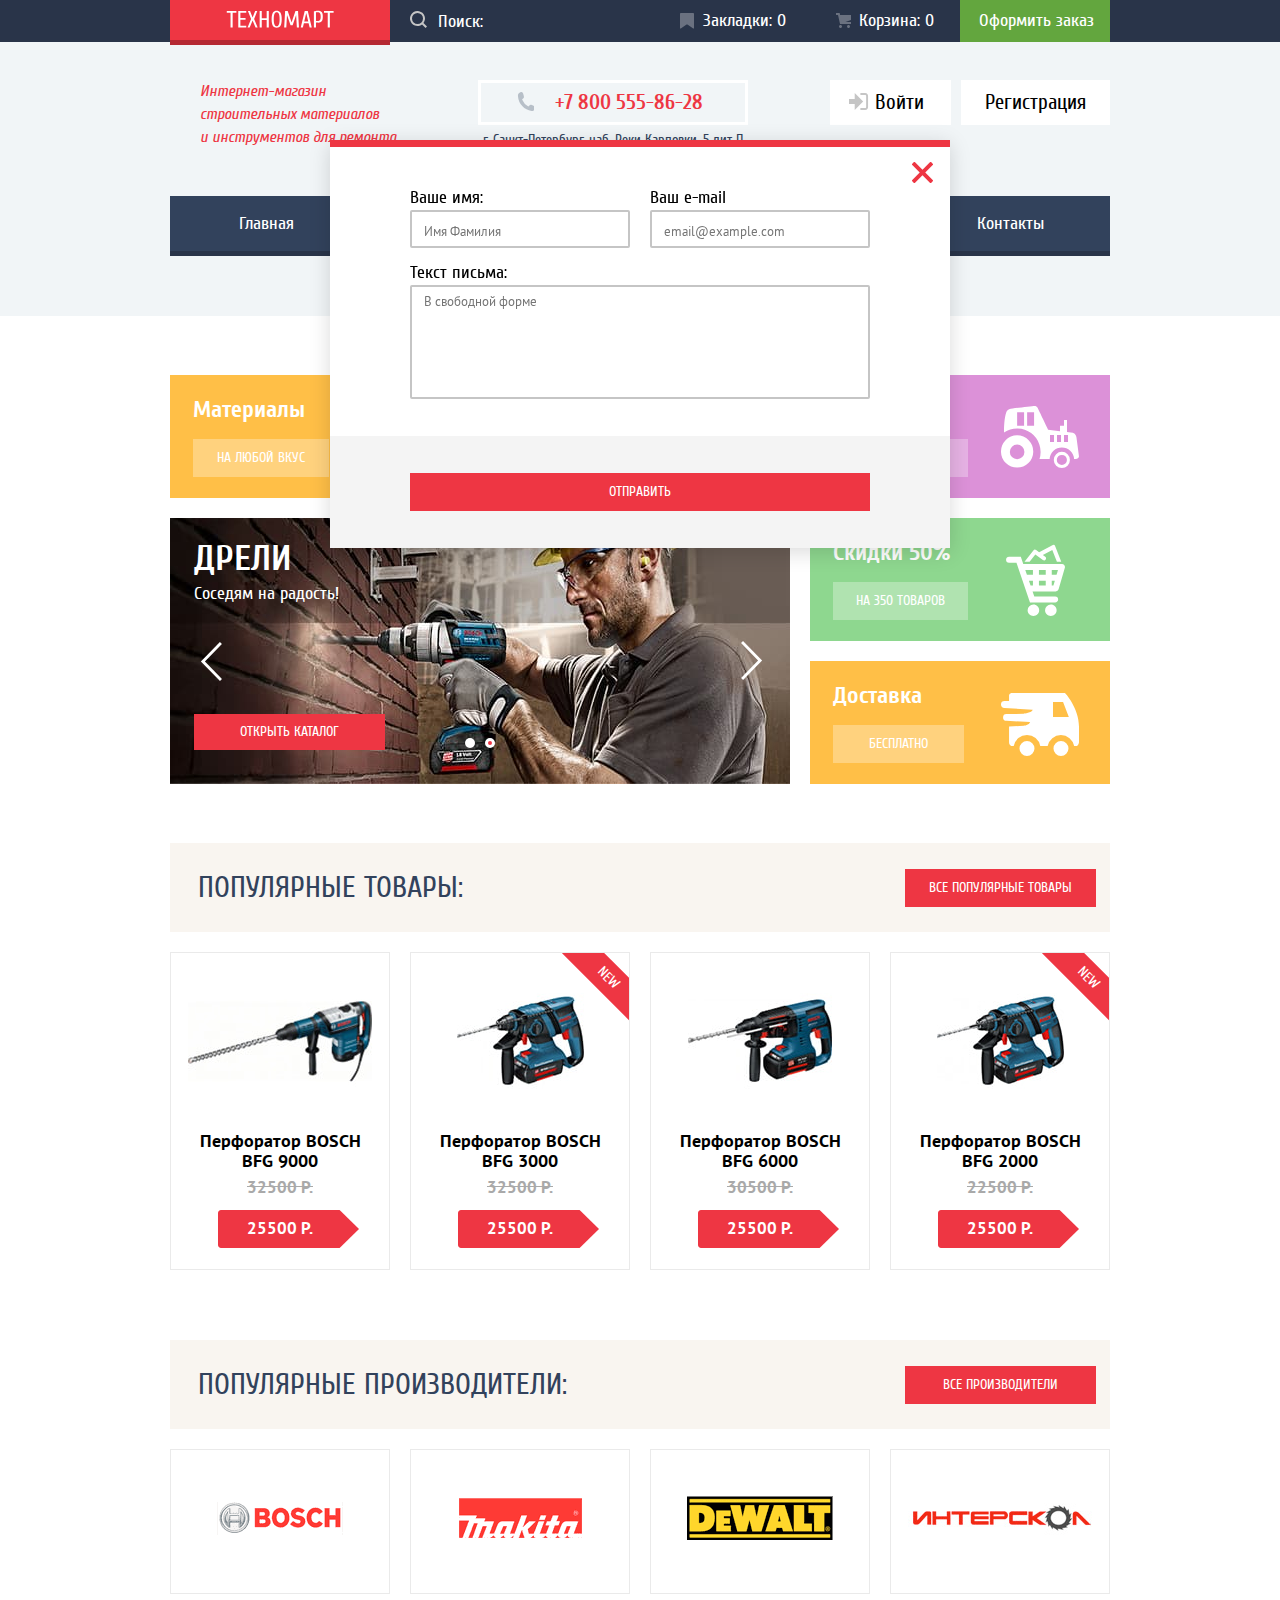
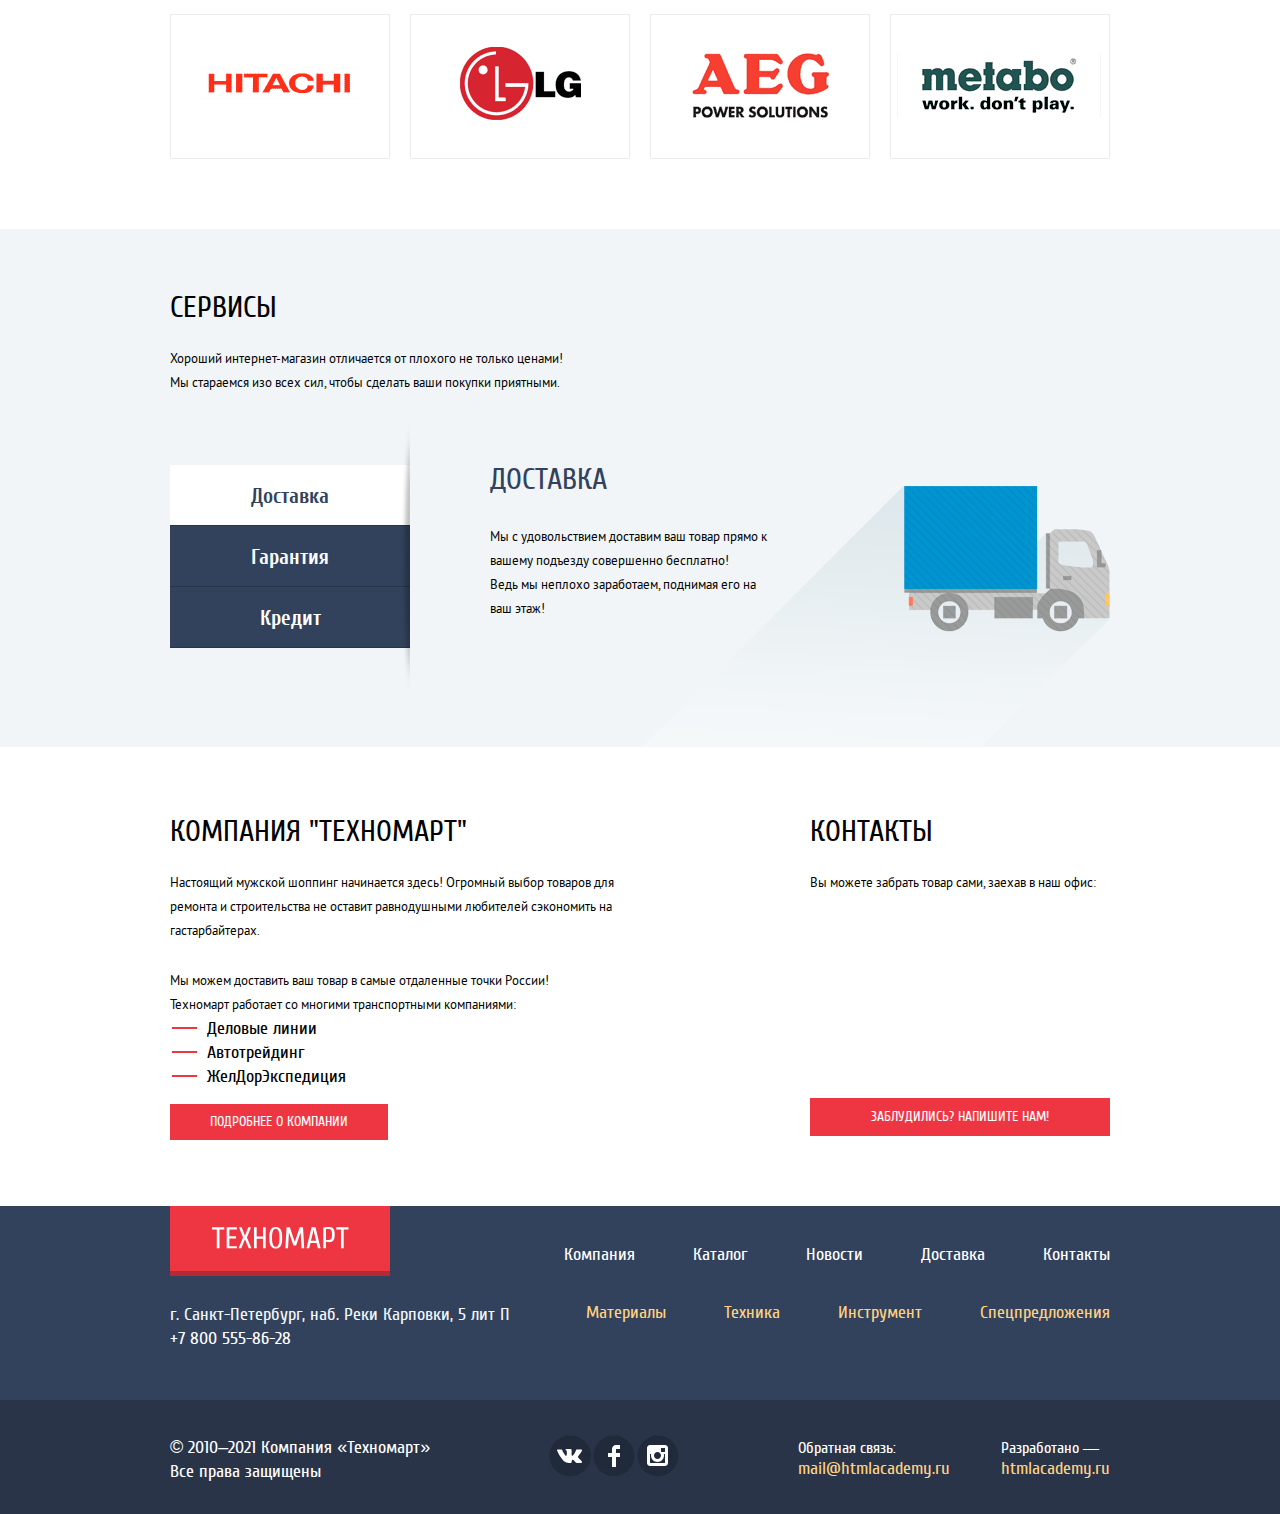
==== index.html @ d6c37f9c "Модальные окна + Доступность" ====
<!DOCTYPE html>
<html class="page" lang="ru">

<head>

  <meta charset="utf-8">
  <title>Техномарт. Главная страница</title>
  <link rel="stylesheet" href="css/style.css">
  <link rel="stylesheet" href="css/normalize.css">
  <link rel="icon" href="favicon.ico">
  <link rel="icon" href="favicon/icon.svg" type="image/svg+xml">
  <link rel="apple-touch-icon" href="favicon/180.png" type="image/svg+xml">
  <link rel="manifest" href="manifest.webmanifest">
</head>

<body class="page-body">
  <header class="page-header">
    <div class="header-top-bar">
      <div class="header-top-wrapper container">
        <a class="logo">
          <svg xmlns="http://www.w3.org/2000/svg" width="108" height="18" viewBox="0 0 108 18" fill="none"
            aria-hidden="true" focusable="false">
            <path fill-rule="evenodd" clip-rule="evenodd"
              d="M103.847 2.65852V17.4498H101.734V2.65852H97.9779V1.01504H107.604V2.65852H103.847ZM95.7123 11.3572C95.3444 11.819 94.8827 12.1477 94.3271 12.3433C93.7714 12.539 93.1101 12.6368 92.3431 12.6368C91.9831 12.6368 91.5762 12.6133 91.1223 12.5663C90.6684 12.5194 90.2927 12.4646 89.9953 12.402V17.4498H87.8823V1.24983C88.4771 1.07765 89.0758 0.956348 89.6784 0.885913C90.281 0.815478 90.9344 0.780261 91.6388 0.780261C92.5779 0.780261 93.3762 0.878087 94.0336 1.07374C94.691 1.26939 95.2231 1.59417 95.6301 2.04809C96.0371 2.502 96.3344 3.10461 96.5223 3.85591C96.7101 4.60722 96.804 5.53852 96.804 6.64983C96.804 7.79243 96.714 8.74722 96.534 9.51417C96.354 10.2811 96.0801 10.8955 95.7123 11.3572ZM94.5149 4.53678C94.3975 3.9733 94.2136 3.52722 93.9631 3.19852C93.7127 2.86983 93.3957 2.63896 93.0123 2.50591C92.6288 2.37287 92.171 2.30635 91.6388 2.30635H89.9953V10.9933H91.6388C92.171 10.9933 92.6288 10.9268 93.0123 10.7937C93.3957 10.6607 93.7127 10.4298 93.9631 10.1011C94.2136 9.77244 94.3975 9.32635 94.5149 8.76287C94.6323 8.19939 94.691 7.49504 94.691 6.64983C94.691 5.80461 94.6323 5.10026 94.5149 4.53678ZM82.5997 13.2237H77.904L76.8475 17.4498H74.7344L78.7257 1.01504H81.7779L85.7692 17.4498H83.6562L82.5997 13.2237ZM80.2988 3.36287H80.2049L78.2562 11.5803H82.2475L80.2988 3.36287ZM70.1562 5.24113H70.0388L66.6344 15.3368H64.5214L61.1171 5.24113H60.9997L60.2953 17.4498H58.1823L59.1214 1.01504H61.704L65.531 12.2846H65.6249L69.4518 1.01504H72.0344L72.9736 17.4498H70.8605L70.1562 5.24113ZM54.3788 15.9237C53.9405 16.5655 53.4123 17.0194 52.794 17.2855C52.1757 17.5516 51.4675 17.6846 50.6692 17.6846C49.871 17.6846 49.1627 17.5516 48.5444 17.2855C47.9262 17.0194 47.3979 16.5655 46.9597 15.9237C46.5214 15.282 46.1888 14.4172 45.9618 13.3294C45.7349 12.2416 45.6214 10.8759 45.6214 9.23244C45.6214 7.58896 45.7349 6.2233 45.9618 5.13548C46.1888 4.04765 46.5214 3.18287 46.9597 2.54113C47.3979 1.89939 47.9262 1.44548 48.5444 1.17939C49.1627 0.913305 49.871 0.780261 50.6692 0.780261C51.4675 0.780261 52.1757 0.913305 52.794 1.17939C53.4123 1.44548 53.9405 1.89939 54.3788 2.54113C54.8171 3.18287 55.1497 4.04765 55.3766 5.13548C55.6036 6.2233 55.7171 7.58896 55.7171 9.23244C55.7171 10.8759 55.6036 12.2416 55.3766 13.3294C55.1497 14.4172 54.8171 15.282 54.3788 15.9237ZM53.3575 5.75765C53.1931 4.84983 52.9779 4.12983 52.7118 3.59765C52.4457 3.06548 52.1327 2.69765 51.7727 2.49417C51.4127 2.2907 51.0449 2.18896 50.6692 2.18896C50.2936 2.18896 49.9257 2.2907 49.5657 2.49417C49.2057 2.69765 48.8927 3.06548 48.6266 3.59765C48.3605 4.12983 48.1453 4.84983 47.981 5.75765C47.8166 6.66548 47.7344 7.82374 47.7344 9.23244C47.7344 10.6411 47.8166 11.7994 47.981 12.7072C48.1453 13.615 48.3605 14.335 48.6266 14.8672C48.8927 15.3994 49.2057 15.7672 49.5657 15.9707C49.9257 16.1742 50.2936 16.2759 50.6692 16.2759C51.0449 16.2759 51.4127 16.1742 51.7727 15.9707C52.1327 15.7672 52.4457 15.3994 52.7118 14.8672C52.9779 14.335 53.1931 13.615 53.3575 12.7072C53.5218 11.7994 53.604 10.6411 53.604 9.23244C53.604 7.82374 53.5218 6.66548 53.3575 5.75765ZM40.691 9.93678H35.7605V17.4498H33.6475V1.01504H35.7605V8.2933H40.691V1.01504H42.804V17.4498H40.691V9.93678ZM29.5396 17.4498L26.6048 10.4063L23.67 17.4498H21.557L25.0787 8.99765L21.9091 1.01504H24.0222L26.6048 7.58896L29.1874 1.01504H31.3004L28.1309 8.99765L31.6526 17.4498H29.5396ZM12.283 1.01504H20.2657V2.65852H14.3961V8.05852H19.5613V9.702H14.3961V15.8063H20.2657V17.4498H12.283V1.01504ZM6.64827 17.4498H4.53522V2.65852H0.778702V1.01504H10.4048V2.65852H6.64827V17.4498Z"
              fill="white" />
          </svg>
        </a>
        <form class="search">
          <input type="text" id="search" placeholder="Поиск:" class="input-search">
          <svg width="17" height="17" xmlns="http://www.w3.org/2000/svg" class="icon-search" aria-hidden="true"
            focusable="false">
            <path fill-rule="evenodd" clip-rule="evenodd"
              d="M13.46 12.04L17 15.6 15.59 17l-3.55-3.54a7.5 7.5 0 111.41-1.41zM7.5 2a5.5 5.5 0 10.01 11.01A5.5 5.5 0 007.5 2z" />
          </svg>
          <label for="search" class="visually-hidden">Форма поиска</label>
        </form>
        <ul class="nav-profile">
          <li class="nav-profile-item">
            <a href="#" class="bookmarks">
              Закладки: 0
            </a>
          </li>
          <li class="nav-profile-item">
            <a href="#" class="cart">
              Корзина: 0
            </a>
          <li class="nav-profile-item">
            <a href="#" class="arrange">Оформить заказ</a>
          </li>
        </ul>
      </div>
    </div>
    <div class="container">
      <div class="header-bottom">
        <h1 class="desc">Интернет-магазин<br>строительных материалов<br>и инструментов для ремонта</h1>
        <div class="contacts-header">
          <div class="phone-header">
            <a href="tel:+78005558628" class="phone">
              +7 800 555-86-28
            </a>
          </div>
          <p class="address">г. Санкт-Петербург, наб. Реки Карповки, 5 лит П</p>
        </div>
        <ul class="btn-user-list">
          <li class="btn-enter">
            <a href="#" class="btn-user-link btn-enter-link">
              <svg width="20" height="17" viewBox="0 0 20 17" fill="none"
                xmlns="http://www.w3.org/2000/svg aria-hidden=" true" focusable="false""
                class=" icon-enter">
                <path d="M14.1667 8.5L5.71429 0V6H0V11H5.71429V17L14.1667 8.5Z" />
                <path
                  d="M16.1771 15.01H11.3895V17H16.1771C18.2514 17 19.0381 15.19 19.0619 13.974V3.028C19.0381 1.811 18.2514 0 16.1771 0H11.3895V1.99H16.1771C16.9762 1.99 17.1219 2.671 17.1391 3.047V13.951C17.1229 14.327 16.9762 15.01 16.1771 15.01Z" />
              </svg>
              Войти
            </a>
          </li>
          <li>
            <a href="#" class="btn-user-link">Регистрация</a>
          </li>
        </ul>
      </div>
      <nav class="nav">
        <ul class="nav-list">
          <li><a class="nav-link">Главная</a></li>
          <li><a href="#" class="nav-link">Компания</a></li>
          <li><a href="catalog.html" class="nav-link">Каталог</a></li>
          <li><a href="#" class="nav-link">Новости</a></li>
          <li><a href="#" class="nav-link">Спецпредложения</a></li>
          <li><a href="#" class="nav-link">Доставка</a></li>
          <li><a href="#" class="nav-link">Контакты</a></li>
        </ul>
      </nav>
    </div>
  </header>
  <main class="page-main">
    <section class="container">
      <div class="menu">
        <h2 class="visually-hidden">Меню</h2>
        <ul class="menu-list">
          <li class="block-menu materials">
            <span class="new">NEW</span>
            <h3 class="title-menu">Материалы</h3>
            <a href="#" class="btn-menu">На любой вкус</a>
          </li>
          <li class="block-menu tools">
            <h3 class="title-menu">Инструмент</h3>
            <a href="#" class="btn-menu">На все случаи</a>
          </li>
          <li class="block-menu technic">
            <h3 class="title-menu">Техника</h3>
            <a href="#" class="btn-menu">Для стройки</a>
          </li>
          <li class="block-menu discounts">
            <h3 class="title-menu">Скидки 50%</h3>
            <a href="#" class="btn-menu">На 350 товаров</a>
          </li>
          <li class="block-menu delivery">
            <h3 class="title-menu">Доставка</h3>
            <a href="#" class="btn-menu">Бесплатно</a>
          </li>
          <li class="slider">
            <button type="button" class="btn-slider-left" aria-label="Перелистнуть слайд влево">
              <svg width="22" height="40" fill="none" aria-hidden="true" focusable="false"
                xmlns="http://www.w3.org/2000/svg">
                <path d="M19.92.94l2 2.05L4.91 20.44l17.07 17.5-2 2.05L.9 20.44 19.92.94z" fill="#fff" />
              </svg>
            </button>
            <button type="button" class="btn-slider-right" aria-label="Перелистнуть слайд вправо">
              <svg width="22" height="40" fill="none" aria-hidden="true" focusable="false"
                xmlns="http://www.w3.org/2000/svg">
                <path d="M2.08 39.06L.08 37l17.01-17.45L.02 2.06l2-2.05L21.1 19.56 2.08 39.06z" fill="#fff" />
              </svg>
            </button>
            <ul class="pages-slider">
              <li class="slide slide-perforator">
                <h2 class="slider-title">Перфораторы</h2>
                <p class="slider-desc">Настоящие мужские игрушки</p>
                <!-- <img src="image/slider-perforator.jpg" alt="Перфораторы" width="620" height="266"> -->
                <a href="catalog.html" class="button button-slider">Открыть каталог</a>
              </li>
              <li class="slide slide-drill slide-current">
                <h2 class="slider-title">Дрели</h2>
                <p class="slider-desc">Соседям на радость!</p>
                <a href="catalog.html" class="button button-slider">Открыть каталог</a>
              </li>
            </ul>
            <div class="slider-controls">
              <button type="button" class="button-slider-controls" aria-label="Первый слайд"></button>
              <button type="button" class="button-slider-controls slider-controls-current"
                aria-label="Второй слайд"></button>
            </div>
          </li>
        </ul>
      </div>
    </section>
    <section class="pop-products container">
      <div class="top-section">
        <h2 class="title">Популярные товары:</h2>
        <a href="#" class="button top-section-button">Все популярные товары</a>
      </div>
      <ul class="list-products">
        <li class="product">
          <ul class="buttons-catalog-item">
            <li>
              <button type="button" class="button-buy" aria-label="Добавить товар в корзину">
                Купить
              </button>
            </li>
            <li><button type="button" class="button-bookmarks" aria-label="Добавить товар в закладки">В Закладки</button></li>
          </ul>
          <p class="product-image-wrapper">
            <img src="image/bfg9000.jpg" alt="Синий перфоратор Bosch bfg9000 с длинным сверлом" width="184" height="164"
              class="catalog-item-image">
          </p>
          <h4 class="name-product">Перфоратор BOSCH BFG 9000</h4>
          <span class="price">32500 Р.</span>
          <div class="disc-div">
            <p class="disc">25500 Р.</p>
            <svg width="141" height="38" viewBox="0 0 141 38" fill="none" xmlns="http://www.w3.org/2000/svg"
              aria-hidden="true" focusable="false">
              <path d="M121.632 0H3C1.35 0 0 1.35 0 3V35C0 36.65 1.35 38 3 38H121.632L141 19L121.632 0Z"
                fill="#EE3643" />
            </svg>
          </div>
        </li>
        <li class="product">
          <span class="new">new</span>
          <ul class="buttons-catalog-item">
            <li>
              <button type="button" class="button-buy" aria-label="Добавить товар в корзину">
                Купить
              </button>
            </li>
            <li><button type="button" class="button-bookmarks" aria-label="Добавить товар в закладки">В Закладки</button></li>
          </ul>
          <p class="product-image-wrapper">
            <img src="image/bfg3000.jpg" alt="Синий перфоратор Bosch BFG 3000 с коротким сверлом" width="127"
              height="112" class="catalog-item-image">
          </p>
          <h4 class="name-product">Перфоратор BOSCH BFG 3000</h4>
          <span class="price">32500 Р.</span>
          <div class="disc-div">
            <p class="disc">25500 Р.</p>
            <svg width="141" height="38" viewBox="0 0 141 38" fill="none" xmlns="http://www.w3.org/2000/svg"
              aria-hidden="true" focusable="false">
              <path d="M121.632 0H3C1.35 0 0 1.35 0 3V35C0 36.65 1.35 38 3 38H121.632L141 19L121.632 0Z"
                fill="#EE3643" />
            </svg>
          </div>
        </li>
        <li class="product">
          <ul class="buttons-catalog-item">
            <li>
              <button type="button" class="button-buy" aria-label="Добавить товар в корзину">
                Купить
              </button>
            </li>
            <li><button type="button" class="button-bookmarks" aria-label="Добавить товар в закладки">В Закладки</button></li>
          </ul>
          <p class="product-image-wrapper">
            <img src="image/bfg6000.jpg" alt="Синий перфоратор Bosch BFG 6000 с коротким сверлом" width="144"
              height="128" class="catalog-item-image">
          </p>
          <h4 class="name-product">Перфоратор BOSCH BFG 6000</h4>
          <span class="price">30500 Р.</span>
          <div class="disc-div">
            <p class="disc">25500 Р.</p>
            <svg width="141" height="38" viewBox="0 0 141 38" fill="none" xmlns="http://www.w3.org/2000/svg"
              aria-hidden="true" focusable="false">
              <path d="M121.632 0H3C1.35 0 0 1.35 0 3V35C0 36.65 1.35 38 3 38H121.632L141 19L121.632 0Z"
                fill="#EE3643" />
            </svg>
          </div>
        </li>
        <li class="product">
          <span class="new">NEW</span>
          <ul class="buttons-catalog-item">
            <li>
              <button type="button" class="button-buy" aria-label="Добавить товар в корзину">
                Купить
              </button>
            </li>
            <li><button type="button" class="button-bookmarks" aria-label="Добавить товар в закладки">В Закладки</button></li>
          </ul>
          <p class="product-image-wrapper">
            <img src="image/bfg2000.jpg" alt="Синий перфоратор BOSCH BFG 2000 с коротким сверлом" width="127"
              height="112" class="catalog-item-image">
          </p>
          <h4 class="name-product">Перфоратор BOSCH BFG 2000</h4>
          <span class="price">22500 Р.</span>
          <div class="disc-div">
            <p class="disc">25500 Р.</p>
            <svg width="141" height="38" viewBox="0 0 141 38" fill="none" xmlns="http://www.w3.org/2000/svg"
              aria-hidden="true" focusable="false">
              <path d="M121.632 0H3C1.35 0 0 1.35 0 3V35C0 36.65 1.35 38 3 38H121.632L141 19L121.632 0Z"
                fill="#EE3643" />
            </svg>
          </div>
        </li>
      </ul>
    </section>
    <section class="pop-manufacturer container">
      <div class="top-section">
        <h2 class="title">Популярные производители:</h2>
        <a href="#" class="button top-section-button top-section-button-manufacturer" aria-label="Перейти ко всем производителям">Все производители</a>
      </div>
      <ul class="manufacturer-list">
        <li class="manufacturer">
          <a href="#" aria-label="Компания 'Bosch'">
            <img src="image/bosch.png" alt="Bosch" width="126" height="37" aria-hidden="true">
          </a>
        </li>
        <li class="manufacturer">
          <a href="#" aria-label="Компания 'Makita'">
            <img src="image/makita.png" alt="Makita" width="123" height="40" aria-hidden="true">
          </a>
        </li>
        <li class="manufacturer">
          <a href="#" aria-label="Компания 'Dewalt'">
            <img src="image/dewalt.png" alt="Dewalt" width="146" height="44" aria-hidden="true">
          </a>
        </li>
        <li class="manufacturer">
          <a href="#" aria-label="Компания 'Интерскол'">
            <img src="image/interskol.png" alt="Интерскол" width="200" height="76" aria-hidden="true">
          </a>
        </li>
        <li class="manufacturer">
          <a href="#" aria-label="Компания 'Hitachi'">
            <img src="image/hitachi.png" alt="Hitachi" width="169" height="31" aria-hidden="true">
          </a>
        </li>
        <li class="manufacturer">
          <a href="#" aria-label="Компания 'LG'">
            <img src="image/lg.png" alt="LG" width="121" height="73" aria-hidden="true">
          </a>
        </li>
        <li class="manufacturer">
          <a href="#" aria-label="Компания 'AEG'">
            <img src="image/aeg.png" alt="AEG" width="151" height="98" aria-hidden="true">
          </a>
        </li>
        <li class="manufacturer">
          <a href="#" aria-label="Компания 'Metado'">
            <img src="image/metado.png" alt="metado" width="206" height="73" aria-hidden="true">
          </a>
        </li>
      </ul>
    </section>
    <section class="service">
      <div class="container">
        <h2 class="title-section">Сервисы</h2>
        <p class="service-desc">Хороший интернет-магазин отличается от плохого не только ценами!</p>
        <p class="service-desc">Мы стараемся изо всех сил, чтобы сделать ваши покупки приятными.</p>
        <div class="unification-service">
          <ul class="buttons-services">
            <li class="button-service button-service-active"><button type="button" aria-label="Перейти к сервису Доставка">Доставка</button></li>
            <li class="button-service"><button type="button" aria-label="Перейти к сервису Гарантия">Гарантия</button></li>
            <li class="button-service"><button type="button" aria-label="Перейти к сервису Кредит">Кредит</button></li>
          </ul>
          <ul class="block-services">
            <li class="block-serivce block-service-delivery">
              <h3 class="service-title">Доставка</h3>
              <div class="services-desc">
                <p class="service-desc">Мы с удовольствием доставим ваш товар прямо к вашему подъезду совершенно
                  бесплатно!
                </p>
                <p class="service-desc">Ведь мы неплохо заработаем, поднимая его на ваш этаж!</p>
              </div>
            </li>
            <!-- <li class="block-serivce block-service-gurantee">
          <h3 class="service-title">Гарантия</h3>
          <p class="service-desc">Если купленный у нас товар поломается или заискрит, а также в случае пожара,
            спровоцированного его
            возгоранием, вы всегда можете быть уверены в нашей гарантии. Мы обменяем сгоревший товар на новый. </p>
          <p class="service-desc">Дом уж восстановите как-нибудь сами.</p>
        </li>
        <li class="block-serivce block-service-credit">
          <h3 class="service-title">Кредит</h3>
          <p class="service-desc">Залезть в долговую яму стало проще! </p>
          <p class="service-desc">Кредитные консультанты придут вам на помощь.</p>
          <button type="button" class="button block-service-button" aria-label="Отправить заявку на кредит">Отправить заявку</button>
        </li> -->
          </ul>
        </div>
      </div>
    </section>

    <div class="unification container">
      <section class="section-delivery">
        <h2 class="title-section">Компания "Техномарт"</h2>
        <p class="promo-info promo-info-1">Настоящий мужской шоппинг начинается здесь! Огромный выбор товаров для
          ремонта и
          строительства не оставит
          равнодушными любителей сэкономить на гастарбайтерах.</p>
        <p class="promo-info promo-info-2">Мы можем доставить ваш товар в самые отдаленные точки России!</p>
        <p class="promo-info promo-info-3">Техномарт работает со многими транспортными компаниями:</p>
        <ul class="transport-companies">
          <li>Деловые линии</li>
          <li>Автотрейдинг</li>
          <li>ЖелДорЭкспедиция</li>
        </ul>
        <a href="#" class="button more-detailed-button">Подробнее о компании</a>
      </section>
      <section class="section-contacts">
        <h2 class="title-section">Контакты</h2>
        <p class="office-map">Вы можете забрать товар сами, заехав в наш офис:</p>
        <iframe
          src="https://www.google.com/maps/embed?pb=!1m16!1m12!1m3!1d998.4065430922053!2d30.31572183827801!3d59.96842393060886!2m3!1f0!2f0!3f0!3m2!1i1024!2i768!4f13.1!2m1!1zLiDQodCw0L3QutGCLdCf0LXRgtC10YDQsdGD0YDQsywg0L3QsNCxLiDQoNC10LrQuCDQmtCw0YDQv9C-0LLQutC4LCA1INC70LjRgiDQnyA!5e0!3m2!1sru!2sru!4v1621802501862!5m2!1sru!2sru"
          width="300" height="158" style="border:0;" allowfullscreen="" loading="lazy" class="map"></iframe>
        <button type="button" class="button contacts-button">Заблудились? Напишите нам!</button>
      </section>
    </div>
  </main>
  <footer class="page-footer">
    <div class="footer-top-bar">
      <section class="footer-top container">
        <h2 class="visually-hidden">Адрес и навигация</h2>
        <div class="footer-section-top">
          <a class="logo-footer">
            <svg xmlns="http://www.w3.org/2000/svg" width="138" height="23" viewBox="0 0 138 23" fill="none"
              aria-hidden="true" focusable="false">
              <path fill-rule="evenodd" clip-rule="evenodd"
                d="M132.694 3.39708V22.2971H129.994V3.39708H125.194V1.29708H137.494V3.39708H132.694ZM122.299 14.5121C121.829 15.1021 121.239 15.5221 120.529 15.7721C119.819 16.0221 118.974 16.1471 117.994 16.1471C117.534 16.1471 117.014 16.1171 116.434 16.0571C115.854 15.9971 115.374 15.9271 114.994 15.8471V22.2971H112.294V1.59707C113.054 1.37707 113.819 1.22207 114.589 1.13207C115.359 1.04207 116.194 0.99707 117.094 0.99707C118.294 0.99707 119.314 1.12207 120.154 1.37207C120.994 1.62207 121.674 2.03707 122.194 2.61707C122.714 3.19707 123.094 3.96707 123.334 4.92707C123.574 5.88707 123.694 7.07707 123.694 8.49707C123.694 9.95707 123.579 11.1771 123.349 12.1571C123.119 13.1371 122.769 13.9221 122.299 14.5121ZM120.769 5.79706C120.619 5.07706 120.384 4.50706 120.064 4.08706C119.744 3.66706 119.339 3.37206 118.849 3.20206C118.359 3.03206 117.774 2.94706 117.094 2.94706H114.994V14.0471H117.094C117.774 14.0471 118.359 13.9621 118.849 13.7921C119.339 13.6221 119.744 13.3271 120.064 12.9071C120.384 12.4871 120.619 11.9171 120.769 11.1971C120.919 10.4771 120.994 9.57706 120.994 8.49706C120.994 7.41706 120.919 6.51706 120.769 5.79706ZM105.544 16.8971H99.544L98.194 22.2971H95.494L100.594 1.29708H104.494L109.594 22.2971H106.894L105.544 16.8971ZM102.604 4.29706H102.484L99.994 14.7971H105.094L102.604 4.29706ZM89.644 6.69708H89.494L85.144 19.5971H82.444L78.094 6.69708H77.944L77.044 22.2971H74.344L75.544 1.29708H78.844L83.734 15.6971H83.854L88.744 1.29708H92.044L93.244 22.2971H90.544L89.644 6.69708ZM69.484 20.3471C68.924 21.1671 68.249 21.7471 67.459 22.0871C66.669 22.4271 65.764 22.5971 64.744 22.5971C63.724 22.5971 62.819 22.4271 62.029 22.0871C61.239 21.7471 60.564 21.1671 60.004 20.3471C59.444 19.5271 59.019 18.4221 58.729 17.0321C58.439 15.6421 58.294 13.8971 58.294 11.7971C58.294 9.69707 58.439 7.95207 58.729 6.56207C59.019 5.17207 59.444 4.06707 60.004 3.24707C60.564 2.42707 61.239 1.84707 62.029 1.50707C62.819 1.16707 63.724 0.99707 64.744 0.99707C65.764 0.99707 66.669 1.16707 67.459 1.50707C68.249 1.84707 68.924 2.42707 69.484 3.24707C70.044 4.06707 70.469 5.17207 70.759 6.56207C71.049 7.95207 71.194 9.69707 71.194 11.7971C71.194 13.8971 71.049 15.6421 70.759 17.0321C70.469 18.4221 70.044 19.5271 69.484 20.3471ZM68.179 7.35707C67.969 6.19707 67.694 5.27707 67.354 4.59707C67.014 3.91707 66.614 3.44707 66.154 3.18707C65.694 2.92707 65.224 2.79707 64.744 2.79707C64.264 2.79707 63.794 2.92707 63.334 3.18707C62.874 3.44707 62.474 3.91707 62.134 4.59707C61.794 5.27707 61.519 6.19707 61.309 7.35707C61.099 8.51707 60.994 9.99707 60.994 11.7971C60.994 13.5971 61.099 15.0771 61.309 16.2371C61.519 17.3971 61.794 18.3171 62.134 18.9971C62.474 19.6771 62.874 20.1471 63.334 20.4071C63.794 20.6671 64.264 20.7971 64.744 20.7971C65.224 20.7971 65.694 20.6671 66.154 20.4071C66.614 20.1471 67.014 19.6771 67.354 18.9971C67.694 18.3171 67.969 17.3971 68.179 16.2371C68.389 15.0771 68.494 13.5971 68.494 11.7971C68.494 9.99707 68.389 8.51707 68.179 7.35707ZM51.994 12.6971H45.694V22.2971H42.994V1.29708H45.694V10.5971H51.994V1.29708H54.694V22.2971H51.994V12.6971ZM37.745 22.2971L33.995 13.2971L30.245 22.2971H27.545L32.045 11.4971L27.995 1.29708H30.695L33.995 9.69708L37.295 1.29708H39.995L35.945 11.4971L40.445 22.2971H37.745ZM15.695 1.29708H25.895V3.39708H18.395V10.2971H24.995V12.3971H18.395V20.1971H25.895V22.2971H15.695V1.29708ZM8.495 22.2971H5.795V3.39708H0.994995V1.29708H13.295V3.39708H8.495V22.2971Z"
                fill="white" />
            </svg>
          </a>
          <nav class="nav-footer">
            <ul class="nav-footer-list">
              <li><a href="#" class="nav-footer-link">Компания</a></li>
              <li><a href="catalog.html" class="nav-footer-link">Каталог</a></li>
              <li><a href="#" class="nav-footer-link">Новости</a></li>
              <li><a href="#" class="nav-footer-link">Доставка</a></li>
              <li><a href="#" class="nav-footer-link">Контакты</a></li>
            </ul>
          </nav>
        </div>
        <div class="footer-section-bottom">
          <div class="footer-address">
            <p>г. Санкт-Петербург, наб. Реки Карповки, 5 лит П</p>
            <a href="tel:+78005558628" class="phone-footer">+7 800 555-86-28</a>
          </div>
          <ul class="index-nav">
            <li><a href="#" class="index-nav-link">Материалы</a></li>
            <li><a href="#" class="index-nav-link">Техника</a></li>
            <li><a href="#" class="index-nav-link">Инструмент</a></li>
            <li><a href="#" class="index-nav-link">Спецпредложения</a></li>
          </ul>
        </div>
      </section>
    </div>
    <div class="footer-bottom-bar">
      <section class="footer-bottom container">
        <h2 class="visually-hidden">Контактная информация</h2>
        <div class="about-rights">
          <p>© 2010–2021 Компания «Техномарт»</p>
          <p>Все права защищены</p>
        </div>
        <ul class="footer-social">
          <li>
            <a href="#" class="btn-social">
              <span class="visually-hidden">ВКонтакте</span>
              <svg width="44" height="44" viewBox="0 0 44 44" xmlns="http://www.w3.org/2000/svg" aria-hidden="true"
                focusable="false">
                <path fill-rule="evenodd" clip-rule="evenodd"
                  d="M22.1627 1.4839C33.6533 1.4839 42.9683 10.5873 42.9683 21.8169C42.9683 33.0461 33.6533 42.1494 22.1627 42.1494C10.6721 42.1494 1.35714 33.0461 1.35714 21.8169C1.35714 10.5873 10.6721 1.4839 22.1627 1.4839Z"
                  class="btn-social-circle" />
                <path
                  d="M24.5403 25.7281C25.4609 25.4384 26.6395 27.6406 27.8943 28.4834C28.836 29.1219 29.5573 28.9841 29.5573 28.9841L32.9017 28.9372C32.9017 28.9372 34.6495 28.8322 33.8232 27.4803C33.7549 27.3678 33.3389 26.4781 31.334 24.6472C29.2376 22.7319 29.5217 23.0422 32.0456 19.7309C33.5835 17.7125 34.1988 16.4797 34.0062 15.9547C33.8213 15.4494 32.6918 15.5806 32.6918 15.5806L28.9237 15.6059C28.5568 15.6069 28.2458 15.7175 28.1042 16.0887C28.1013 16.0925 27.5062 17.6506 26.7127 18.9753C25.0362 21.7775 24.3669 21.9266 24.0896 21.7512C23.4531 21.3453 23.6139 20.1228 23.6139 19.2537C23.6139 16.5378 24.0299 15.4053 22.7992 15.1128C22.388 15.0153 22.0876 14.9516 21.0389 14.9422C19.6985 14.9225 18.5603 14.9422 17.9151 15.2506C17.4866 15.4597 17.1582 15.9181 17.3575 15.9444C17.6079 15.9772 18.1693 16.0944 18.4697 16.4937C18.8559 17.0112 18.8443 18.1709 18.8443 18.1709C18.8443 18.1709 19.0649 21.3687 18.3243 21.7653C17.8159 22.0372 17.1206 21.4822 15.6252 18.9378C14.8615 17.6366 14.2847 16.1984 14.2847 16.1984C14.2847 16.1984 14.173 15.9312 13.9708 15.785C13.73 15.6116 13.393 15.5562 13.393 15.5562L9.81656 15.5787C9.81656 15.5787 9.27923 15.5937 9.08182 15.8244C8.90656 16.0287 9.06738 16.4506 9.06738 16.4506C9.06738 16.4506 11.8686 22.9016 15.0406 26.1509C17.9488 29.1341 21.2537 28.9362 21.2537 28.9362H22.7511C22.7511 28.9362 23.2027 28.8856 23.4338 28.6437C23.6495 28.4187 23.6399 27.9959 23.6399 27.9959C23.6399 27.9959 23.61 26.0187 24.5403 25.7281Z"
                  fill="white" />
              </svg>
            </a>
          </li>
          <li>
            <a href="#" class="btn-social">
              <span class="visually-hidden">Фейсбук</span>
              <svg width="44" height="44" viewBox="0 0 44 44" fill="none" xmlns="http://www.w3.org/2000/svg"
                aria-hidden="true" focusable="false">
                <path fill-rule="evenodd" clip-rule="evenodd"
                  d="M21.8938 1.4839C33.1232 1.4839 42.2265 10.5873 42.2265 21.8169C42.2265 33.0461 33.1232 42.1494 21.8938 42.1494C10.6643 42.1494 1.56108 33.0461 1.56108 21.8169C1.56108 10.5873 10.6643 1.4839 21.8938 1.4839Z"
                  class="btn-social-circle" />
                <path d="M28 15V11H24C21.7909 11 20 12.7909 20 15V19H16V23H20V33H24V23H28V19H24V15H28Z" fill="white" />
              </svg>
            </a>
          </li>
          <li>
            <a href="#" class="btn-social">
              <span class="visually-hidden">Инстаграм</span>
              <svg width="44" height="44" viewBox="0 0 44 44" fill="none" xmlns="http://www.w3.org/2000/svg"
                aria-hidden="true" focusable="false">
                <path fill-rule="evenodd" clip-rule="evenodd"
                  d="M21.8938 1.4839C33.1233 1.4839 42.2265 10.5873 42.2265 21.8169C42.2265 33.0461 33.1233 42.1494 21.8938 42.1494C10.6643 42.1494 1.56112 33.0461 1.56112 21.8169C1.56112 10.5873 10.6643 1.4839 21.8938 1.4839Z"
                  class="btn-social-circle" />
                <path fill-rule="evenodd" clip-rule="evenodd"
                  d="M14 11H29C30.65 11 32 12.35 32 14V29C32 30.65 30.65 32 29 32H14C12.35 32 11 30.65 11 29V14C11 12.35 12.35 11 14 11ZM25 21.5C25 19.57 23.43 18 21.5 18C19.57 18 18 19.57 18 21.5C18 23.43 19.57 25 21.5 25C23.43 25 25 23.43 25 21.5ZM14 29V20H15.181C15.0626 20.4913 15.0019 20.9947 15 21.5C15 25.0899 17.9101 28 21.5 28C25.0899 28 28 25.0899 28 21.5C27.9986 20.9946 27.9379 20.4912 27.819 20H29V29H14ZM25 18H29V14H25V18Z"
                  fill="white" />
              </svg>
            </a>
          </li>
        </ul>
        <ul class="contact-info">
          <li class="footer-mail">
            <p>Обратная связь:</p>
            <a href="mailto:mail@htmlacademy.ru">mail@htmlacademy.ru</a>
          </li>
          <li class="footer-copyright">
            <p>Разработано —</p>
            <a href="htmlacademy.ru">htmlacademy.ru</a>
          </li>
        </ul>
      </section>
    </div>
  </footer>
  <section class="modal modal-feedback">
    <h2 class="visually-hidden">Обратная связь</h2>
    <button type="button" class="btn-close" aria-label="Закрыть">
      <svg width="21" height="21" fill="none" xmlns="http://www.w3.org/2000/svg" aria-hidden="true" focusable="false">
        <path
          d="M13.27 10.5l7.42-7.42a1 1 0 000-1.42L19.34.3a1 1 0 00-1.42 0L10.5 7.73 3.08.3a1 1 0 00-1.42 0L.3 1.66a1 1 0 000 1.42l7.43 7.42L.3 17.92a1 1 0 000 1.42l1.35 1.35a1 1 0 001.42 0l7.42-7.42 7.42 7.42a1 1 0 001.42 0l1.36-1.35a1 1 0 000-1.42l-7.43-7.42z"
          fill="#EE3643" />
      </svg>
    </button>
    <form action="https://echo.htmlacademy.ru" method="post" class="form-modal">
      <div class="modal-group modal-group-left">
        <label for="name">Ваше имя:</label>
        <input type="text" placeholder="Имя Фамилия" id="name" class="input-name">
      </div>
      <div class="modal-group modal-group-right">
        <label for="email">Ваш e-mail</label>
        <input type="email" placeholder="email@example.com" id="email" class="input-email">
      </div>
      <div class="modal-letter">
        <label for="letter">Текст письма:</label>
        <input type="text" placeholder="В свободной форме" id="letter" class="input-letter">
      </div>
    </form>
    <div class="modal-button">
      <button type="submit" class="button submit">Отправить</button>
    </div>
  </section>
  <section class="modal modal-map">
    <h2 class="visually-hidden">Карта</h2>
    <iframe
      src="https://www.google.com/maps/embed?pb=!1m18!1m12!1m3!1d1996.818026615573!2d30.31519231606414!3d59.96834198188698!2m3!1f0!2f0!3f0!3m2!1i1024!2i768!4f13.1!3m3!1m2!1s0x4696315bc4e8ce61%3A0xe703c377f3424272!2sStudio%20212!5e0!3m2!1sru!2sru!4v1625308982533!5m2!1sru!2sru"
      width="943" height="442" style="border:0;" allowfullscreen="" loading="lazy"></iframe>
    <button type="button" class="btn-close" aria-label="Закрыть">
      <svg width="21" height="21" fill="none" xmlns="http://www.w3.org/2000/svg" aria-hidden="true" focusable="false">
        <path
          d="M13.27 10.5l7.42-7.42a1 1 0 000-1.42L19.34.3a1 1 0 00-1.42 0L10.5 7.73 3.08.3a1 1 0 00-1.42 0L.3 1.66a1 1 0 000 1.42l7.43 7.42L.3 17.92a1 1 0 000 1.42l1.35 1.35a1 1 0 001.42 0l7.42-7.42 7.42 7.42a1 1 0 001.42 0l1.36-1.35a1 1 0 000-1.42l-7.43-7.42z"
          fill="#EE3643" />
      </svg>
    </button>
  </section>
</body>

</html>
---- css/style.css ----
@font-face {
  font-family: "Cuprum";
  src: local("Cuprum Regular"), local("Cuprum-Regular"), url("../fonts/cuprum.woff") format("woff"), url("../fonts/cuprum.woff2") format("woff2");
  font-weight: normal;
  font-style: normal;
}

@font-face {
  font-family: "Cuprum";
  src: local("Cuprum Bold"), local("Cuprum-Bold"), url("../fonts/cuprumbold.woff") format("woff"), url("../fonts/cuprumbold.woff2") format("woff2");
  font-weight: bold;
  font-style: normal;
}

@font-face {
  font-family: "Cuprum";
  src: local("Cuprum Italic"), local("Cuprum-Italic"), url("../fonts/cuprumitalic.woff") format("woff"), url("../fonts/cuprumitalic.woff2") format("woff2");
  font-weight: normal;
  font-style: italic;
}

@font-face {
  font-family: "Cuprum";
  src: local("Cuprum Bold Italic"), local("Cuprum-BoldItalic"), url("../fonts/cuprumbolditalic.woff") format("woff"), url("../fonts/cuprumbolditalic.woff2") format("woff2");
  font-weight: bold;
  font-style: italic;
}

@font-face {
  font-family: "PTSans";
  src: local("PTSans Regular"), local("PTSans-Regular"), url("../fonts/ptsans.woff") format("woff"), url("../fonts/ptsans.woff2") format("woff2");
  font-weight: normal;
  font-style: normal;
}

@font-face {
  font-family: "PTSans";
  src: local("PTSans Bold"), local("PTSans-Bold"), url("../fonts/ptsansbold.woff") format("woff"), url("../fonts/ptsansbold.woff2") format("woff2");
  font-weight: bold;
  font-style: normal;
}

:root {
  --basic-red: #EE3643;
  --basic-green: #63a63e;
  --basic-icon: #c5c5c5;
  --basic-neutral: #e5e5e5;
  --basic-white: #ffffff;
  --basic-yellow: #ffbf47;
  --basic-blue: #3bbce3;
  --basic-pink: #dc91d8;
  --basic-light-green: #8ed78f;
  --basic-dark-blue: #32425c;
  --basic-background: #f1f5f7;
  --basic-black: #000;
  --basic-very-dark-blue: #293449;
  --basic-light-yellow: #f9f5f0;
  --basic-gray: #a9a9a9;
  --basic-yellow-footer: #ffd180;
  --basic-icon-blue: #3d546f;
  --basic-gray-light: #c5c5c5;
  --basic-gray-button: #f4f4f4;
  --basic-beige: #f7f3ec;

}



* {
  box-sizing: border-box;
}


body {
  min-width: 960px;
  margin: 0;
  padding: 0;
  font-family: "Cuprum", Arial, sans-serif;
  font-size: 18px;
  line-height: 24px;
  font-weight: 400;
  background-color: var(--basic-white);

  display: grid;
  min-height: 100%;
  grid-template-rows: min-content 1fr min-content;
  align-content: start;
}

.page {
  height: 100%;
}

.visually-hidden {
  position: absolute;
  width: 1px;
  height: 1px;
  margin: -1px;
  border: 0;
  padding: 0;
  white-space: nowrap;
  clip-path: inset(100%);
  clip: rect(0 0 0 0);
  overflow: hidden;
}

.page-header {
  background-color: var(--basic-background);
  margin-bottom: 59px;
  padding-bottom: 60px;
}

.header-top-bar {
  background-color: var(--basic-very-dark-blue);
}

.header-top-wrapper {
  display: flex;
  align-items: center;
  height: 42px;
  justify-content: space-between;
}

.header-bottom {
  display: flex;
  justify-content: space-between;
  align-items: flex-start;
  margin-top: 37.5px;
  margin-bottom: 44.5px;
  margin-left: 30px;
}

.header-bottom-catalog {
  display: flex;
  justify-content: space-between;
  align-items: flex-start;
  margin-top: 37.5px;
  margin-bottom: 44.5px;
  margin-left: 30px;
}

.logo {
  background: var(--basic-red);
  box-shadow: inset 0px -5px 0px rgba(0, 0, 0, 0.24);
  padding: 12px 56px;
  padding-bottom: 17px;
  display: flex;
}

.logo:active,
.logo-footer:active {
  background: #BA2732;
}

.search {
  border: 0px;
  height: 100%;
  display: flex;
  flex-direction: row-reverse;
  justify-content: flex-end;
  align-items: center;
  flex-grow: 1;
  position: relative;
}

.input-search {
  width: 100%;
  height: 100%;
  border: none;
  padding: 0;
  margin: 0;
  padding-left: 48px;
  background: var(--basic-very-dark-blue);
  outline: none;
}

.search:hover .icon-search {
  fill: var(--basic-white);
}



.input-search:focus+.icon-search {
  fill: var(--basic-red);
}

.input-search:focus {
  background: var(--basic-white);
}

.unification {
  display: grid;
  grid-template-columns: 460px 300px;
  gap: 180px;
}

.input-search::placeholder {
  color: var(--basic-white);
}

.icon-search {
  fill: var(--basic-icon);
  position: absolute;
  top: 11px;
  left: 20px;
}

.nav-profile {
  margin: 0;
  padding: 0;
  list-style-type: none;
  display: flex;
  height: 100%;
  align-items: center;
}

.nav-profile-item {
  height: 100%;
  display: flex;
  align-items: center;
}

.bookmarks {
  text-decoration: none;
  color: var(--basic-white);
  height: 100%;
  display: flex;
  align-items: center;
  position: relative;
  padding-left: 43px;
  padding-right: 24px;
}

.bookmarks::before {
  content: " ";
  position: absolute;
  width: 14px;
  height: 16px;
  background: url(../image/icon-bookmarks.svg) no-repeat;
  background-position: 0 0;
  top: 13px;
  left: 20px;
  opacity: 0.3;
}

.cart {
  text-decoration: none;
  color: var(--basic-white);
  display: flex;
  align-items: center;
  height: 100%;
  padding-left: 49px;
  padding-right: 26px;
  position: relative;
}

.cart::before {
  content: " ";
  position: absolute;
  width: 15px;
  height: 15px;
  background: url(../image/icon-cart.svg) no-repeat;
  background-position: 0 0;
  top: 13px;
  left: 26px;
  opacity: 0.3;
}


.icon-cart-catalog {
  fill: var(--basic-white);
  position: absolute;
  left: 26px;
  top: 13px;
}

.bookmarks:hover::before {
  opacity: 1;
}

.cart:hover::before {
  opacity: 1;
}

.bookmarks:active {
  background: #161D29;
  color: rgba(255, 255, 255, 0.5);
}

.cart:active {
  background: #161D29;
  color: rgba(255, 255, 255, 0.5);
}


.cart-catalog {
  background: var(--basic-red);
}

.arrange {
  background: var(--basic-green);
  text-decoration: none;
  color: var(--basic-white);
  padding-right: 16px;
  padding-left: 19px;
  display: flex;
  align-items: center;
  height: 100%;
}

.arrange:hover {
  background: #5FBB2D;
}

.arrange:active {
  color: rgba(255, 255, 255, 0.5);

}

.desc {
  font-style: italic;
  font-size: 16px;
  line-height: 23px;
  font-weight: normal;
  color: var(--basic-red);
  margin: 0;
  padding: 0;
  height: 71px;
}

.phone {
  color: var(--basic-red);
  text-decoration: none;
  font-family: Cuprum;
  font-weight: bold;
  font-size: 21px;
  line-height: 30px;
  display: flex;
  align-items: center;
  position: relative;
  flex-grow: 1;
  padding-left: 74px;
}

.phone::before {
  content: " ";
  background: url(../image/icon-phone.svg) no-repeat;
  background-position: 0 0;
  width: 17px;
  height: 19px;
  top: 5px;
  left: 36px;
  position: absolute;
}


.icon-phone {
  fill: var(--basic-icon);
  position: absolute;
  left: -35px;
}

.phone-header {
  width: 270px;
  height: 45px;
  border: 3px solid var(--basic-white);
  display: flex;
  justify-content: center;
  align-items: center;
}

.contacts-header {
  display: flex;
  flex-direction: column;
  align-items: center;
}

.address {
  font-size: 14px;
  color: var(--basic-dark-blue);
  margin: 0;
  padding: 0;
  margin-top: 3px;
}

.btn-user-list {
  display: flex;
  margin: 0;
  padding: 0;
  list-style-type: none;
}



.btn-user-link {
  display: block;
  color: var(--basic-black);
  background-color: var(--basic-white);
  text-decoration: none;
  padding: 12px 24px;
  font-family: Cuprum;
  font-style: normal;
  font-weight: normal;
  font-size: 21px;
  line-height: 21px;
}

.btn-user-link:hover {
  color: var(--basic-red);
}

.icon-enter {
  fill: #c5c5c5;
  position: absolute;
  top: 13px;
  left: 19px;
}

.btn-user-link:hover svg {
  fill: var(--basic-icon-blue);
}

.btn-user-link:active {
  color: var(--basic-icon);
}

.icon-login {
  fill: var(--basic-gray-light);
}

.btn-enter {
  margin-right: 10px;
  position: relative;
}

.btn-enter-link {
  padding: 12px 27px;
  padding-left: 45px;
}



.nav {
  background-color: var(--basic-dark-blue);
  color: var(--basic-white);
  box-shadow: inset 0px -5px 0px var(--basic-very-dark-blue);
}

.nav-list {
  display: flex;
  flex-wrap: wrap;
  padding: 0;
  margin: 0;
  justify-content: center;
  list-style-type: none;
  height: 100%;
}

.nav-link {
  display: block;
  color: var(--basic-white);
  text-decoration: none;
  height: 100%;
  padding: 16px 24px 20px 27px;
}

.nav-link-active {}

.nav-link:hover {
  background: var(--basic-very-dark-blue);
}

.nav-link:active {
  background: #1d2739;
  color: #fff;
  opacity: 50%;
}

.new {
  font-size: 14px;
  line-height: 18px;
  background-color: var(--basic-red);
  color: var(--basic-white);
  transform: rotate(45deg);
  text-transform: uppercase;
  width: 100px;
  height: 30px;
  display: flex;
  justify-content: center;
  align-items: center;
  position: absolute;
  right: -29px;
  top: 10px;
}

.container {
  width: 960px;
  margin: 0 auto;
  padding: 0 10px;
}

.menu {
  margin-bottom: 59px;
}

.menu-list {
  list-style-type: none;
  display: grid;
  grid-template-columns: 300px 300px 300px;
  grid-template-rows: 123px 123px 123px;
  gap: 20px;
  margin: 0;
  padding: 0;
}

.block-menu {
  position: relative;
  overflow: hidden;
  display: flex;
  flex-wrap: wrap;
  align-items: flex-start;
  flex-direction: column;
}

.materials {
  background-color: var(--basic-yellow);
  grid-column-start: 1;
  grid-column-end: 2;
  grid-row-start: 1;
  grid-row-end: 2;
}

.materials::after {
  content: " ";
  background: url(../image/materials.svg) no-repeat;
  background-position: 0 0;
  width: 44px;
  height: 65px;
  position: absolute;
  top: 31px;
  right: 43px;
}

.title-menu {
  font-weight: bold;
  font-size: 24px;
  line-height: 30px;
  color: var(--basic-white);
  margin: 0;
  padding: 0;
  margin-left: 23px;
  margin-top: 20px;
  margin-bottom: 14px;
}

.tools {
  background: var(--basic-blue);
  grid-column-start: 2;
  grid-column-end: 3;
  grid-row-start: 1;
  grid-row-end: 2;
}

.tools::after {
  content: " ";
  background: url(../image/tools.svg) no-repeat;
  background-position: 0 0;
  width: 75px;
  height: 61px;
  position: absolute;
  top: 34px;
  right: 31px;
}

.technic {
  background: var(--basic-pink);
  grid-column-start: 3;
  grid-column-end: 4;
  grid-row-start: 1;
  grid-row-end: 2;
}

.technic::after {
  content: " ";
  background: url(../image/technic.svg) no-repeat;
  background-position: 0 0;
  width: 78px;
  height: 62px;
  position: absolute;
  top: 31px;
  right: 31px;
}

.discounts {
  background: var(--basic-light-green);
  grid-column-start: 3;
  grid-column-end: 4;
  grid-row-start: 2;
  grid-row-end: 3;
}

.discounts::after {
  content: "";
  background: url(../image/discounts.svg) no-repeat;
  background-position: 0 0;
  width: 59px;
  height: 72px;
  position: absolute;
  top: 26px;
  right: 45px;
}

.delivery {
  background: var(--basic-yellow);
  grid-column-start: 3;
  grid-column-end: 4;
  grid-row-start: 3;
  grid-row-end: 4;
}

.delivery::after {
  content: " ";
  background: url(../image/delivery.svg) no-repeat;
  background-position: 0 0;
  width: 78px;
  height: 63px;
  position: absolute;
  top: 32px;
  right: 31px;
}

.slider {
  grid-column-start: 1;
  grid-column-end: 3;
  grid-row-start: 2;
  grid-row-end: 4;
  position: relative;
}

.btn-menu {
  background: rgba(255, 255, 255, 0.3);
  text-transform: uppercase;
  font-size: 14px;
  line-height: 18px;
  text-decoration: none;
  color: var(--basic-white);
  margin-left: 23px;
}

.materials>.btn-menu {
  padding: 10px 24px;
}

.tools>.btn-menu {
  padding: 10px 26px;
}

.technic>.btn-menu {
  padding: 10px 30px;
}

.discounts>.btn-menu {
  padding: 10px 23px;
}

.delivery>.btn-menu {
  padding: 10px 36px;
}

.btn-menu:hover {
  background: rgba(196, 196, 196, 0.3);
}

.btn-menu:active {
  background: rgba(169, 169, 169, 0.3);
}

.icon-menu {
  fill: var(--basic-white);
  position: relative;
  top: 30px;
  right: -84px;
}

.slide {
  height: 100%;
  display: none;
}

.slide-current {
  display: block;
}

.slide-perforator {
  background: url(../image/slider-perforator.jpg) no-repeat center;
}

.slide-drill {
  background: url(../image/slider-drill.jpg) no-repeat center;
}

.btn-slider-left,
.btn-slider-right {
  border: none;
  background: none;
  position: absolute;
  cursor: pointer;
}

.btn-slider-left {
  top: 122px;
  left: 24px;
}

.btn-slider-right {
  top: 122px;
  right: 21px;
}

.pages-slider {
  list-style-type: none;
  height: 100%;
  margin: 0;
  padding: 0;
}

.slide {
  padding-top: 23px;
  padding-left: 24px;
}

.slider-title {
  text-transform: uppercase;
  color: var(--basic-white);
  margin: 0;
  padding: 0;
  margin-bottom: 5px;
  font-size: 36px;
  line-height: 36px;
}

.slider-desc {
  color: var(--basic-white);
  margin: 0;
  padding: 0;
  font-size: 18px;
  line-height: 24px;
  margin-bottom: 113px;
}

.slider-controls {
  position: absolute;
  bottom: 36px;
  left: 295px;
  z-index: 20;
  display: flex;
  width: 30px;
  justify-content: space-between;
}

.button-slider-controls {
  outline: none;
  padding: 0;
  width: 10px;
  height: 10px;
  background: var(--basic-white);
  border-radius: 50%;
  border: none;
  cursor: pointer;
}

.slider-controls-current {
  width: 10px;
  height: 10px;
  background: var(--basic-red);
  border-radius: 50%;
  border: 3px solid var(--basic-white);
}

.pop-products {
  margin-bottom: 70px;
}

.button {
  background: var(--basic-red);
  font-size: 14px;
  line-height: 18px;
  border: 0px;
  color: var(--basic-white);
  text-transform: uppercase;
  text-decoration: none;
}

.button-slider {
  padding: 10px 46px;
}

.button:hover {
  background: #ca2c37;
}

.button:active {
  background: #ba2732;
}

.top-section-button {
  text-decoration: none;
  margin-right: 14px;
  padding: 10px 24px;
}

.top-section-button-manufacturer {
  padding: 10px 38px;
}

.block-services {
  flex-grow: 1;
  list-style-type: none;
  margin: 0;
  padding: 0;
}

.block-service {
  flex-grow: 1;
}

.block-service-button {
  padding: 10px 42px;
  border-radius: 3px;
}

.more-detailed-button {
  padding: 10px 40px;
}

.contacts-button {
  padding: 10px 61px;
}

.list-products {
  list-style-type: none;
  padding: 0;
  margin: 0;
  display: grid;
  grid-template-columns: 220px 220px 220px 220px;
  grid-template-rows: 318px;
  gap: 20px;
}

.list-products-catalog {
  list-style-type: none;
  margin: 0;
  padding: 0;
  display: grid;
  grid-template-columns: 220px 220px 220px;
  grid-template-rows: 318px 318px 318px;
  gap: 20px;
}


.top-section {
  background: var(--basic-light-yellow);
  text-transform: uppercase;
  margin-bottom: 20px;
  display: flex;
  justify-content: space-between;
  align-items: center;
  height: 89px;


}

.title {
  font-family: Cuprum;
  font-style: normal;
  font-weight: normal;
  font-size: 30px;
  line-height: 30px;
  color: var(--basic-dark-blue);
  margin: 0;
  margin-left: 28px;

}

.service-title {
  font-weight: normal;
  font-size: 30px;
  line-height: 30px;
  color: var(--basic-dark-blue);
  text-transform: uppercase;
  margin: 0;
  padding: 0;
  margin-bottom: 30px;
}

.product {
  border: 1px solid #EAEAEA;
  display: flex;
  flex-direction: column;
  align-items: center;
  text-align: center;
  position: relative;
  overflow: hidden;
}

.product:hover .buttons-catalog-item {
  display: block;
}

.product:hover .product-image-wrapper {
  display: none;
}

.product:hover {
  box-shadow: 0px 4px 20px rgba(0, 0, 0, 0.15);
}

.product-image-wrapper {
  width: 184px;
  height: 164px;
  display: flex;
  justify-content: center;
  align-items: center;
  margin: 0;
  padding: 0;
  margin-top: 6px;
  margin-bottom: 8px;
}

.product-image-wrapper img {
  object-fit: contain;
}



.name-product {
  font-family: PTSans, Arial, sans-serif;
  font-weight: bold;
  font-size: 18px;
  line-height: 20px;
  color: var(--basic-black);
  width: 190px;
  margin: 0;
  padding: 0;
  margin-bottom: 7px;
}

.name-product-no-disc {
  margin-bottom: 49px;
}

.catalog-item-image {}

.price {
  font-family: PTSans, Arial, sans-serif;
  font-weight: bold;
  font-size: 17px;
  line-height: 18px;
  text-decoration: line-through;
  color: var(--basic-gray);
  margin-bottom: 23px;
}

.disc-div {
  position: relative;
  z-index: 0;
}

.disc-div svg {
  z-index: -1;
  position: absolute;
  right: -46px;
  top: -9px;
}

.disc {
  font-family: PTSans, Arial, sans-serif;
  font-weight: bold;
  font-size: 17px;
  line-height: 18px;
  color: var(--basic-white);
  margin: 0;
  padding: 0;
  margin-bottom: 31px;
}



.buttons-catalog-item {
  display: none;
  list-style-type: none;
  margin: 0;
  padding: 0;
  margin-top: 38px;
  margin-bottom: 54px;
}

.button-buy {
  margin: 0;
  padding: 0;
  border: 0px;
  background: var(--basic-green);
  outline: none;
  box-shadow: inset 0px -3px 0px #367315;
  border-radius: 2px;
  color: var(--basic-white);
  text-transform: uppercase;
  font-size: 14px;
  line-height: 18px;
  padding: 10px 40px 10px 53px;
  margin-bottom: 10px;
  position: relative;
  cursor: pointer;
}

.button-buy::before {
  content: " ";
  background: url(../image/icon-cart.svg) no-repeat;
  background-position: 0 0;
  width: 15px;
  height: 15px;
  position: absolute;
  top: 10px;
  left: 30px;
  opacity: 0.3;
}

.button-buy:hover {
  background: #5fbb2d;
}

.button-buy:active {
  background: #518534;
}

.button-bookmarks {
  margin: 0;
  padding: 0;
  border: 3px solid var(--basic-green);
  border-radius: 2px;
  font-family: Cuprum;
  font-style: normal;
  font-weight: normal;
  font-size: 14px;
  line-height: 18px;
  text-transform: uppercase;
  color: var(--basic-dark-blue);
  background: none;
  padding: 8px 31px 6px 30px;
  cursor: pointer;
}

.button-bookmarks:hover {
  border: 3px solid var(--basic-dark-blue);
}

.button-bookmarks:active {
  border: 3px solid var(--basic-dark-blue);
  opacity: 0.5;
}

.pop-manufacturer {
  margin-bottom: 70px;
}



.manufacturer-list {
  list-style-type: none;
  display: grid;
  grid-template-columns: 220px 220px 220px 220px;
  grid-template-rows: 145px;
  gap: 20px;
  margin: 0;
  padding: 0;
}

.manufacturer {
  border: 1px solid #EAEAEA;
  display: flex;
  justify-content: center;
  align-items: center;
  width: 220px;
  height: 145px;
}

.manufacturer img {
  max-width: 220px;
  max-height: 145px;
  object-fit: contain;
}

.manufacturer:hover {
  box-shadow: 0px 4px 20px rgba(0, 0, 0, 0.15);
}

.manufacturer:active {
  opacity: 0.5;
  box-shadow: 0px 4px 20px rgba(0, 0, 0, 0.15);
}

.service {
  background: var(--basic-background);
  padding-bottom: 99px;
  padding-top: 64px;
}

.unification-service {
  display: flex;
  margin-top: 70px;
}

.title-section {
  font-family: Cuprum;
  font-weight: normal;
  font-size: 30px;
  line-height: 30px;
  text-transform: uppercase;
  color: var(--basic-black);
  margin: 0;
  padding: 0;
  margin-bottom: 24px;
}

.title-section-catalog {
  font-family: Cuprum;
  font-style: normal;
  font-weight: normal;
  font-size: 30px;
  line-height: 30px;
  text-transform: uppercase;
  color: var(--basic-black);
  margin: 0;
  padding: 0;
  padding-top: 64px;
  margin-bottom: 25px;
}

.service-desc {
  font-family: PTSans, Arial, sans-serif;
  font-size: 13px;
  line-height: 24px;
  color: var(--basic-black);
  margin: 0;
  padding: 0;
}

.button-service button {
  width: 240px;
  height: 61px;
  background: #32425C;
  color: var(--basic-white);
  border: 0px;
  font-family: Cuprum;
  font-style: normal;
  font-weight: bold;
  font-size: 21px;
  line-height: 30px;
  padding: 0;
  margin: 0;
  box-shadow: inset 0px 1px 0px #405069;
  box-shadow: inset 0px -1px 0px #293449;
  cursor: pointer;

}

.button-service button:focus {
  background: var(--basic-white);
  box-shadow: 0px 1px 0px var(--basic-white);
  font-weight: bold;
  font-size: 21px;
  line-height: 30px;
  color: var(--basic-dark-blue)
}

.buttons-services {
  list-style-type: none;
  margin: 0;
  padding: 0;
  margin-right: 80px;
  position: relative;
}

.buttons-services::after {
  content: " ";
  background: url(../image/shadow.png) no-repeat;
  background-position: 0 0;
  width: 10px;
  height: 279px;
  position: absolute;
  top: -47px;
  right: 0;
}

.button-service button:hover {
  background: #293449;
}

.button-service-active button {
  background: var(--basic-white);
  color: var(--basic-dark-blue);
}

.block-service-delivery {
  position: relative;
}

.block-service-delivery::after {
  content: " ";
  background: url(../image/btn-delivery.png) no-repeat;
  z-index: 0;
  width: 468px;
  height: 261px;
  position: absolute;
  top: 21px;
  right: 0;
}

.block-service-gurantee {
  background: url(../image/btn-gurantee.png) no-repeat;
  background-position: 0 0;
}

.block-service-credit {
  background: url(../image/btn-credit.png) no-repeat;
  background-position: 0 0;

}

.services-desc {
  width: 283px;
  z-index: 1;
}

.promo-info {
  font-family: PTSans, Arial, sans-serif;
  font-size: 13px;
  line-height: 24px;
  color: var(--basic-black);
  margin: 0;
}

.promo-info-1 {
  margin-bottom: 26px;
}

.transport-companies {
  font-family: Cuprum;
  font-style: normal;
  font-weight: normal;
  font-size: 18px;
  line-height: 24px;
  color: var(--basic-black);
  padding: 0;
  margin: 0;
  margin-bottom: 20px;
  list-style-type: none;
  padding-left: 0;
  margin-left: 37px;

}

.transport-companies li {
  position: relative;
}

.transport-companies li::before {
  position: absolute;
  margin-right: 12px;
  /* margin-bottom: 10px; */
  content: ' ';
  width: 25px;
  height: 2px;
  background: var(--basic-red);
  top: 10px;
  left: -35px;
}

.map {
  margin-bottom: 25px;
}

.section-contacts {
  margin-top: 70px;
}

.section-delivery {
  margin-top: 70px;
}

.office-map {
  font-family: PTSans, Arial, sans-serif;
  font-size: 13px;
  line-height: 24px;
  color: var(--basic-black);
}

.footer-top {
  padding-bottom: 54px;
}

.footer-top-bar {
  background: var(--basic-dark-blue);
}

.logo-footer {
  background: var(--basic-red);
  box-shadow: inset 0px -5px 0px rgba(0, 0, 0, 0.24);
  display: flex;
  padding: 20px 41px;
  padding-bottom: 25px;
}

.footer-section-top {
  display: flex;
  justify-content: space-between;
  height: 70px;
}

.footer-section-bottom {
  display: flex;
  justify-content: space-between;
  height: 70px;

}


.footer-address {
  color: #f3f7f9;
  font-family: Cuprum;
  font-style: normal;
  font-weight: normal;
  font-size: 18px;
  line-height: 24px;
  padding-top: 27px;
}

.footer-address p {
  margin: 0;
  padding: 0;
}

.phone-footer {
  text-decoration: none;
  color: var(--basic-white);
}

.nav-footer-link {
  text-decoration: none;
  color: var(--basic-white);
}

.nav-footer {
  margin-top: 37px;
}



.nav-footer-list {
  list-style-type: none;
  display: flex;
  margin: 0;
  padding: 0;
  width: 546px;
  justify-content: space-between;
  flex-wrap: wrap;
}


.nav-footer-link:hover {
  text-decoration: underline;
}

.nav-footer-link:active {
  text-decoration: underline;
  opacity: 0.5;
}

.index-nav {
  list-style-type: none;
  display: flex;
  justify-content: space-between;
  margin: 0;
  padding: 0;
  width: 524px;
  height: 24px;
  margin-top: 25px;
}

.index-nav-link {
  text-decoration: none;
  color: var(--basic-yellow-footer);
}

.index-nav-link:hover {
  text-decoration: underline;
}

.index-nav-link:active {
  opacity: 0.5;
}

.footer-bottom {
  display: flex;
  justify-content: space-between;
  align-items: center;
  padding-top: 34px;
  padding-bottom: 29px;
}

.footer-bottom-bar {
  background: var(--basic-very-dark-blue);
}

.about-rights {
  color: var(--basic-white);
}

.about-rights p {
  margin: 0;
  padding: 0;
}

.footer-social {
  list-style-type: none;
  display: flex;
  padding: 0;
  margin: 0;
}

.footer-social a {
  margin: 0;
  padding: 0;
}


.contact-info {
  list-style-type: none;
  display: flex;
  margin: 0;
  padding: 0;
  justify-content: space-between;
}

.contact-info li:first-child {
  margin-right: 51px;
}

.contact-info p {
  font-family: Cuprum;
  font-style: normal;
  font-weight: normal;
  font-size: 16px;
  line-height: 18px;
  color: var(--basic-white);
  margin: 0;
  padding: 0;
}

.contact-info a {
  color: var(--basic-yellow-footer);
  text-decoration: none;
}

.contact-info a:hover {
  text-decoration: underline;
}

.contact-info a:active {
  text-decoration: none;
  color: var(--basic-red);
}

.footer-copyright {}

.btn-close {
  position: absolute;
  border: none;
  background: none;
  cursor: pointer;
}

.modal-cart>.btn-close {
  top: 11px;
  right: 11px;
}

.modal-feedback>.btn-close {
  top: 14px;
  right: 11px;
}

.modal-map>.btn-close {
  top: 10px;
  right: 6px;
}

.modal {
  position: fixed;
  top: 0;
  right: 0;
  bottom: 0;
  left: 0;
  margin: auto;
  box-shadow: 0px 4px 20px rgba(0, 0, 0, 0.15);
  z-index: 100;
  border-top: 7px solid var(--basic-red);
}

.modal-cart {
  background: var(--basic-white);
  width: 620px;
  top: 655px;
  bottom: auto;
  display: none;
}

.modal-cart-title {
  font-weight: bold;
  font-size: 24px;
  line-height: 30px;
  display: flex;
  justify-content: center;
  margin-top: 66px;
  margin-bottom: 67px;
}

.modal-cart-title::before {
  content: "";
  background: url(../image/icon-mark.svg) no-repeat;
  background-position: 0 0;
  width: 66px;
  height: 66px;
  position: absolute;
  top: 48px;
  left: 81px;

}

.modal-cart-list {
  margin: 0;
  padding: 0;
  display: flex;
  justify-content: center;
  list-style-type: none;
  background: #f1f1f1;
  padding-bottom: 37px;
  padding-top: 37px;
}

.modal-button-arrange {
  padding: 10px 46px;
  margin-right: 10px;
  cursor: pointer;
}

.modal-group {
  width: 220px;
  margin-top: 39px;
}

.modal-group-left {
  margin-right: 20px;
  margin-bottom: 13px;
}

.modal-letter {
  width: 460px;
  margin-bottom: 37px;
}


.modal-feedback {
  top: auto;
  width: 620px;
  bottom: 352px;
  padding-top: 39px;
  display: flex;
  flex-direction: column;
  align-items: center;
  padding: 0 80px;
  background: var(--basic-white);

}

.modal-map {
  top: auto;
  bottom: 110px;
  width: 943px;
  display: none;
}

.modal-feedback input {
  font-family: PTSans, Arial, sans-serif;
  font-style: normal;
  font-weight: normal;
  font-size: 13px;
  line-height: 24px;
  border: 2px solid var(--basic-gray-light);
  border-radius: 2px;
  background: var(--basic-white);
}

.modal-feedback input::placeholder {
  font-family: PTSans;
  font-style: normal;
  font-weight: normal;
  font-size: 13px;
  line-height: 24px;
}

.input-name {
  width: 220px;
  height: 38px;
  padding-top: 5px;
  padding-left: 12px;
}

.input-email {
  width: 220px;
  height: 38px;
  padding-top: 5px;
  padding-left: 12px;
}

.input-letter {
  width: 460px;
  height: 114px;
  padding-bottom: 83px;
  padding-left: 12px;
}

.form-modal {
  width: 460px;
  display: flex;
  flex-wrap: wrap;
}

.submit {
  font-family: Cuprum;
  font-style: normal;
  font-weight: normal;
  font-size: 14px;
  line-height: 18px;
  background: var(--basic-red);
  border: 0px;
  outline: none;
  color: var(--basic-white);
  padding: 10px 199px;
  cursor: pointer;
}

.modal-button {
  display: flex;
  justify-content: center;
  align-items: center;
  width: 620px;
  height: 112px;
  background: var(--basic-gray-button);
}



.block-user {
  background: var(--basic-white);
  width: 299px;
  height: 45px;
  display: flex;
  align-items: center;
  justify-content: center;
  position: relative;
}

.nav-profile-catalog {
  display: flex;
  flex-direction: column;
}

.nav-profile-catalog a {
  text-decoration: none;
}

.user-name:hover svg {
  fill: var(--basic-icon-blue);
}

.logout {
  background: none;
  border: none;
}

.logout:hover svg {
  fill: var(--basic-icon-blue);
}

.user-name:active {
  color: var(--basic-gray-light);
}

.icon-user {
  fill: var(--basic-icon);
  position: absolute;
  top: 13px;
  left: 15px;
}

.icon-logout {
  fill: var(--basic-icon);
  position: absolute;
  top: 14px;
  right: 17px;
}

.user-name {
  color: var(--basic-black);
  font-size: 21px;
  line-height: 21px;
  border: none;
  outline: none;
  background: none;
}

.menu-profile {
  list-style-type: none;
  display: flex;
  justify-content: center;
  margin: 0;
  padding: 0;
}

.btn-profile {
  color: var(--basic-dark-blue);
  font-size: 16px;
  line-height: 18px;
  margin-right: 29px;
  position: relative;
}

.btn-profile::after {
  content: " ";
  background: url(../image/circle.svg) no-repeat;
  background-position: 0 0;
  width: 6px;
  height: 7px;
  position: absolute;
  top: 7px;
  right: -18px;
}

.btn-profile-last {
  margin-right: 0;
}

.btn-profile-last::after {
  display: none;
}

.btn-profile:hover {
  color: var(--basic-red);
}

.btn-profile:active {
  color: var(--basic-gray-light);
}

.breadcrumbs {
  list-style-type: none;
  margin: 0;
  padding: 0;
  display: flex;
  margin-bottom: 20px;
}

.breadcrumbs li {
  position: relative;
  margin-right: 41px;
}

.breadcrumbs li::after {
  content: " ";
  width: 8px;
  height: 12px;
  background: url(../image/arrow.svg) no-repeat;
  position: absolute;
  top: 7px;
  right: -25px;
}

.breadcrumbs-current::after {
  display: none;
}

.breadcrumbs-link {
  font-family: PTSans, Arial, sans-serif;
  font-style: normal;
  font-weight: normal;
  font-size: 13px;
  line-height: 18px;
  color: var(--basic-black);
  text-decoration: none;
  text-transform: uppercase;
}

.page-nav {
  list-style-type: none;
  margin: 0;
  padding: 0;
  display: flex;
  margin-top: 48px;
  margin-bottom: 59px;
}

.page-main {
  margin-bottom: 70px;
}

.page-nav-link {
  background: var(--basic-white);
  border: 1px solid var(--basic-neutral);
  box-sizing: border-box;
  border-radius: 2px;
  font-family: PTSans, Arial, sans-serif;
  font-style: normal;
  font-weight: normal;
  font-size: 13px;
  line-height: 18px;
  color: var(--basic-black);
  text-decoration: none;
  padding: 10px 15px;

}

.page-nav-active {
  background: var(--basic-red);
  color: var(--basic-white);
  border: none;
}

.page-nav li {
  margin-right: 10px;
}

.page-nav li:last-child {
  margin-right: 0;
}

.page-nav-link:hover {
  border: 1px solid var(--basic-icon);
}

.page-nav-link:active {
  border: 1px solid var(--basic-red);
}


.about-punchers {
  background: var(--basic-background);
  padding-bottom: 68px;
}

.btn-show {
  background: var(--basic-white);
  border: 1px solid var(--basic-neutral);
  box-sizing: border-box;
  font-family: PTSans, Arial, sans-serif;
  font-style: normal;
  font-weight: normal;
  font-size: 13px;
  line-height: 18px;
  text-transform: uppercase;
  width: 100%;
  padding: 10px 0;
}

.button-continue-shop {
  border: 0;
  background: var(--basic-white);
  font-size: 14px;
  line-height: 18px;
  color: var(--basic-black);
  text-transform: uppercase;
  padding: 10px 31px;
  cursor: pointer;
}

.manufacturers-catalog {
  font-family: PTSans, Arial, sans-serif;
  font-style: normal;
  font-weight: normal;
  font-size: 15px;
  line-height: 19px;
  text-transform: uppercase;
  color: var(--basic-black);
}

.sorting {
  display: flex;
  background: var(--basic-beige);
  justify-content: space-between;
  align-items: center;
  padding: 10px 19px;
  padding-right: 14px;
  margin-bottom: 28px;
  height: 38px;
  border-radius: 3px;
}

.sorting h2 {
  font-family: PTSans, Arial, sans-serif;
  font-style: normal;
  font-weight: normal;
  font-size: 13px;
  line-height: 18px;
  text-transform: uppercase;
  margin: 0;
  padding: 0;
}

.but-up-down {
  list-style-type: none;
  margin: 0;
  padding: 0;
  display: flex;
  width: 43px;
  justify-content: space-between;
}

.but-up-down-active {
  fill: var(--basic-red);
}

.unification-sorting {
  display: flex;
  align-items: center;
}

.but-up,
.but-down {
  border: 0px;
  background: none;
  fill: var(--basic-icon);
  padding: 0;
  margin: 0;
}

.but-up:hover,
.but-down:hover {
  fill: var(--basic-black);
}

.but-up:focus,
.but-down:focus {
  fill: var(--basic-red);
}

.but-sort-list {
  list-style-type: none;
  margin: 0;
  padding: 0;
  display: flex;
  width: 354px;
  justify-content: space-between;
  margin-right: 46px;
}

.but-sort {
  font-family: PTSans, Arial, sans-serif;
  font-style: normal;
  font-weight: normal;
  font-size: 13px;
  line-height: 18px;
  text-transform: uppercase;
  margin: 0;
  padding: 0;
}

.but-sort {
  border: 0px;
  border-bottom: 1px dotted var(--basic-red);
  background: none;
}

.but-sort-active {
  border: 0px;
  color: var(--basic-red);
}


.but-sort button:hover {
  color: var(--basic-black);
  border-bottom: 1px solid var(--basic-red);
}

.but-sort button:focus {
  border: 0px;
  color: var(--basic-red);
}

.but-up {
  transform: rotate(-180deg);
}

.btn-social-circle {
  fill: #212A3A;
}

.btn-social:hover .btn-social-circle {
  fill: var(--basic-red);
}

.top-section-catalog {
  background: var(--basic-background);
  text-transform: uppercase;
  margin-bottom: 20px;
  display: flex;

  align-items: center;
  height: 89px;
}

.unification-catalog {
  display: grid;
  grid-template-columns: 220px 700px;
  gap: 20px;
}

.filter-title {
  font-family: PTSans, Arial, sans-serif;
  font-style: normal;
  font-weight: normal;
  font-size: 13px;
  line-height: 18px;
  text-transform: uppercase;
  margin: 0;
  padding: 10px 18px;
  padding-right: 0;
  background: var(--basic-beige);
  margin-bottom: 14.5px;

}

.price-filter {
  border: none;
  margin: 0;
  padding: 0;
  padding-bottom: 25px;
  margin-bottom: 16px;
  border-bottom: 1px solid rgba(0, 0, 0, 0.1);
}

.range-controls {
  height: 80px;
  background: var(--basic-beige);
  margin-bottom: 9px;
  border-radius: 6px;
  padding: 39px 20px;
  position: relative;
}

.range-controls .scale {
  height: 2px;
  background: var(--basic-gray-light);
}

.range-controls .bar {
  width: 84%;
  height: 2px;
  background: var(--basic-green);
}

.toggle {
  cursor: pointer;
  position: absolute;
  top: 30px;
  left: 0;
  width: 4px;
  height: 4px;
  padding: 0;
  background: #ababab;
  border: 8px solid var(--basic-white);
  border-radius: 50%;
  box-shadow: 0 2px 0px 0 #cfcfcf;
}

.toggle-min {
  left: 17px;
}

.toggle-max {
  left: 160px;
}

.manufacturers-filter {
  border: none;
  margin: 0;
  padding: 0;
  padding-bottom: 25px;
  margin-bottom: 18px;
  border-bottom: 1px solid rgba(0, 0, 0, 0.1);
}


.charging-filter {
  border: none;
  margin: 0;
  padding: 0;
  margin-bottom: 37.15px;
}

.manufacturers-filter-list {
  list-style-type: none;
  margin: 0;
  padding: 0;
}

.charging-filter-list {
  list-style-type: none;
  margin: 0;
  padding: 0;
}

.dash {
  font-family: PTSans;
  font-style: normal;
  font-weight: normal;
  font-size: 16px;
  line-height: 18px;
  margin: 0;
}

.min-price {
  width: 91px;
  height: 36px;
  border: none;
  background: var(--basic-beige);
  text-align: center;
  outline: none;
  border-radius: 3px;
}

.max-price {
  width: 91px;
  height: 36px;
  border: none;
  background: var(--basic-beige);
  text-align: center;
  outline: none;
  border-radius: 3px;
}

.filter-settings legend {
  font-family: PTSans;
  font-style: normal;
  font-weight: bold;
  font-size: 17px;
  line-height: 30px;
  text-transform: uppercase;
}

.legend-price {
  margin-bottom: 10.85px;
}

.legend-manufacturers {
  margin-bottom: 17.5px;
}

.legend-charging {
  margin-bottom: 23.35px;
}

.filter-option {
  margin-left: 35px;
  margin-bottom: 20px;
}

.filter-option-radio {
  margin-bottom: 22.5px;
  display: flex;
}

.filter-option label {
  position: relative;
  display: block;
  cursor: pointer;
  user-select: none;
  font-family: PTSans;
  font-style: normal;
  font-weight: normal;
  font-size: 15px;
  line-height: 19px;
  text-transform: uppercase;
}

.filter-input-checkbox+label::before {
  content: "";
  position: absolute;
  top: -4px;
  left: -36px;
  width: 19px;
  height: 19px;
  border: 2px solid var(--basic-icon);
  border-radius: 3px;
}

.filter-input-checkbox:checked+label::after {
  content: "";
  background: url(../image/checkbox-on.svg) no-repeat;
  width: 27px;
  height: 23px;
  position: absolute;
  top: -4px;
  left: -36px;
}

.filter-input-checkbox:checked+label::before {
  display: none;
}

.page-header-catalog {
  margin-bottom: 21px;
}

.filter-price {
  display: flex;
  justify-content: space-between;
  align-items: center;
}

.filter-input-radio {
  position: relative;
}

.filter-input-radio+label::before {
  content: "";
  position: absolute;
  left: 0;
  top: 0;
  width: 17px;
  height: 17px;
  border: 4px solid var(--basic-icon);
  border-radius: 50%;
  top: -5px;
  left: -36px;
}

.filter-input-radio:checked+label::after {
  content: "";
  position: absolute;
  left: 0;
  top: 0;
  width: 9px;
  height: 9px;
  border-radius: 50%;
  background: var(--basic-icon);
  top: 3px;
  left: -28px;
}
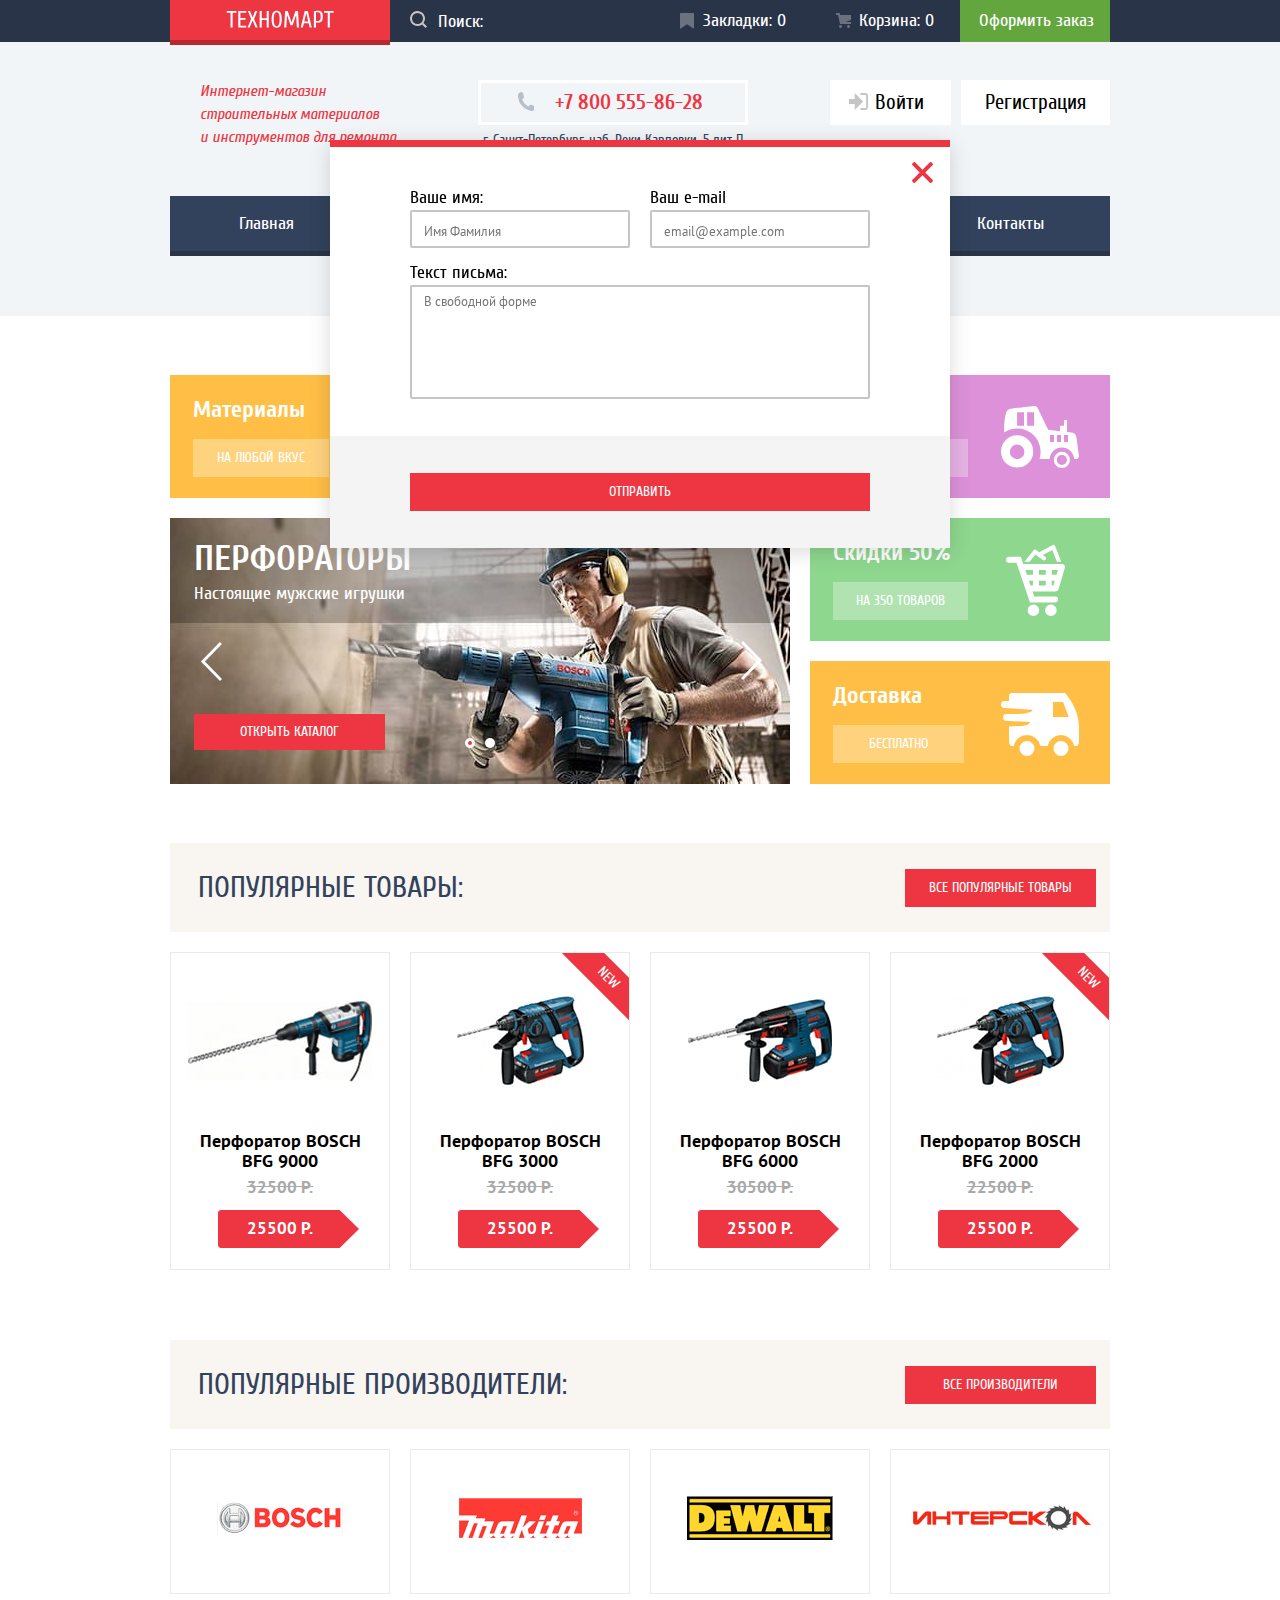
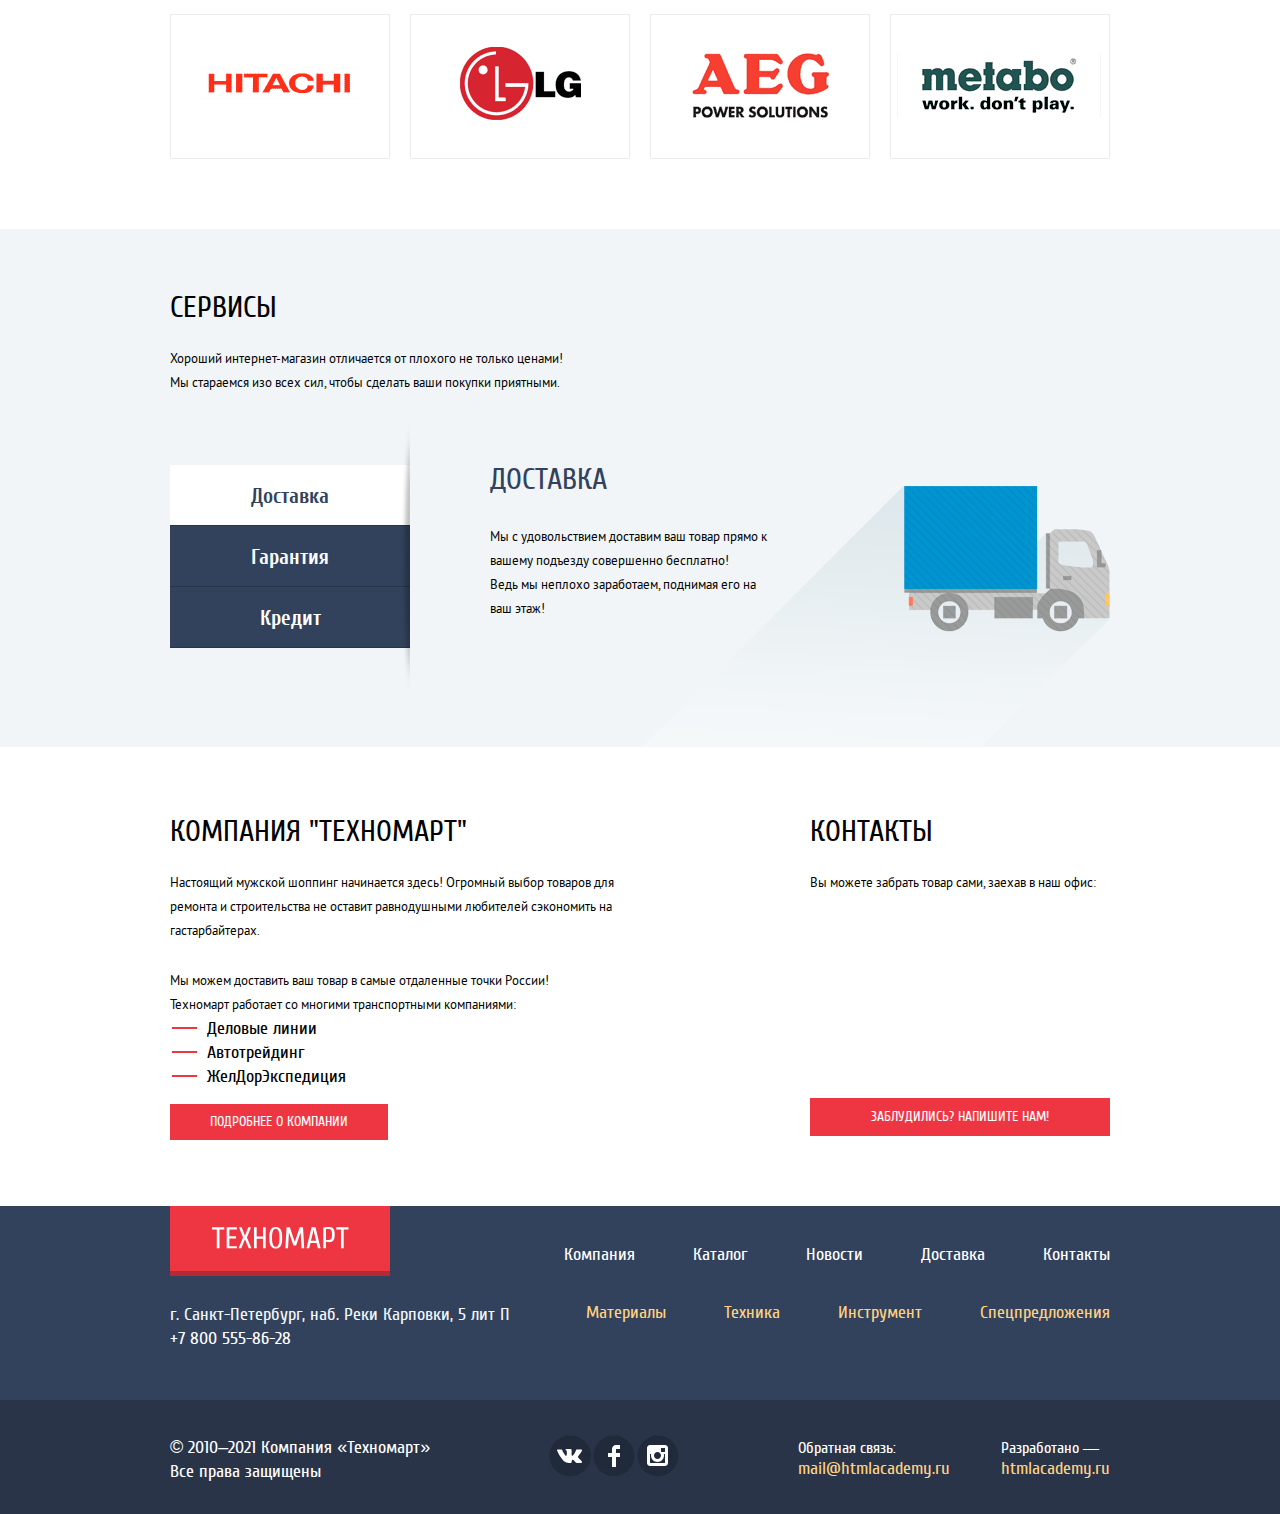
==== commit c151b654: "Фикс ошибок" ====
--- a/index.html
+++ b/index.html
@@ -132,21 +132,21 @@
               </svg>
             </button>
             <ul class="pages-slider">
-              <li class="slide slide-perforator">
+              <li class="slide slide-perforator slide-current">
                 <h2 class="slider-title">Перфораторы</h2>
                 <p class="slider-desc">Настоящие мужские игрушки</p>
                 <!-- <img src="image/slider-perforator.jpg" alt="Перфораторы" width="620" height="266"> -->
                 <a href="catalog.html" class="button button-slider">Открыть каталог</a>
               </li>
-              <li class="slide slide-drill slide-current">
+              <li class="slide slide-drill">
                 <h2 class="slider-title">Дрели</h2>
                 <p class="slider-desc">Соседям на радость!</p>
                 <a href="catalog.html" class="button button-slider">Открыть каталог</a>
               </li>
             </ul>
             <div class="slider-controls">
-              <button type="button" class="button-slider-controls" aria-label="Первый слайд"></button>
-              <button type="button" class="button-slider-controls slider-controls-current"
+              <button type="button" class="button-slider-controls slider-controls-current" aria-label="Первый слайд"></button>
+              <button type="button" class="button-slider-controls"
                 aria-label="Второй слайд"></button>
             </div>
           </li>
@@ -314,7 +314,7 @@
         <p class="service-desc">Мы стараемся изо всех сил, чтобы сделать ваши покупки приятными.</p>
         <div class="unification-service">
           <ul class="buttons-services">
-            <li class="button-service button-service-active"><button type="button" aria-label="Перейти к сервису Доставка">Доставка</button></li>
+            <li class="button-service-active"><button type="button" aria-label="Перейти к сервису Доставка">Доставка</button></li>
             <li class="button-service"><button type="button" aria-label="Перейти к сервису Гарантия">Гарантия</button></li>
             <li class="button-service"><button type="button" aria-label="Перейти к сервису Кредит">Кредит</button></li>
           </ul>
--- a/css/style.css
+++ b/css/style.css
@@ -1161,7 +1161,6 @@
   box-shadow: inset 0px 1px 0px #405069;
   box-shadow: inset 0px -1px 0px #293449;
   cursor: pointer;
-
 }
 
 .button-service button:focus {
@@ -1199,6 +1198,18 @@
 .button-service-active button {
   background: var(--basic-white);
   color: var(--basic-dark-blue);
+  width: 240px;
+  height: 61px;
+  border: 0px;
+  font-family: Cuprum;
+  font-style: normal;
+  font-weight: bold;
+  font-size: 21px;
+  line-height: 30px;
+  box-shadow: inset 0px 1px 0px #405069;
+  box-shadow: inset 0px -1px 0px #293449;
+  cursor: pointer;
+
 }
 
 .block-service-delivery {
@@ -1534,7 +1545,6 @@
   position: absolute;
   top: 48px;
   left: 81px;
-
 }
 
 .modal-cart-list {
@@ -1580,7 +1590,6 @@
   align-items: center;
   padding: 0 80px;
   background: var(--basic-white);
-
 }
 
 .modal-map {
@@ -2071,10 +2080,10 @@
 .toggle {
   cursor: pointer;
   position: absolute;
-  top: 30px;
+  top: 29px;
   left: 0;
-  width: 4px;
-  height: 4px;
+  width: 20px;
+  height: 20px;
   padding: 0;
   background: #ababab;
   border: 8px solid var(--basic-white);
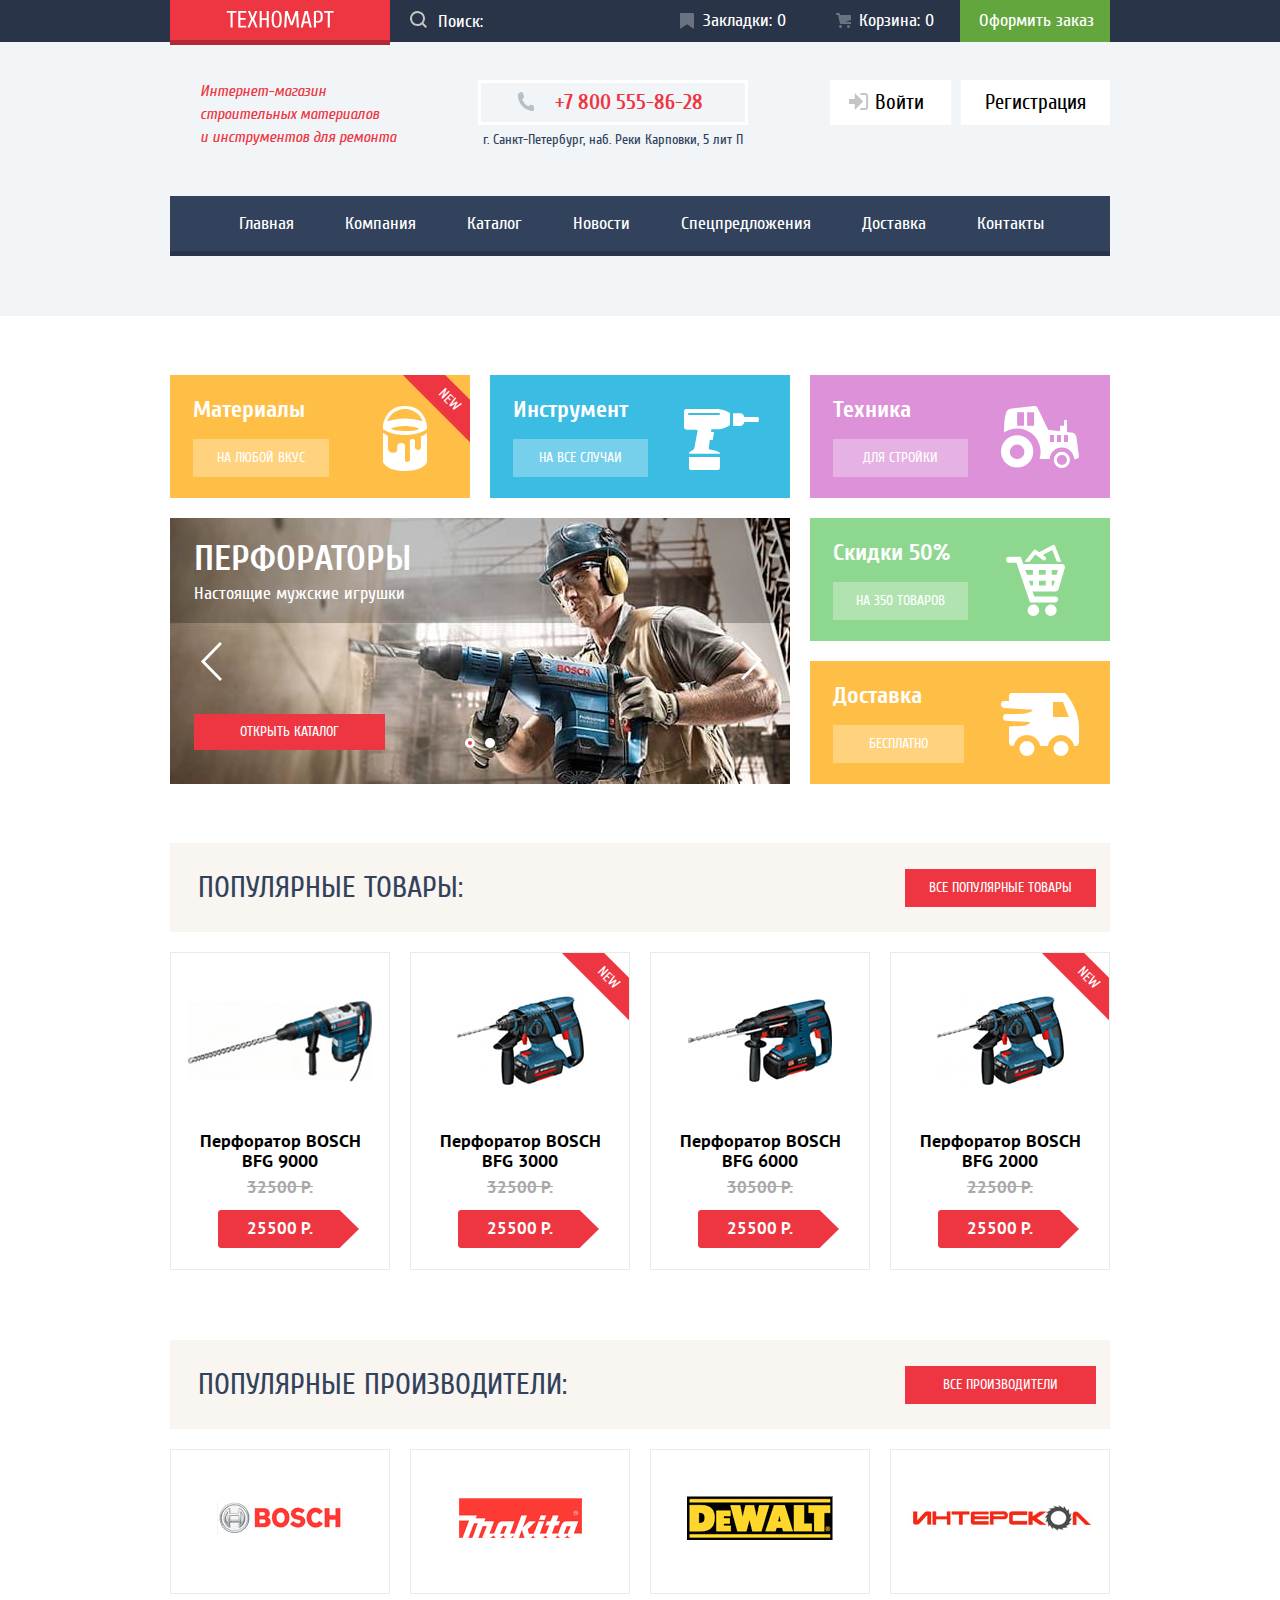
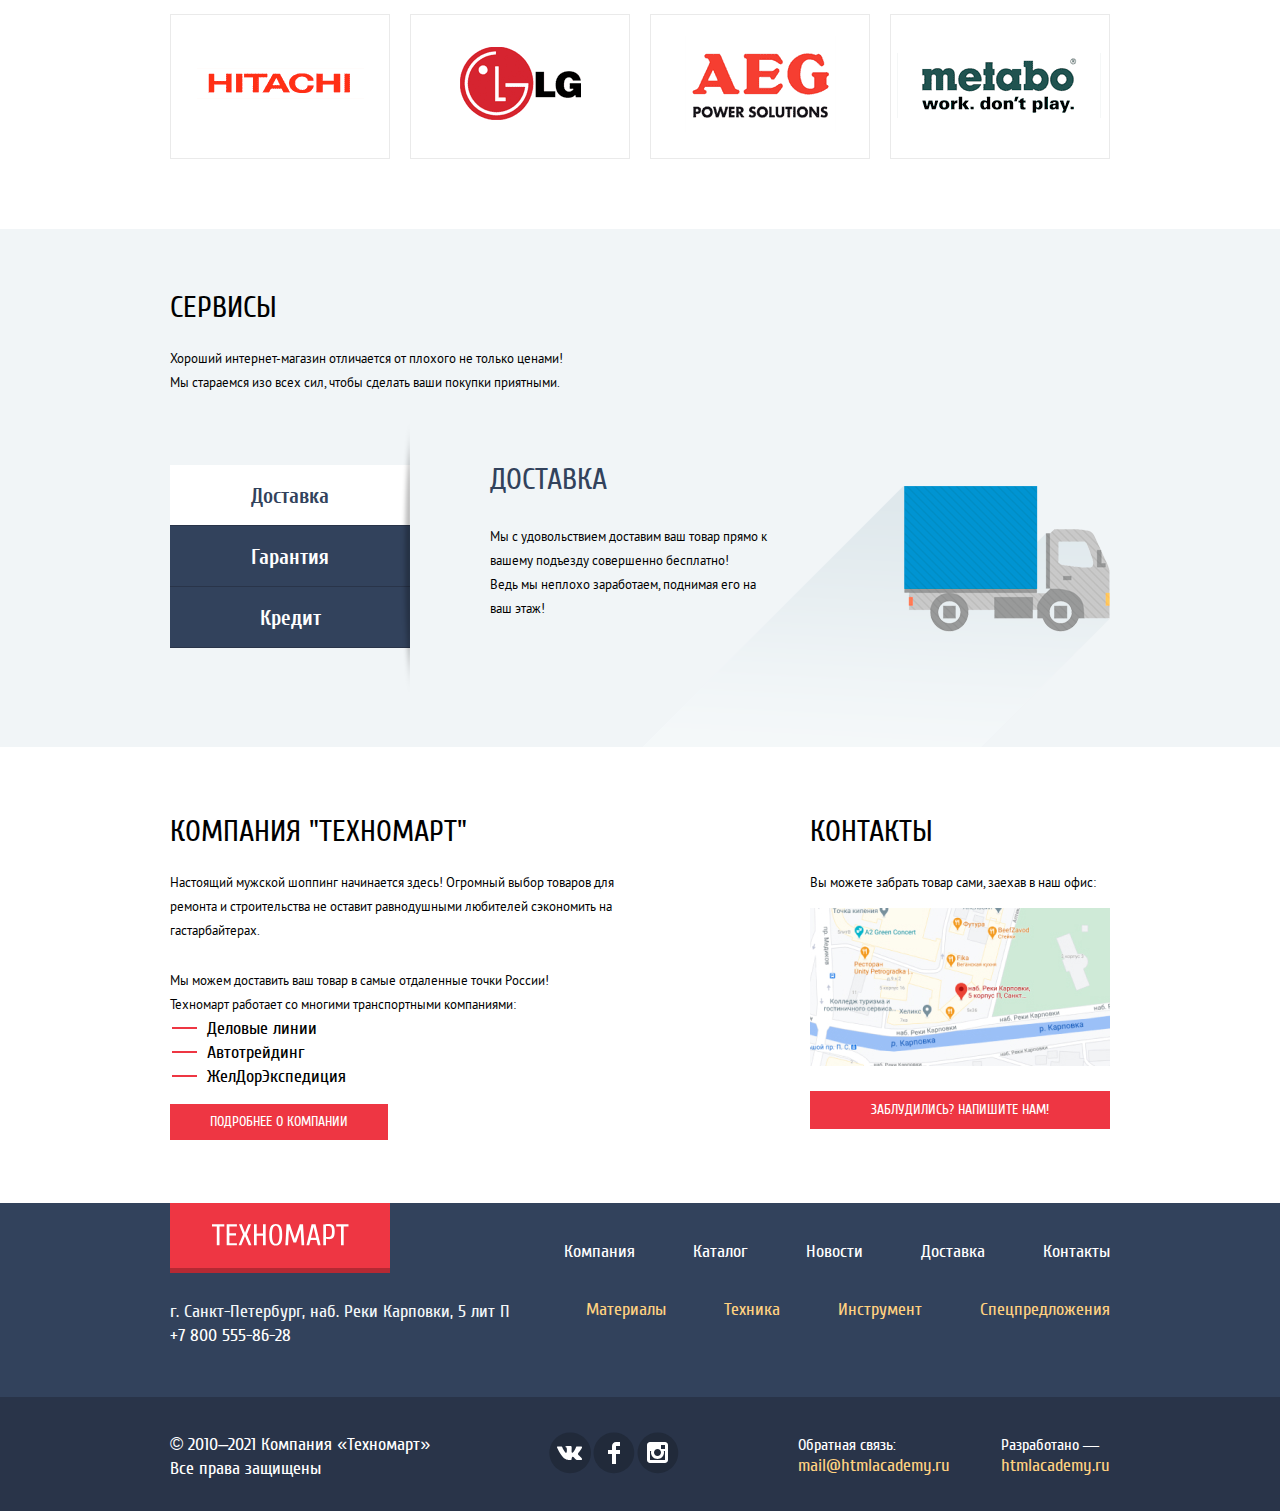
==== commit 291db5f5: "js + Доработки в каталоге" ====
--- a/index.html
+++ b/index.html
@@ -145,9 +145,9 @@
               </li>
             </ul>
             <div class="slider-controls">
-              <button type="button" class="button-slider-controls slider-controls-current" aria-label="Первый слайд"></button>
-              <button type="button" class="button-slider-controls"
-                aria-label="Второй слайд"></button>
+              <button type="button" class="button-slider-controls slider-controls-current"
+                aria-label="Первый слайд"></button>
+              <button type="button" class="button-slider-controls" aria-label="Второй слайд"></button>
             </div>
           </li>
         </ul>
@@ -162,11 +162,12 @@
         <li class="product">
           <ul class="buttons-catalog-item">
             <li>
-              <button type="button" class="button-buy" aria-label="Добавить товар в корзину">
+              <button type="button" class="button-buy" aria-label="Добавить товар в коризну">
                 Купить
               </button>
             </li>
-            <li><button type="button" class="button-bookmarks" aria-label="Добавить товар в закладки">В Закладки</button></li>
+            <li><button type="button" class="button-bookmarks" aria-label="Добавить товар в закладки">В
+                Закладки</button></li>
           </ul>
           <p class="product-image-wrapper">
             <img src="image/bfg9000.jpg" alt="Синий перфоратор Bosch bfg9000 с длинным сверлом" width="184" height="164"
@@ -191,7 +192,8 @@
                 Купить
               </button>
             </li>
-            <li><button type="button" class="button-bookmarks" aria-label="Добавить товар в закладки">В Закладки</button></li>
+            <li><button type="button" class="button-bookmarks" aria-label="Добавить товар в закладки">В
+                Закладки</button></li>
           </ul>
           <p class="product-image-wrapper">
             <img src="image/bfg3000.jpg" alt="Синий перфоратор Bosch BFG 3000 с коротким сверлом" width="127"
@@ -215,7 +217,8 @@
                 Купить
               </button>
             </li>
-            <li><button type="button" class="button-bookmarks" aria-label="Добавить товар в закладки">В Закладки</button></li>
+            <li><button type="button" class="button-bookmarks" aria-label="Добавить товар в закладки">В
+                Закладки</button></li>
           </ul>
           <p class="product-image-wrapper">
             <img src="image/bfg6000.jpg" alt="Синий перфоратор Bosch BFG 6000 с коротким сверлом" width="144"
@@ -240,7 +243,8 @@
                 Купить
               </button>
             </li>
-            <li><button type="button" class="button-bookmarks" aria-label="Добавить товар в закладки">В Закладки</button></li>
+            <li><button type="button" class="button-bookmarks" aria-label="Добавить товар в закладки">В
+                Закладки</button></li>
           </ul>
           <p class="product-image-wrapper">
             <img src="image/bfg2000.jpg" alt="Синий перфоратор BOSCH BFG 2000 с коротким сверлом" width="127"
@@ -262,7 +266,8 @@
     <section class="pop-manufacturer container">
       <div class="top-section">
         <h2 class="title">Популярные производители:</h2>
-        <a href="#" class="button top-section-button top-section-button-manufacturer" aria-label="Перейти ко всем производителям">Все производители</a>
+        <a href="#" class="button top-section-button top-section-button-manufacturer"
+          aria-label="Перейти ко всем производителям">Все производители</a>
       </div>
       <ul class="manufacturer-list">
         <li class="manufacturer">
@@ -314,12 +319,15 @@
         <p class="service-desc">Мы стараемся изо всех сил, чтобы сделать ваши покупки приятными.</p>
         <div class="unification-service">
           <ul class="buttons-services">
-            <li class="button-service-active"><button type="button" aria-label="Перейти к сервису Доставка">Доставка</button></li>
-            <li class="button-service"><button type="button" aria-label="Перейти к сервису Гарантия">Гарантия</button></li>
-            <li class="button-service"><button type="button" aria-label="Перейти к сервису Кредит">Кредит</button></li>
+            <li><button type="button" class="button-service-current button-service-delivery"
+                aria-label="Перейти к сервису Доставка">Доставка</button></li>
+            <li><button type="button" class="button-service button-service-gurantee"
+                aria-label="Перейти к сервису Гарантия">Гарантия</button></li>
+            <li><button type="button" class="button-service button-service-credit"
+                aria-label="Перейти к сервису Кредит">Кредит</button></li>
           </ul>
           <ul class="block-services">
-            <li class="block-serivce block-service-delivery">
+            <li class="block-service-delivery block-serivce-current">
               <h3 class="service-title">Доставка</h3>
               <div class="services-desc">
                 <p class="service-desc">Мы с удовольствием доставим ваш товар прямо к вашему подъезду совершенно
@@ -328,19 +336,20 @@
                 <p class="service-desc">Ведь мы неплохо заработаем, поднимая его на ваш этаж!</p>
               </div>
             </li>
-            <!-- <li class="block-serivce block-service-gurantee">
-          <h3 class="service-title">Гарантия</h3>
-          <p class="service-desc">Если купленный у нас товар поломается или заискрит, а также в случае пожара,
-            спровоцированного его
-            возгоранием, вы всегда можете быть уверены в нашей гарантии. Мы обменяем сгоревший товар на новый. </p>
-          <p class="service-desc">Дом уж восстановите как-нибудь сами.</p>
-        </li>
-        <li class="block-serivce block-service-credit">
-          <h3 class="service-title">Кредит</h3>
-          <p class="service-desc">Залезть в долговую яму стало проще! </p>
-          <p class="service-desc">Кредитные консультанты придут вам на помощь.</p>
-          <button type="button" class="button block-service-button" aria-label="Отправить заявку на кредит">Отправить заявку</button>
-        </li> -->
+            <li class="block-serivce block-service-gurantee">
+              <h3 class="service-title">Гарантия</h3>
+              <p class="service-desc">Если купленный у нас товар поломается или заискрит, а также в случае пожара,
+                спровоцированного его
+                возгоранием, вы всегда можете быть уверены в нашей гарантии. Мы обменяем сгоревший товар на новый. </p>
+              <p class="service-desc">Дом уж восстановите как-нибудь сами.</p>
+            </li>
+            <li class="block-serivce block-service-credit">
+              <h3 class="service-title">Кредит</h3>
+              <p class="service-desc">Залезть в долговую яму стало проще! </p>
+              <p class="service-desc">Кредитные консультанты придут вам на помощь.</p>
+              <button type="button" class="button block-service-button"
+                aria-label="Отправить заявку на кредит">Отправить заявку</button>
+            </li>
           </ul>
         </div>
       </div>
@@ -365,10 +374,8 @@
       <section class="section-contacts">
         <h2 class="title-section">Контакты</h2>
         <p class="office-map">Вы можете забрать товар сами, заехав в наш офис:</p>
-        <iframe
-          src="https://www.google.com/maps/embed?pb=!1m16!1m12!1m3!1d998.4065430922053!2d30.31572183827801!3d59.96842393060886!2m3!1f0!2f0!3f0!3m2!1i1024!2i768!4f13.1!2m1!1zLiDQodCw0L3QutGCLdCf0LXRgtC10YDQsdGD0YDQsywg0L3QsNCxLiDQoNC10LrQuCDQmtCw0YDQv9C-0LLQutC4LCA1INC70LjRgiDQnyA!5e0!3m2!1sru!2sru!4v1621802501862!5m2!1sru!2sru"
-          width="300" height="158" style="border:0;" allowfullscreen="" loading="lazy" class="map"></iframe>
-        <button type="button" class="button contacts-button">Заблудились? Напишите нам!</button>
+        <button class="map" type="button" aria-label="Перейти на большую карту"></button>
+        <button class="button feedback-button" type="button">Заблудились? Напишите нам!</и>
       </section>
     </div>
   </main>
@@ -473,14 +480,14 @@
   </footer>
   <section class="modal modal-feedback">
     <h2 class="visually-hidden">Обратная связь</h2>
-    <button type="button" class="btn-close" aria-label="Закрыть">
+    <button type="button" class="modal-close" aria-label="Закрыть">
       <svg width="21" height="21" fill="none" xmlns="http://www.w3.org/2000/svg" aria-hidden="true" focusable="false">
         <path
           d="M13.27 10.5l7.42-7.42a1 1 0 000-1.42L19.34.3a1 1 0 00-1.42 0L10.5 7.73 3.08.3a1 1 0 00-1.42 0L.3 1.66a1 1 0 000 1.42l7.43 7.42L.3 17.92a1 1 0 000 1.42l1.35 1.35a1 1 0 001.42 0l7.42-7.42 7.42 7.42a1 1 0 001.42 0l1.36-1.35a1 1 0 000-1.42l-7.43-7.42z"
           fill="#EE3643" />
       </svg>
     </button>
-    <form action="https://echo.htmlacademy.ru" method="post" class="form-modal">
+    <form action="https://echo.htmlacademy.ru" method="post" class="form-feedback">
       <div class="modal-group modal-group-left">
         <label for="name">Ваше имя:</label>
         <input type="text" placeholder="Имя Фамилия" id="name" class="input-name">
@@ -503,7 +510,7 @@
     <iframe
       src="https://www.google.com/maps/embed?pb=!1m18!1m12!1m3!1d1996.818026615573!2d30.31519231606414!3d59.96834198188698!2m3!1f0!2f0!3f0!3m2!1i1024!2i768!4f13.1!3m3!1m2!1s0x4696315bc4e8ce61%3A0xe703c377f3424272!2sStudio%20212!5e0!3m2!1sru!2sru!4v1625308982533!5m2!1sru!2sru"
       width="943" height="442" style="border:0;" allowfullscreen="" loading="lazy"></iframe>
-    <button type="button" class="btn-close" aria-label="Закрыть">
+    <button type="button" class="modal-close" aria-label="Закрыть">
       <svg width="21" height="21" fill="none" xmlns="http://www.w3.org/2000/svg" aria-hidden="true" focusable="false">
         <path
           d="M13.27 10.5l7.42-7.42a1 1 0 000-1.42L19.34.3a1 1 0 00-1.42 0L10.5 7.73 3.08.3a1 1 0 00-1.42 0L.3 1.66a1 1 0 000 1.42l7.43 7.42L.3 17.92a1 1 0 000 1.42l1.35 1.35a1 1 0 001.42 0l7.42-7.42 7.42 7.42a1 1 0 001.42 0l1.36-1.35a1 1 0 000-1.42l-7.43-7.42z"
@@ -511,6 +518,9 @@
       </svg>
     </button>
   </section>
+  <script src="js/feedback.js"></script>
+  <script src="js/map.js"></script>
+  <script src="js/cart.js"></script>
 </body>
 
 </html>
--- a/css/style.css
+++ b/css/style.css
@@ -833,8 +833,9 @@
   padding: 10px 40px;
 }
 
-.contacts-button {
+.feedback-button {
   padding: 10px 61px;
+  cursor: pointer;
 }
 
 .list-products {
@@ -1145,7 +1146,7 @@
   padding: 0;
 }
 
-.button-service button {
+.button-service {
   width: 240px;
   height: 61px;
   background: #32425C;
@@ -1163,7 +1164,7 @@
   cursor: pointer;
 }
 
-.button-service button:focus {
+.button-service:focus {
   background: var(--basic-white);
   box-shadow: 0px 1px 0px var(--basic-white);
   font-weight: bold;
@@ -1191,11 +1192,11 @@
   right: 0;
 }
 
-.button-service button:hover {
+.button-service:hover {
   background: #293449;
 }
 
-.button-service-active button {
+.button-service-current {
   background: var(--basic-white);
   color: var(--basic-dark-blue);
   width: 240px;
@@ -1209,11 +1210,11 @@
   box-shadow: inset 0px 1px 0px #405069;
   box-shadow: inset 0px -1px 0px #293449;
   cursor: pointer;
-
 }
 
 .block-service-delivery {
   position: relative;
+  display: none;
 }
 
 .block-service-delivery::after {
@@ -1228,14 +1229,29 @@
 }
 
 .block-service-gurantee {
+  position: relative;
+  display: none;
+}
+
+.block-service-gurantee::after {
+  content: " ";
   background: url(../image/btn-gurantee.png) no-repeat;
-  background-position: 0 0;
+  z-index: 0;
+  width: 389px;
+  height: 283px;
+  position: absolute;
+  top: 0;
+  left: 0;
 }
 
 .block-service-credit {
   background: url(../image/btn-credit.png) no-repeat;
   background-position: 0 0;
-
+  display: none;
+}
+
+.block-serivce-current {
+  display: block;
 }
 
 .services-desc {
@@ -1289,6 +1305,11 @@
 
 .map {
   margin-bottom: 25px;
+  border: none;
+  background: url(../image/map.jpg) no-repeat;
+  width: 300px;
+  height: 158px;
+  cursor: pointer;
 }
 
 .section-contacts {
@@ -1484,24 +1505,24 @@
 
 .footer-copyright {}
 
-.btn-close {
+.modal-close {
   position: absolute;
   border: none;
   background: none;
   cursor: pointer;
 }
 
-.modal-cart>.btn-close {
+.modal-cart>.modal-close {
   top: 11px;
   right: 11px;
 }
 
-.modal-feedback>.btn-close {
+.modal-feedback>.modal-close {
   top: 14px;
   right: 11px;
 }
 
-.modal-map>.btn-close {
+.modal-map>.modal-close {
   top: 10px;
   right: 6px;
 }
@@ -1516,6 +1537,7 @@
   box-shadow: 0px 4px 20px rgba(0, 0, 0, 0.15);
   z-index: 100;
   border-top: 7px solid var(--basic-red);
+  display: none;
 }
 
 .modal-cart {
@@ -1585,7 +1607,6 @@
   width: 620px;
   bottom: 352px;
   padding-top: 39px;
-  display: flex;
   flex-direction: column;
   align-items: center;
   padding: 0 80px;
@@ -1596,7 +1617,18 @@
   top: auto;
   bottom: 110px;
   width: 943px;
+
   display: none;
+}
+
+.modal-show {
+  display: flex;
+  animation: bounce 0.6s;
+}
+
+.modal-show-block {
+  display: block;
+  animation: bounce 0.6s;
 }
 
 .modal-feedback input {
@@ -1639,7 +1671,7 @@
   padding-left: 12px;
 }
 
-.form-modal {
+.form-feedback {
   width: 460px;
   display: flex;
   flex-wrap: wrap;
@@ -1668,7 +1700,50 @@
   background: var(--basic-gray-button);
 }
 
-
+.modal-error {
+  animation: shake 0.6s;
+}
+
+@keyframes bounce {
+  0% {
+    transform: translateY(-2000px);
+  }
+
+  70% {
+    transform: translateY(30px);
+  }
+
+  90% {
+    transform: translateY(-10px);
+  }
+
+  100% {
+    transform: translateY(0);
+  }
+}
+
+@keyframes shake {
+
+  0%,
+  100% {
+    transform: translateX(0);
+  }
+
+  10%,
+  30%,
+  50%,
+  70%,
+  90% {
+    transform: translateX(-10px);
+  }
+
+  20%,
+  40%,
+  60%,
+  80% {
+    transform: translateX(10px);
+  }
+}
 
 .block-user {
   background: var(--basic-white);
@@ -1879,6 +1954,7 @@
   text-transform: uppercase;
   width: 100%;
   padding: 10px 0;
+  cursor: pointer;
 }
 
 .button-continue-shop {
@@ -1950,6 +2026,7 @@
   fill: var(--basic-icon);
   padding: 0;
   margin: 0;
+  cursor: pointer;
 }
 
 .but-up:hover,
@@ -1981,6 +2058,7 @@
   text-transform: uppercase;
   margin: 0;
   padding: 0;
+  cursor: pointer;
 }
 
 .but-sort {
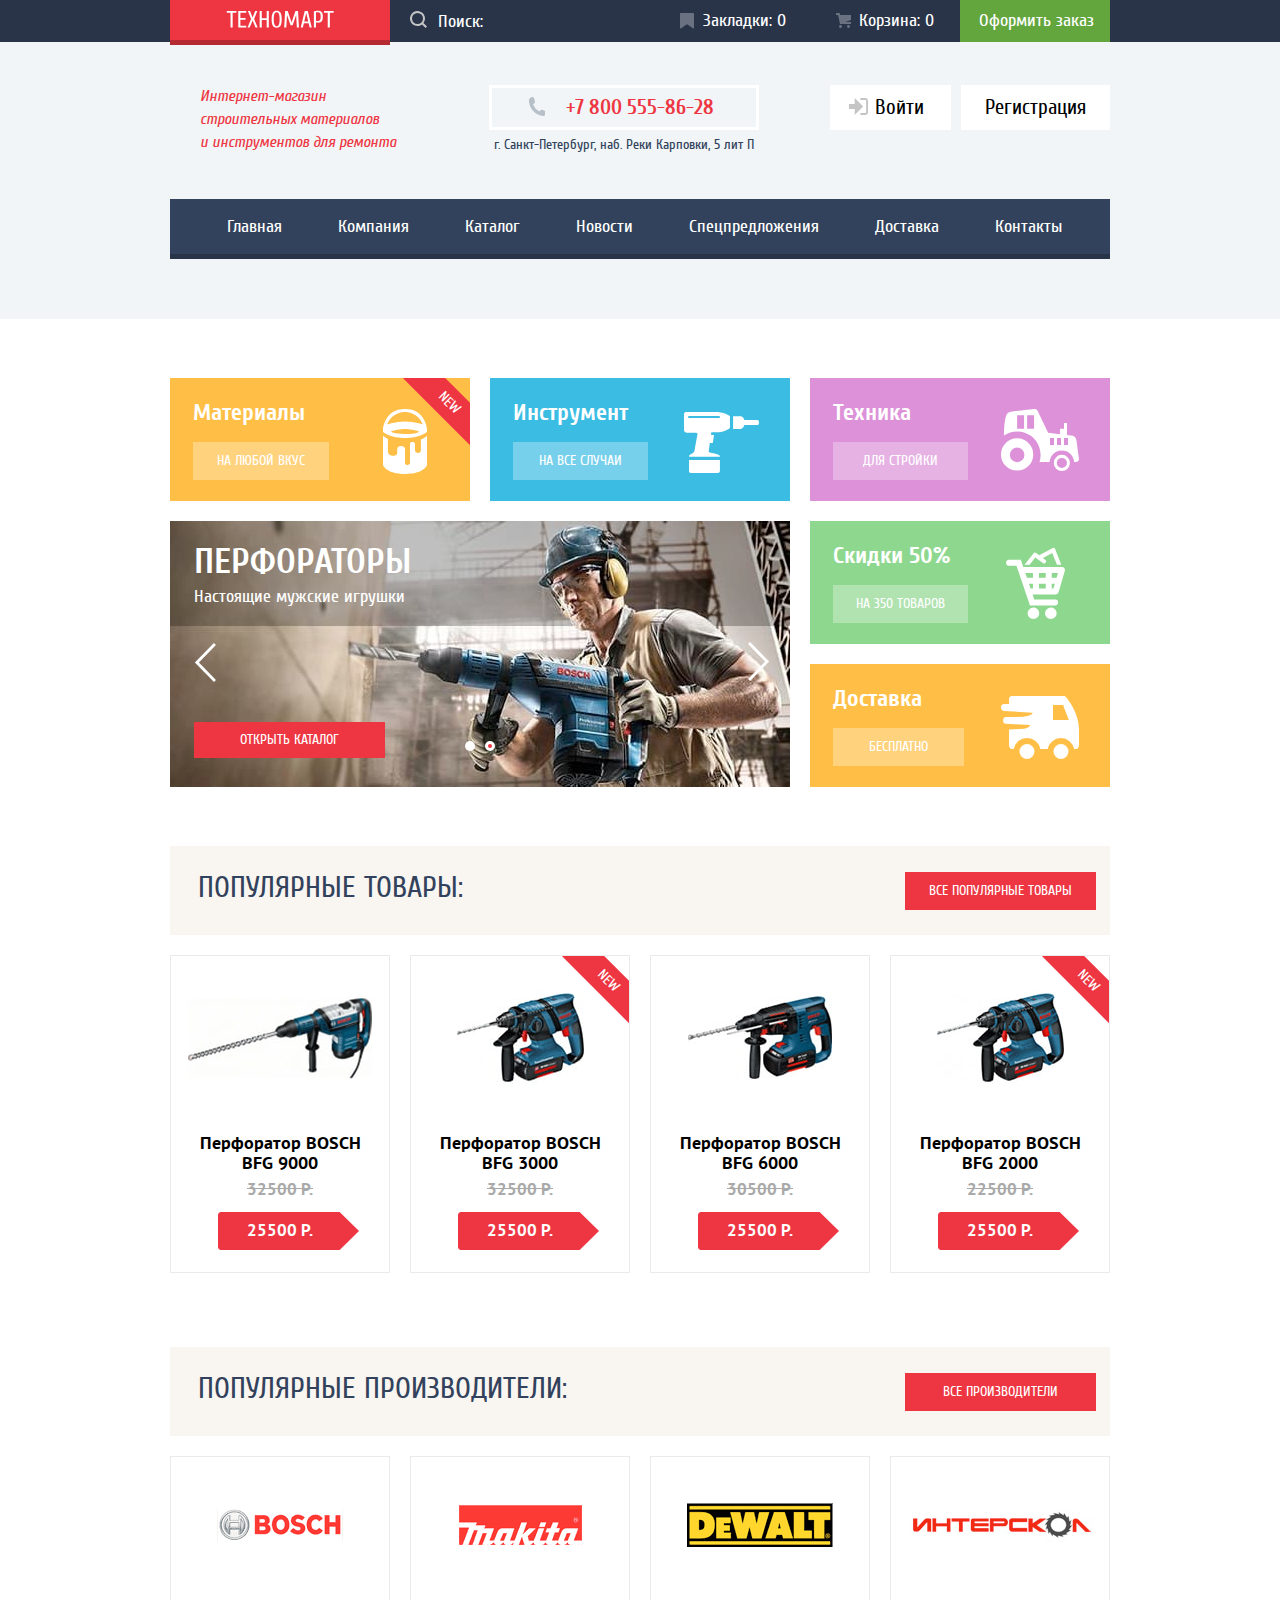
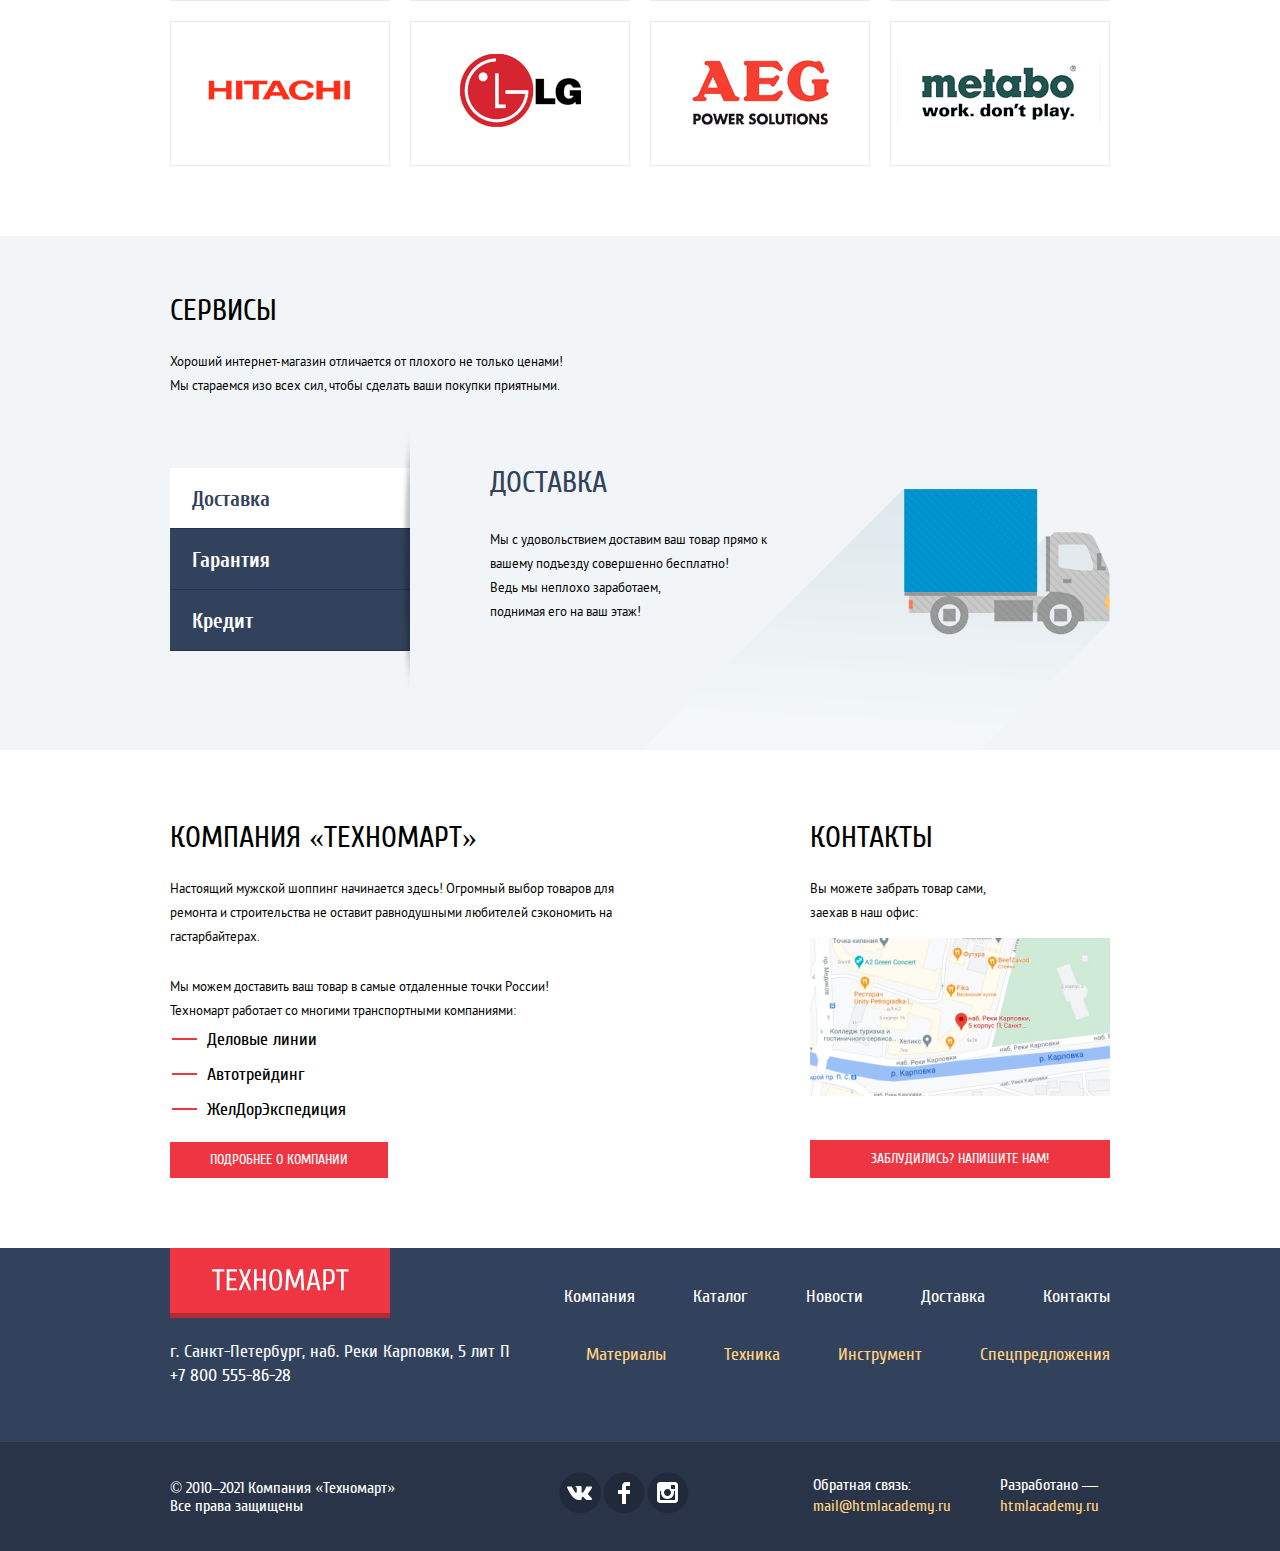
==== commit 639da0b5: "Update" ====
--- a/index.html
+++ b/index.html
@@ -5,7 +5,7 @@
 
   <meta charset="utf-8">
   <title>Техномарт. Главная страница</title>
-  <link rel="stylesheet" href="css/style.css">
+  <link rel="stylesheet" href="css/min-style.css">
   <link rel="stylesheet" href="css/normalize.css">
   <link rel="icon" href="favicon.ico">
   <link rel="icon" href="favicon/icon.svg" type="image/svg+xml">
@@ -64,9 +64,8 @@
         <ul class="btn-user-list">
           <li class="btn-enter">
             <a href="#" class="btn-user-link btn-enter-link">
-              <svg width="20" height="17" viewBox="0 0 20 17" fill="none"
-                xmlns="http://www.w3.org/2000/svg aria-hidden=" true" focusable="false""
-                class=" icon-enter">
+              <svg width="20" height="17" viewBox="0 0 20 17" fill="none" xmlns="http://www.w3.org/2000/svg"
+                aria-hidden="true" focusable="false" class=" icon-enter">
                 <path d="M14.1667 8.5L5.71429 0V6H0V11H5.71429V17L14.1667 8.5Z" />
                 <path
                   d="M16.1771 15.01H11.3895V17H16.1771C18.2514 17 19.0381 15.19 19.0619 13.974V3.028C19.0381 1.811 18.2514 0 16.1771 0H11.3895V1.99H16.1771C16.9762 1.99 17.1219 2.671 17.1391 3.047V13.951C17.1229 14.327 16.9762 15.01 16.1771 15.01Z" />
@@ -135,7 +134,7 @@
               <li class="slide slide-perforator slide-current">
                 <h2 class="slider-title">Перфораторы</h2>
                 <p class="slider-desc">Настоящие мужские игрушки</p>
-                <!-- <img src="image/slider-perforator.jpg" alt="Перфораторы" width="620" height="266"> -->
+                <!-- <img src="img/slider-perforator.jpg" alt="Перфораторы" width="620" height="266"> -->
                 <a href="catalog.html" class="button button-slider">Открыть каталог</a>
               </li>
               <li class="slide slide-drill">
@@ -145,9 +144,9 @@
               </li>
             </ul>
             <div class="slider-controls">
-              <button type="button" class="button-slider-controls slider-controls-current"
+              <button type="button" class="button-slider-controls"
                 aria-label="Первый слайд"></button>
-              <button type="button" class="button-slider-controls" aria-label="Второй слайд"></button>
+              <button type="button" class="button-slider-controls slider-controls-current" aria-label="Второй слайд"></button>
             </div>
           </li>
         </ul>
@@ -170,7 +169,7 @@
                 Закладки</button></li>
           </ul>
           <p class="product-image-wrapper">
-            <img src="image/bfg9000.jpg" alt="Синий перфоратор Bosch bfg9000 с длинным сверлом" width="184" height="164"
+            <img src="img/bfg9000.jpg" alt="Синий перфоратор Bosch bfg9000 с длинным сверлом" width="184" height="164"
               class="catalog-item-image">
           </p>
           <h4 class="name-product">Перфоратор BOSCH BFG 9000</h4>
@@ -196,7 +195,7 @@
                 Закладки</button></li>
           </ul>
           <p class="product-image-wrapper">
-            <img src="image/bfg3000.jpg" alt="Синий перфоратор Bosch BFG 3000 с коротким сверлом" width="127"
+            <img src="img/bfg3000.jpg" alt="Синий перфоратор Bosch BFG 3000 с коротким сверлом" width="127"
               height="112" class="catalog-item-image">
           </p>
           <h4 class="name-product">Перфоратор BOSCH BFG 3000</h4>
@@ -221,7 +220,7 @@
                 Закладки</button></li>
           </ul>
           <p class="product-image-wrapper">
-            <img src="image/bfg6000.jpg" alt="Синий перфоратор Bosch BFG 6000 с коротким сверлом" width="144"
+            <img src="img/bfg6000.jpg" alt="Синий перфоратор Bosch BFG 6000 с коротким сверлом" width="144"
               height="128" class="catalog-item-image">
           </p>
           <h4 class="name-product">Перфоратор BOSCH BFG 6000</h4>
@@ -247,7 +246,7 @@
                 Закладки</button></li>
           </ul>
           <p class="product-image-wrapper">
-            <img src="image/bfg2000.jpg" alt="Синий перфоратор BOSCH BFG 2000 с коротким сверлом" width="127"
+            <img src="img/bfg2000.jpg" alt="Синий перфоратор BOSCH BFG 2000 с коротким сверлом" width="127"
               height="112" class="catalog-item-image">
           </p>
           <h4 class="name-product">Перфоратор BOSCH BFG 2000</h4>
@@ -272,42 +271,42 @@
       <ul class="manufacturer-list">
         <li class="manufacturer">
           <a href="#" aria-label="Компания 'Bosch'">
-            <img src="image/bosch.png" alt="Bosch" width="126" height="37" aria-hidden="true">
+            <img src="img/bosch.png" alt="Bosch" width="126" height="37" aria-hidden="true">
           </a>
         </li>
         <li class="manufacturer">
           <a href="#" aria-label="Компания 'Makita'">
-            <img src="image/makita.png" alt="Makita" width="123" height="40" aria-hidden="true">
+            <img src="img/makita.png" alt="Makita" width="123" height="40" aria-hidden="true">
           </a>
         </li>
         <li class="manufacturer">
           <a href="#" aria-label="Компания 'Dewalt'">
-            <img src="image/dewalt.png" alt="Dewalt" width="146" height="44" aria-hidden="true">
+            <img src="img/dewalt.png" alt="Dewalt" width="146" height="44" aria-hidden="true">
           </a>
         </li>
         <li class="manufacturer">
           <a href="#" aria-label="Компания 'Интерскол'">
-            <img src="image/interskol.png" alt="Интерскол" width="200" height="76" aria-hidden="true">
+            <img src="img/interskol.png" alt="Интерскол" width="200" height="76" aria-hidden="true">
           </a>
         </li>
         <li class="manufacturer">
           <a href="#" aria-label="Компания 'Hitachi'">
-            <img src="image/hitachi.png" alt="Hitachi" width="169" height="31" aria-hidden="true">
+            <img src="img/hitachi.png" alt="Hitachi" width="169" height="31" aria-hidden="true">
           </a>
         </li>
         <li class="manufacturer">
           <a href="#" aria-label="Компания 'LG'">
-            <img src="image/lg.png" alt="LG" width="121" height="73" aria-hidden="true">
+            <img src="img/lg.png" alt="LG" width="121" height="73" aria-hidden="true">
           </a>
         </li>
         <li class="manufacturer">
           <a href="#" aria-label="Компания 'AEG'">
-            <img src="image/aeg.png" alt="AEG" width="151" height="98" aria-hidden="true">
+            <img src="img/aeg.png" alt="AEG" width="151" height="98" aria-hidden="true">
           </a>
         </li>
         <li class="manufacturer">
           <a href="#" aria-label="Компания 'Metado'">
-            <img src="image/metado.png" alt="metado" width="206" height="73" aria-hidden="true">
+            <img src="img/metado.png" alt="metado" width="206" height="73" aria-hidden="true">
           </a>
         </li>
       </ul>
@@ -333,7 +332,7 @@
                 <p class="service-desc">Мы с удовольствием доставим ваш товар прямо к вашему подъезду совершенно
                   бесплатно!
                 </p>
-                <p class="service-desc">Ведь мы неплохо заработаем, поднимая его на ваш этаж!</p>
+                <p class="service-desc">Ведь мы неплохо заработаем, <br> поднимая его на ваш этаж!</p>
               </div>
             </li>
             <li class="block-serivce block-service-gurantee">
@@ -357,7 +356,7 @@
 
     <div class="unification container">
       <section class="section-delivery">
-        <h2 class="title-section">Компания "Техномарт"</h2>
+        <h2 class="title-section">Компания &#171;Техномарт&#187;</h2>
         <p class="promo-info promo-info-1">Настоящий мужской шоппинг начинается здесь! Огромный выбор товаров для
           ремонта и
           строительства не оставит
@@ -373,9 +372,9 @@
       </section>
       <section class="section-contacts">
         <h2 class="title-section">Контакты</h2>
-        <p class="office-map">Вы можете забрать товар сами, заехав в наш офис:</p>
+        <p class="office-map">Вы можете забрать товар сами, <br> заехав в наш офис:</p>
         <button class="map" type="button" aria-label="Перейти на большую карту"></button>
-        <button class="button feedback-button" type="button">Заблудились? Напишите нам!</и>
+        <button class="button feedback-button" type="button">Заблудились? Напишите нам!</button>
       </section>
     </div>
   </main>
@@ -394,11 +393,21 @@
           </a>
           <nav class="nav-footer">
             <ul class="nav-footer-list">
-              <li><a href="#" class="nav-footer-link">Компания</a></li>
-              <li><a href="catalog.html" class="nav-footer-link">Каталог</a></li>
-              <li><a href="#" class="nav-footer-link">Новости</a></li>
-              <li><a href="#" class="nav-footer-link">Доставка</a></li>
-              <li><a href="#" class="nav-footer-link">Контакты</a></li>
+              <li class="nav-footer-item">
+                <a href="#" class="nav-footer-link">Компания</a>
+              </li>
+              <li class="nav-footer-item">
+                <a href="catalog.html" class="nav-footer-link">Каталог</a>
+              </li>
+              <li class="nav-footer-item">
+                <a href="#" class="nav-footer-link">Новости</a>
+              </li>
+              <li class="nav-footer-item">
+                <a href="#" class="nav-footer-link">Доставка</a>
+              </li>
+              <li class="nav-footer-item">
+                <a href="#" class="nav-footer-link">Контакты</a>
+              </li>
             </ul>
           </nav>
         </div>
@@ -518,9 +527,24 @@
       </svg>
     </button>
   </section>
-  <script src="js/feedback.js"></script>
-  <script src="js/map.js"></script>
-  <script src="js/cart.js"></script>
+  <section class="modal modal-cart">
+    <button class="modal-close" aria-label="Закрыть">
+      <svg width="21" height="21" fill="none" xmlns="http://www.w3.org/2000/svg" aria-hidden="true" focusable="false">
+        <path
+          d="M13.27 10.5l7.42-7.42a1 1 0 000-1.42L19.34.3a1 1 0 00-1.42 0L10.5 7.73 3.08.3a1 1 0 00-1.42 0L.3 1.66a1 1 0 000 1.42l7.43 7.42L.3 17.92a1 1 0 000 1.42l1.35 1.35a1 1 0 001.42 0l7.42-7.42 7.42 7.42a1 1 0 001.42 0l1.36-1.35a1 1 0 000-1.42l-7.43-7.42z"
+          fill="#EE3643" />
+      </svg>
+    </button>
+    <h2 class="modal-cart-title">Товар добавлен в корзину!</h2>
+    <ul class="modal-cart-list">
+      <li><button type="button" class="button modal-button-arrange" aria-label="Перейти к оформлению заказа">Оформить
+          заказ</button></li>
+      <li><button type="button" class="button-continue-shop">Продолжить покупки</button></li>
+    </ul>
+  </section>
+  <script src="js/min-feedback.js"></script>
+  <script src="js/min-map.js"></script>
+  <script src="js/min-cart.js"></script>
 </body>
 
 </html>
--- a/css/min-style.css
+++ b/css/min-style.css
@@ -0,0 +1 @@
+@font-face{font-family:"Cuprum";src:local("Cuprum Regular"),local("Cuprum-Regular"),url("../fonts/cuprum.woff") format("woff"),url("../fonts/cuprum.woff2") format("woff2");font-weight:normal;font-style:normal}@font-face{font-family:"Cuprum";src:local("Cuprum Bold"),local("Cuprum-Bold"),url("../fonts/cuprumbold.woff") format("woff"),url("../fonts/cuprumbold.woff2") format("woff2");font-weight:bold;font-style:normal}@font-face{font-family:"Cuprum";src:local("Cuprum Italic"),local("Cuprum-Italic"),url("../fonts/cuprumitalic.woff") format("woff"),url("../fonts/cuprumitalic.woff2") format("woff2");font-weight:normal;font-style:italic}@font-face{font-family:"Cuprum";src:local("Cuprum Bold Italic"),local("Cuprum-BoldItalic"),url("../fonts/cuprumbolditalic.woff") format("woff"),url("../fonts/cuprumbolditalic.woff2") format("woff2");font-weight:bold;font-style:italic}@font-face{font-family:"PTSans";src:local("PTSans Regular"),local("PTSans-Regular"),url("../fonts/ptsans.woff") format("woff"),url("../fonts/ptsans.woff2") format("woff2");font-weight:normal;font-style:normal}@font-face{font-family:"PTSans";src:local("PTSans Bold"),local("PTSans-Bold"),url("../fonts/ptsansbold.woff") format("woff"),url("../fonts/ptsansbold.woff2") format("woff2");font-weight:bold;font-style:normal}:root{--basic-red:#EE3643;--basic-green:#63a63e;--basic-icon:#c5c5c5;--basic-neutral:#e5e5e5;--basic-white:#ffffff;--basic-yellow:#ffbf47;--basic-blue:#3bbce3;--basic-pink:#dc91d8;--basic-light-green:#8ed78f;--basic-dark-blue:#32425c;--basic-background:#f1f5f7;--basic-black:#000;--basic-very-dark-blue:#293449;--basic-light-yellow:#f9f5f0;--basic-gray:#a9a9a9;--basic-yellow-footer:#ffd180;--basic-icon-blue:#3d546f;--basic-gray-light:#c5c5c5;--basic-gray-button:#f4f4f4;--basic-beige:#f7f3ec}*,*::before,*::after{box-sizing:border-box}body{min-width:960px;margin:0;padding:0;font-family:"Cuprum",Arial,sans-serif;font-size:18px;line-height:24px;font-weight:400;background-color:var(--basic-white);display:grid;min-height:100%;grid-template-rows:min-content 1fr min-content;align-content:start}img{max-width:100%}.page{height:100%}.visually-hidden{position:absolute;width:1px;height:1px;margin:-1px;border:0;padding:0;white-space:nowrap;clip-path:inset(100%);clip:rect(0 0 0 0);overflow:hidden}.page-header{background-color:var(--basic-background);margin-bottom:59px;padding-bottom:60px}.header-top-bar{background-color:var(--basic-very-dark-blue)}.header-top-wrapper{display:flex;align-items:center;height:42px;justify-content:space-between}.header-bottom{display:flex;justify-content:space-between;align-items:flex-start;margin-top:42.5px;margin-bottom:42.5px;margin-left:30px}.header-bottom-catalog{display:flex;justify-content:space-between;align-items:flex-start;margin-top:43.5px;margin-bottom:39.5px;margin-left:30px}.logo{background:var(--basic-red);box-shadow:inset 0 -5px 0 rgba(0,0,0,0.24);padding:12px 56px;padding-bottom:17px;display:flex}.logo:active,.logo-footer:active{background:#BA2732}.search{border:0;height:100%;display:flex;flex-direction:row-reverse;justify-content:flex-end;align-items:center;flex-grow:1;position:relative}.input-search{width:100%;height:100%;border:none;padding:0;margin:0;padding-left:48px;background:var(--basic-very-dark-blue);outline:none}.search:hover .icon-search{fill:var(--basic-white)}.input-search:focus+.icon-search{fill:var(--basic-red)}.input-search:focus{background:var(--basic-white)}.unification{display:grid;grid-template-columns:460px 300px;gap:180px}.input-search::placeholder{color:var(--basic-white)}.icon-search{fill:var(--basic-icon);position:absolute;top:11px;left:20px}.nav-profile{margin:0;padding:0;list-style-type:none;display:flex;height:100%;align-items:center}.nav-profile-item{height:100%;display:flex;align-items:center}.bookmarks{text-decoration:none;color:var(--basic-white);height:100%;display:flex;align-items:center;position:relative;padding-left:43px;padding-right:24px}.bookmarks::before{content:"";position:absolute;width:14px;height:16px;background:url(../img/icon-bookmarks.svg) no-repeat;background-position:0 0;top:13px;left:20px;opacity:0.3}.cart{text-decoration:none;color:var(--basic-white);display:flex;align-items:center;height:100%;padding-left:49px;padding-right:26px;position:relative}.cart::before{content:"";position:absolute;width:15px;height:15px;background:url(../img/icon-cart.svg) no-repeat;background-position:0 0;top:13px;left:26px;opacity:0.3}.icon-cart-catalog{fill:var(--basic-white);position:absolute;left:26px;top:13px}.bookmarks:hover::before{opacity:1}.cart:hover::before{opacity:1}.bookmarks:active{background:#161D29;color:rgba(255,255,255,0.5)}.cart:active{background:#161D29;color:rgba(255,255,255,0.5)}.cart-catalog{background:var(--basic-red)}.arrange{background:var(--basic-green);text-decoration:none;color:var(--basic-white);padding-right:16px;padding-left:19px;display:flex;align-items:center;height:100%}.arrange:hover{background:#5FBB2D}.arrange:active{color:rgba(255,255,255,0.5)}.desc{font-style:italic;font-size:16px;line-height:23px;font-weight:normal;color:var(--basic-red);margin:0;padding:0;height:71px;margin-right:22px}.desc-catalog{margin-right:40px}.phone{color:var(--basic-red);text-decoration:none;font-family:Cuprum;font-weight:bold;font-size:21px;line-height:30px;display:flex;align-items:center;position:relative;flex-grow:1;padding-left:74px}.phone::before{content:"";background:url(../img/icon-phone.svg) no-repeat;background-position:0 0;width:17px;height:19px;top:5px;left:36px;position:absolute}.icon-phone{fill:var(--basic-icon);position:absolute;left:-35px}.phone-header{width:270px;height:45px;border:3px solid var(--basic-white);display:flex;justify-content:center;align-items:center}.contacts-header{display:flex;flex-direction:column;align-items:center}.address{font-size:14px;color:var(--basic-dark-blue);margin:0;padding:0;margin-top:3px}.btn-user-list{display:flex;margin:0;padding:0;list-style-type:none}.btn-user-link{display:block;color:var(--basic-black);background-color:var(--basic-white);text-decoration:none;padding:12px 24px;font-family:Cuprum;font-style:normal;font-weight:normal;font-size:21px;line-height:21px}.btn-user-link:hover{color:var(--basic-red)}.icon-enter{fill:#c5c5c5;position:absolute;top:13px;left:19px}.btn-user-link:hover svg{fill:var(--basic-icon-blue)}.btn-user-link:active{color:var(--basic-icon)}.icon-login{fill:var(--basic-gray-light)}.btn-enter{margin-right:10px;position:relative}.btn-enter-link{padding:12px 27px;padding-left:45px}.nav{background-color:var(--basic-dark-blue);color:var(--basic-white);box-shadow:inset 0 -5px 0 var(--basic-very-dark-blue)}.nav-list{display:flex;flex-wrap:wrap;padding:0;margin:0;justify-content:center;list-style-type:none;height:100%}.nav-link{display:block;color:var(--basic-white);text-decoration:none;height:100%;padding:16px 24px 20px 32px}.nav-link-active{}.nav-link:hover{background:var(--basic-very-dark-blue)}.nav-link:active{background:#1d2739;color:#fff;opacity:50%}.new{font-size:14px;line-height:18px;background-color:var(--basic-red);color:var(--basic-white);transform:rotate(45deg);text-transform:uppercase;width:100px;height:30px;display:flex;justify-content:center;align-items:center;position:absolute;right:-29px;top:10px}.container{width:960px;margin:0 auto;padding:0 10px}.menu{margin-bottom:59px}.menu-list{list-style-type:none;display:grid;grid-template-columns:300px 300px 300px;grid-template-rows:123px 123px 123px;gap:20px;margin:0;padding:0}.block-menu{position:relative;overflow:hidden;display:flex;flex-wrap:wrap;align-items:flex-start;flex-direction:column}.materials{background-color:var(--basic-yellow);grid-column-start:1;grid-column-end:2;grid-row-start:1;grid-row-end:2}.materials::after{content:"";background:url(../img/materials.svg) no-repeat;background-position:0 0;width:44px;height:65px;position:absolute;top:31px;right:43px}.title-menu{font-weight:bold;font-size:24px;line-height:30px;color:var(--basic-white);margin:0;padding:0;margin-left:23px;margin-top:20px;margin-bottom:14px}.tools{background:var(--basic-blue);grid-column-start:2;grid-column-end:3;grid-row-start:1;grid-row-end:2}.tools::after{content:"";background:url(../img/tools.svg) no-repeat;background-position:0 0;width:75px;height:61px;position:absolute;top:34px;right:31px}.technic{background:var(--basic-pink);grid-column-start:3;grid-column-end:4;grid-row-start:1;grid-row-end:2}.technic::after{content:"";background:url(../img/technic.svg) no-repeat;background-position:0 0;width:78px;height:62px;position:absolute;top:31px;right:31px}.discounts{background:var(--basic-light-green);grid-column-start:3;grid-column-end:4;grid-row-start:2;grid-row-end:3}.discounts::after{content:"";background:url(../img/discounts.svg) no-repeat;background-position:0 0;width:59px;height:72px;position:absolute;top:26px;right:45px}.delivery{background:var(--basic-yellow);grid-column-start:3;grid-column-end:4;grid-row-start:3;grid-row-end:4}.delivery::after{content:"";background:url(../img/delivery.svg) no-repeat;background-position:0 0;width:78px;height:63px;position:absolute;top:32px;right:31px}.slider{grid-column-start:1;grid-column-end:3;grid-row-start:2;grid-row-end:4;position:relative}.btn-menu{background:rgba(255,255,255,0.3);text-transform:uppercase;font-size:14px;line-height:18px;text-decoration:none;color:var(--basic-white);margin-left:23px}.materials>.btn-menu{padding:10px 24px}.tools>.btn-menu{padding:10px 26px}.technic>.btn-menu{padding:10px 30px}.discounts>.btn-menu{padding:10px 23px}.delivery>.btn-menu{padding:10px 36px}.btn-menu:hover{background:rgba(196,196,196,0.3)}.btn-menu:active{background:rgba(169,169,169,0.3)}.icon-menu{fill:var(--basic-white);position:relative;top:30px;right:-84px}.slide{height:100%;display:none}.slide-current{display:block}.slide-perforator{background:url(../img/slider-perforator.jpg) no-repeat center}.slide-drill{background:url(../img/slider-drill.jpg) no-repeat center}.btn-slider-left,.btn-slider-right{border:none;background:none;position:absolute;cursor:pointer}.btn-slider-left{top:120px;left:18px}.btn-slider-right{top:120px;right:14px}.pages-slider{list-style-type:none;height:100%;margin:0;padding:0}.slide{padding-top:23px;padding-left:24px}.slider-title{text-transform:uppercase;color:var(--basic-white);margin:0;padding:0;margin-bottom:5px;font-size:36px;line-height:36px}.slider-desc{color:var(--basic-white);margin:0;padding:0;font-size:18px;line-height:24px;margin-bottom:118px}.slider-controls{position:absolute;bottom:36px;left:295px;z-index:20;display:flex;width:30px;justify-content:space-between}.button-slider-controls{outline:none;padding:0;width:10px;height:10px;background:var(--basic-white);border-radius:50%;border:none;cursor:pointer}.slider-controls-current{width:10px;height:10px;background:var(--basic-red);border-radius:50%;border:3px solid var(--basic-white)}.pop-products{margin-bottom:74px}.button{background:var(--basic-red);font-size:14px;line-height:18px;border:0;color:var(--basic-white);text-transform:uppercase;text-decoration:none}.button-slider{padding:10px 46px}.button:hover{background:#ca2c37}.button:active{background:#ba2732}.top-section-button{text-decoration:none;margin-right:14px;padding:10px 24px}.top-section-button-manufacturer{padding:10px 38px}.block-services{flex-grow:1;list-style-type:none;margin:0;padding:0}.block-service{flex-grow:1}.block-service-button{padding:10px 42px;border-radius:3px}.more-detailed-button{padding:10px 40px}.feedback-button{padding:10px 61px;cursor:pointer}.list-products{list-style-type:none;padding:0;margin:0;display:grid;grid-template-columns:220px 220px 220px 220px;grid-template-rows:318px;gap:20px}.list-products-catalog{list-style-type:none;margin:0;padding:0;display:grid;grid-template-columns:220px 220px 220px;grid-template-rows:318px 318px 318px;gap:20px}.top-section{background:var(--basic-light-yellow);text-transform:uppercase;margin-bottom:20px;display:flex;justify-content:space-between;align-items:center;height:89px}.title{font-family:Cuprum;font-style:normal;font-weight:normal;font-size:30px;line-height:30px;color:var(--basic-dark-blue);margin:0;margin-left:28px;margin-bottom:5px}.service-title{font-weight:normal;font-size:30px;line-height:30px;color:var(--basic-dark-blue);text-transform:uppercase;margin:0;padding:0;margin-bottom:30px}.product{border:1px solid #EAEAEA;display:flex;flex-direction:column;align-items:center;text-align:center;position:relative;overflow:hidden}.product:hover .buttons-catalog-item{display:block}.product:hover .product-image-wrapper{display:none}.product:hover{box-shadow:0 4px 20px rgba(0,0,0,0.15)}.product-image-wrapper{width:184px;height:164px;display:flex;justify-content:center;align-items:center;margin:0;padding:0;margin-bottom:13px}.product-image-wrapper img{object-fit:contain}.name-product{font-family:PTSans,Arial,sans-serif;font-weight:bold;font-size:18px;line-height:20px;color:var(--basic-black);width:190px;margin:0;padding:0;margin-bottom:7px}.name-product-no-disc{margin-bottom:49px}.catalog-item-image{}.price{font-family:PTSans,Arial,sans-serif;font-weight:bold;font-size:17px;line-height:18px;text-decoration:line-through;color:var(--basic-gray);margin-bottom:23px}.disc-div{position:relative;z-index:0}.disc-div svg{z-index:-1;position:absolute;right:-46px;top:-9px}.disc{font-family:PTSans,Arial,sans-serif;font-weight:bold;font-size:17px;line-height:18px;color:var(--basic-white);margin:0;padding:0;margin-bottom:31px}.buttons-catalog-item{display:none;list-style-type:none;margin:0;padding:0;margin-top:38px;margin-bottom:54px}.button-buy{margin:0;padding:0;border:0;background:var(--basic-green);outline:none;box-shadow:inset 0 -3px 0 #367315;border-radius:2px;color:var(--basic-white);text-transform:uppercase;font-size:14px;line-height:18px;padding:10px 40px 10px 53px;margin-bottom:10px;position:relative;cursor:pointer}.button-buy::before{content:"";background:url(../img/icon-cart.svg) no-repeat;background-position:0 0;width:15px;height:15px;position:absolute;top:10px;left:30px;opacity:0.3}.button-buy:hover{background:#5fbb2d}.button-buy:active{background:#518534}.button-bookmarks{margin:0;padding:0;border:3px solid var(--basic-green);border-radius:2px;font-family:Cuprum;font-style:normal;font-weight:normal;font-size:14px;line-height:18px;text-transform:uppercase;color:var(--basic-dark-blue);background:none;padding:8px 31px 6px 30px;cursor:pointer}.button-bookmarks:hover{border:3px solid var(--basic-dark-blue)}.button-bookmarks:active{border:3px solid var(--basic-dark-blue);opacity:0.5}.pop-manufacturer{margin-bottom:70px}.manufacturer-list{list-style-type:none;display:grid;grid-template-columns:220px 220px 220px 220px;grid-template-rows:145px;gap:20px;margin:0;padding:0}.manufacturer{border:1px solid #EAEAEA;display:flex;justify-content:center;align-items:center;width:220px;height:145px}.manufacturer img{max-width:220px;max-height:145px;object-fit:contain}.manufacturer:hover{box-shadow:0 4px 20px rgba(0,0,0,0.15)}.manufacturer:active{opacity:0.5;box-shadow:0 4px 20px rgba(0,0,0,0.15)}.service{background:var(--basic-background);padding-bottom:99px;padding-top:60px}.unification-service{display:flex;margin-top:70px}.title-section{font-family:Cuprum;font-weight:normal;font-size:30px;line-height:30px;text-transform:uppercase;color:var(--basic-black);margin:0;padding:0;margin-bottom:24px}.title-section-catalog{font-family:Cuprum;font-style:normal;font-weight:normal;font-size:30px;line-height:30px;text-transform:uppercase;color:var(--basic-black);margin:0;padding:0;padding-top:64px;margin-bottom:25px}.service-desc{font-family:PTSans,Arial,sans-serif;font-size:13px;line-height:24px;color:var(--basic-black);margin:0;padding:0}.button-service{width:240px;height:61px;background:#32425C;color:var(--basic-white);border:0;font-family:Cuprum;font-style:normal;font-weight:bold;font-size:21px;line-height:30px;padding:0;margin:0;box-shadow:inset 0 1px 0 #405069;box-shadow:inset 0 -1px 0 #293449;cursor:pointer;text-align:left;padding-left:22px}.button-service:focus{background:var(--basic-white);box-shadow:0 1px 0 var(--basic-white);font-weight:bold;font-size:21px;line-height:30px;color:var(--basic-dark-blue)}.buttons-services{list-style-type:none;margin:0;padding:0;margin-right:80px;position:relative}.buttons-services::after{content:"";background:url(../img/shadow.png) no-repeat;background-position:0 0;width:10px;height:279px;position:absolute;top:-47px;right:0}.button-service:hover{background:#293449}.button-service-current{background:var(--basic-white);color:var(--basic-dark-blue);width:240px;height:61px;border:0;font-family:Cuprum;font-style:normal;font-weight:bold;font-size:21px;line-height:30px;box-shadow:inset 0 1px 0 #405069;box-shadow:inset 0 -1px 0 #293449;cursor:pointer;text-align:left;padding-left:22px}.block-service-delivery{position:relative;display:none}.block-service-delivery::after{content:"";background:url(../img/btn-delivery.png) no-repeat;z-index:0;width:468px;height:261px;position:absolute;top:21px;right:0}.block-service-gurantee{position:relative;display:none}.block-service-gurantee::after{content:"";background:url(../img/btn-gurantee.png) no-repeat;z-index:0;width:389px;height:283px;position:absolute;top:0;left:0}.block-service-credit{background:url(../img/btn-credit.png) no-repeat;background-position:0 0;display:none}.block-serivce-current{display:block}.services-desc{width:283px;z-index:1}.promo-info{font-family:PTSans,Arial,sans-serif;font-size:13px;line-height:24px;color:var(--basic-black);margin:0}.promo-info-1{margin-bottom:26px}.transport-companies{font-family:Cuprum;font-style:normal;font-weight:normal;font-size:18px;line-height:24px;color:var(--basic-black);padding:0;margin:5px 0 25px 37px;list-style-type:none;padding-left:0}.transport-companies li{position:relative;margin-bottom:11px}.transport-companies li::before{position:absolute;margin-right:12px;content:"";width:25px;height:2px;background:var(--basic-red);top:10px;left:-35px}.map{margin-bottom:44px;border:none;background:url(../img/map.jpg) no-repeat;width:300px;height:158px;cursor:pointer}.section-contacts{margin-top:73px}.section-delivery{margin-top:73px}.office-map{font-family:PTSans,Arial,sans-serif;font-size:13px;line-height:24px;color:var(--basic-black)}.footer-top{padding-bottom:54px}.footer-top-bar{background:var(--basic-dark-blue)}.logo-footer{background:var(--basic-red);box-shadow:inset 0 -5px 0 rgba(0,0,0,0.24);display:flex;padding:20px 41px;padding-bottom:25px}.footer-section-top{display:flex;justify-content:space-between;height:70px}.footer-section-bottom{display:flex;justify-content:space-between;height:70px}.footer-address{color:#f3f7f9;font-family:Cuprum;font-style:normal;font-weight:normal;font-size:18px;line-height:24px;padding-top:22px}.footer-address p{margin:0;padding:0}.phone-footer{text-decoration:none;color:var(--basic-white)}.nav-footer-link{text-decoration:none;color:var(--basic-white)}.nav-footer-item{}.nav-footer{margin-top:37px}.nav-footer-list{list-style-type:none;display:flex;margin:0;padding:0;width:546px;justify-content:space-between;flex-wrap:wrap}.nav-footer-link:hover{text-decoration:underline}.nav-footer-link:active{text-decoration:underline;opacity:0.5}.index-nav{list-style-type:none;display:flex;justify-content:space-between;margin:0;padding:0;width:524px;height:24px;margin-top:25px}.index-nav-link{text-decoration:none;color:var(--basic-yellow-footer)}.index-nav-link:hover{text-decoration:underline}.index-nav-link:active{opacity:0.5}.footer-bottom{display:flex;justify-content:space-between;align-items:center;padding-top:29px;padding-bottom:29px}.footer-bottom-bar{background:var(--basic-very-dark-blue)}.about-rights{color:var(--basic-white);font-family:Cuprum;font-style:normal;font-weight:normal;font-size:16px;line-height:18px;margin-right:42px}.about-rights p{margin:0;padding:0}.footer-social{list-style-type:none;display:flex;padding:0;margin:0;width:134px}.footer-social a{margin:0;padding:0}.contact-info{width:286px;list-style-type:none;display:flex;margin:0;padding:0;justify-content:space-between;margin-right:11px}.contact-info p{font-family:Cuprum;font-style:normal;font-weight:normal;font-size:16px;line-height:18px;color:var(--basic-white);margin:0;padding:0}.contact-info a{color:var(--basic-yellow-footer);text-decoration:none;font-family:Cuprum;font-style:normal;font-weight:normal;font-size:16px;line-height:18px}.contact-info a:hover{text-decoration:underline}.contact-info a:active{text-decoration:none;color:var(--basic-red)}.footer-copyright{}.modal-close{position:absolute;border:none;background:none;cursor:pointer}.modal-cart>.modal-close{top:11px;right:11px}.modal-feedback>.modal-close{top:14px;right:11px}.modal-map>.modal-close{top:10px;right:6px}.modal{position:fixed;top:50%;left:50%;transform:translate(-50%,-50%);margin:auto;box-shadow:0 4px 20px rgba(0,0,0,0.15);z-index:100;border-top:7px solid var(--basic-red);display:none}.modal-cart{background:var(--basic-white);width:620px}.modal-cart-title{font-weight:bold;font-size:24px;line-height:30px;display:flex;justify-content:center;margin-top:66px;margin-bottom:67px}.modal-cart-title::before{content:"";background:url(../img/icon-mark.svg) no-repeat;background-position:0 0;width:66px;height:66px;position:absolute;top:48px;left:81px}.modal-cart-list{margin:0;padding:0;display:flex;justify-content:center;list-style-type:none;background:#f1f1f1;padding-bottom:37px;padding-top:37px}.modal-button-arrange{padding:10px 46px;margin-right:10px;cursor:pointer}.modal-group{width:220px;margin-top:39px}.modal-group-left{margin-right:20px;margin-bottom:13px}.modal-letter{width:460px;margin-bottom:37px}.modal-feedback{width:620px;padding-top:39px;flex-direction:column;align-items:center;padding:0 80px;background:var(--basic-white)}.modal-map{width:943px;display:none}.modal-show{display:flex;animation:bounce 0.6s}.modal-show-block{display:block;animation:bounce 0.6s}.modal-feedback input{font-family:PTSans,Arial,sans-serif;font-style:normal;font-weight:normal;font-size:13px;line-height:24px;border:2px solid var(--basic-gray-light);border-radius:2px;background:var(--basic-white)}.modal-feedback input::placeholder{font-family:PTSans;font-style:normal;font-weight:normal;font-size:13px;line-height:24px}.input-name{width:220px;height:38px;padding-top:5px;padding-left:12px}.input-email{width:220px;height:38px;padding-top:5px;padding-left:12px}.input-letter{width:460px;height:114px;padding-bottom:83px;padding-left:12px}.form-feedback{width:460px;display:flex;flex-wrap:wrap}.submit{font-family:Cuprum;font-style:normal;font-weight:normal;font-size:14px;line-height:18px;background:var(--basic-red);border:0;outline:none;color:var(--basic-white);padding:10px 199px;cursor:pointer}.modal-button{display:flex;justify-content:center;align-items:center;width:620px;height:112px;background:var(--basic-gray-button)}.modal-error{animation:shake 0.6s}@keyframes bounce{0%{transform:translateY(-2000px)} 70%{transform:translateY(30px)} 90%{transform:translateY(-10px)} 100%{transform:translateY(0)}}@keyframes shake{0%,100%{transform:translateX(0)} 10%,30%,50%,70%,90%{transform:translateX(-10px)} 20%,40%,60%,80%{transform:translateX(10px)}}.block-user{background:var(--basic-white);width:299px;height:45px;display:flex;align-items:center;justify-content:center;position:relative;margin-bottom:5px}.nav-profile-catalog{display:flex;flex-direction:column}.nav-profile-catalog a{text-decoration:none}.user-name:hover svg{fill:var(--basic-icon-blue)}.logout{background:none;border:none}.logout:hover svg{fill:var(--basic-icon-blue)}.user-name:active{color:var(--basic-gray-light)}.icon-user{fill:var(--basic-icon);position:absolute;top:13px;left:15px}.icon-logout{fill:var(--basic-icon);position:absolute;top:14px;right:17px}.user-name{color:var(--basic-black);font-size:21px;line-height:21px;border:none;outline:none;background:none;padding:0;padding-left:11px}.menu-profile{list-style-type:none;display:flex;justify-content:center;margin:0;padding:0}.btn-profile{color:var(--basic-dark-blue);font-size:16px;line-height:18px;margin-right:29px;position:relative}.btn-profile::after{content:"";background:url(../img/circle.svg) no-repeat;background-position:0 0;width:6px;height:7px;position:absolute;top:7px;right:-18px}.btn-profile-last{margin-right:0}.btn-profile-last::after{display:none}.btn-profile:hover{color:var(--basic-red)}.btn-profile:active{color:var(--basic-gray-light)}.breadcrumbs{list-style-type:none;margin:0;padding:0;display:flex;margin-bottom:20px}.breadcrumbs li{position:relative;margin-right:41px}.breadcrumbs li::after{content:"";width:8px;height:12px;background:url(../img/arrow.svg) no-repeat;position:absolute;top:7px;right:-25px}.breadcrumbs-current::after{display:none}.breadcrumbs-link{font-family:PTSans,Arial,sans-serif;font-style:normal;font-weight:normal;font-size:13px;line-height:18px;color:var(--basic-black);text-decoration:none;text-transform:uppercase}.page-nav{list-style-type:none;margin:0;padding:0;display:flex;margin-top:48px;margin-bottom:59px}.page-main{margin-bottom:70px}.page-nav-link{background:var(--basic-white);border:1px solid var(--basic-neutral);box-sizing:border-box;border-radius:2px;font-family:PTSans,Arial,sans-serif;font-style:normal;font-weight:normal;font-size:13px;line-height:18px;color:var(--basic-black);text-decoration:none;padding:10px 15px}.page-nav-active{background:var(--basic-red);color:var(--basic-white);border:none}.page-nav li{margin-right:10px}.page-nav li:last-child{margin-right:0}.page-nav-link:hover{border:1px solid var(--basic-icon)}.page-nav-link:active{border:1px solid var(--basic-red)}.about-punchers{background:var(--basic-background);padding-bottom:68px}.btn-show{background:var(--basic-white);border:1px solid var(--basic-neutral);box-sizing:border-box;font-family:PTSans,Arial,sans-serif;font-style:normal;font-weight:normal;font-size:13px;line-height:18px;text-transform:uppercase;width:100%;padding:10px 0;cursor:pointer}.button-continue-shop{border:0;background:var(--basic-white);font-size:14px;line-height:18px;color:var(--basic-black);text-transform:uppercase;padding:10px 31px;cursor:pointer}.manufacturers-catalog{font-family:PTSans,Arial,sans-serif;font-style:normal;font-weight:normal;font-size:15px;line-height:19px;text-transform:uppercase;color:var(--basic-black)}.sorting{display:flex;background:var(--basic-beige);justify-content:space-between;align-items:center;padding:10px 19px;padding-right:14px;margin-bottom:28px;height:38px;border-radius:3px}.sorting h2{font-family:PTSans,Arial,sans-serif;font-style:normal;font-weight:normal;font-size:13px;line-height:18px;text-transform:uppercase;margin:0;padding:0}.but-up-down{list-style-type:none;margin:0;padding:0;display:flex;width:43px;justify-content:space-between}.but-up-down-active{fill:var(--basic-red)}.unification-sorting{display:flex;align-items:center}.but-up,.but-down{border:0;background:none;fill:var(--basic-icon);padding:0;margin:0;cursor:pointer}.but-up:hover,.but-down:hover{fill:var(--basic-black)}.but-up:focus,.but-down:focus{fill:var(--basic-red)}.but-sort-list{list-style-type:none;margin:0;padding:0;display:flex;width:354px;justify-content:space-between;margin-right:46px}.but-sort{font-family:PTSans,Arial,sans-serif;font-style:normal;font-weight:normal;font-size:13px;line-height:18px;text-transform:uppercase;margin:0;padding:0;cursor:pointer}.but-sort{border:0;border-bottom:1px dotted var(--basic-red);background:none}.but-sort-active{border:0;color:var(--basic-red)}.but-sort button:hover{color:var(--basic-black);border-bottom:1px solid var(--basic-red)}.but-sort button:focus{border:0;color:var(--basic-red)}.but-up{transform:rotate(-180deg)}.btn-social-circle{fill:#212A3A}.btn-social:hover .btn-social-circle{fill:var(--basic-red)}.top-section-catalog{background:var(--basic-background);text-transform:uppercase;margin-bottom:20px;display:flex;margin-bottom:17px;align-items:center;height:89px}.unification-catalog{display:grid;grid-template-columns:220px 700px;gap:20px;padding-bottom:11px}.filter-title{font-family:PTSans,Arial,sans-serif;font-style:normal;font-weight:normal;font-size:13px;line-height:18px;text-transform:uppercase;margin:0;padding:10px 18px;padding-right:0;background:var(--basic-beige);margin-bottom:14.5px}.price-filter{border:none;margin:0;padding:0;padding-bottom:25px;margin-bottom:16px;border-bottom:1px solid rgba(0,0,0,0.1)}.range-controls{height:80px;background:var(--basic-beige);margin-bottom:9px;border-radius:6px;padding:39px 20px;position:relative}.range-controls .scale{height:2px;background:var(--basic-gray-light)}.range-controls .bar{width:84%;height:2px;background:var(--basic-green)}.toggle{cursor:pointer;position:absolute;top:29px;left:0;width:20px;height:20px;padding:0;background:#ababab;border:8px solid var(--basic-white);border-radius:50%;box-shadow:0 2px 0 0 #cfcfcf}.toggle-min{left:17px}.toggle-max{left:160px}.manufacturers-filter{border:none;margin:0;padding:0;padding-bottom:9px;margin-bottom:18px;border-bottom:1px solid rgba(0,0,0,0.1)}.charging-filter{border:none;margin:0;padding:0;margin-bottom:37.15px}.manufacturers-filter-list{list-style-type:none;margin:0;padding:0}.charging-filter-list{list-style-type:none;margin:0;padding:0}.dash{font-family:PTSans;font-style:normal;font-weight:normal;font-size:16px;line-height:18px;margin:0}.min-price{width:91px;height:36px;border:none;background:var(--basic-beige);text-align:center;outline:none;border-radius:3px}.max-price{width:91px;height:36px;border:none;background:var(--basic-beige);text-align:center;outline:none;border-radius:3px}.filter-settings legend{font-family:PTSans;font-style:normal;font-weight:bold;font-size:17px;line-height:30px;text-transform:uppercase}.legend-price{margin-bottom:10.85px}.legend-manufacturers{margin-bottom:17.5px}.legend-charging{margin-bottom:23.35px}.filter-option{margin-left:35px;margin-bottom:20px}.filter-option-radio{margin-bottom:22.5px;display:flex}.filter-option label{position:relative;display:block;cursor:pointer;user-select:none;font-family:PTSans;font-style:normal;font-weight:normal;font-size:15px;line-height:19px;text-transform:uppercase}.filter-input-checkbox+label::before{content:"";position:absolute;top:-4px;left:-36px;width:19px;height:19px;border:2px solid var(--basic-icon);border-radius:3px}.filter-input-checkbox:checked+label::after{content:"";background:url(../img/checkbox-on.svg) no-repeat;width:27px;height:23px;position:absolute;top:-4px;left:-36px}.filter-input-checkbox:checked+label::before{display:none}.page-header-catalog{margin-bottom:19px}.filter-price{display:flex;justify-content:space-between;align-items:center}.filter-input-radio{position:relative}.filter-input-radio+label::before{content:"";position:absolute;left:0;top:0;width:17px;height:17px;border:4px solid var(--basic-icon);border-radius:50%;top:-5px;left:-36px}.filter-input-radio:checked+label::after{content:"";position:absolute;left:0;top:0;width:9px;height:9px;border-radius:50%;background:var(--basic-icon);top:3px;left:-28px}
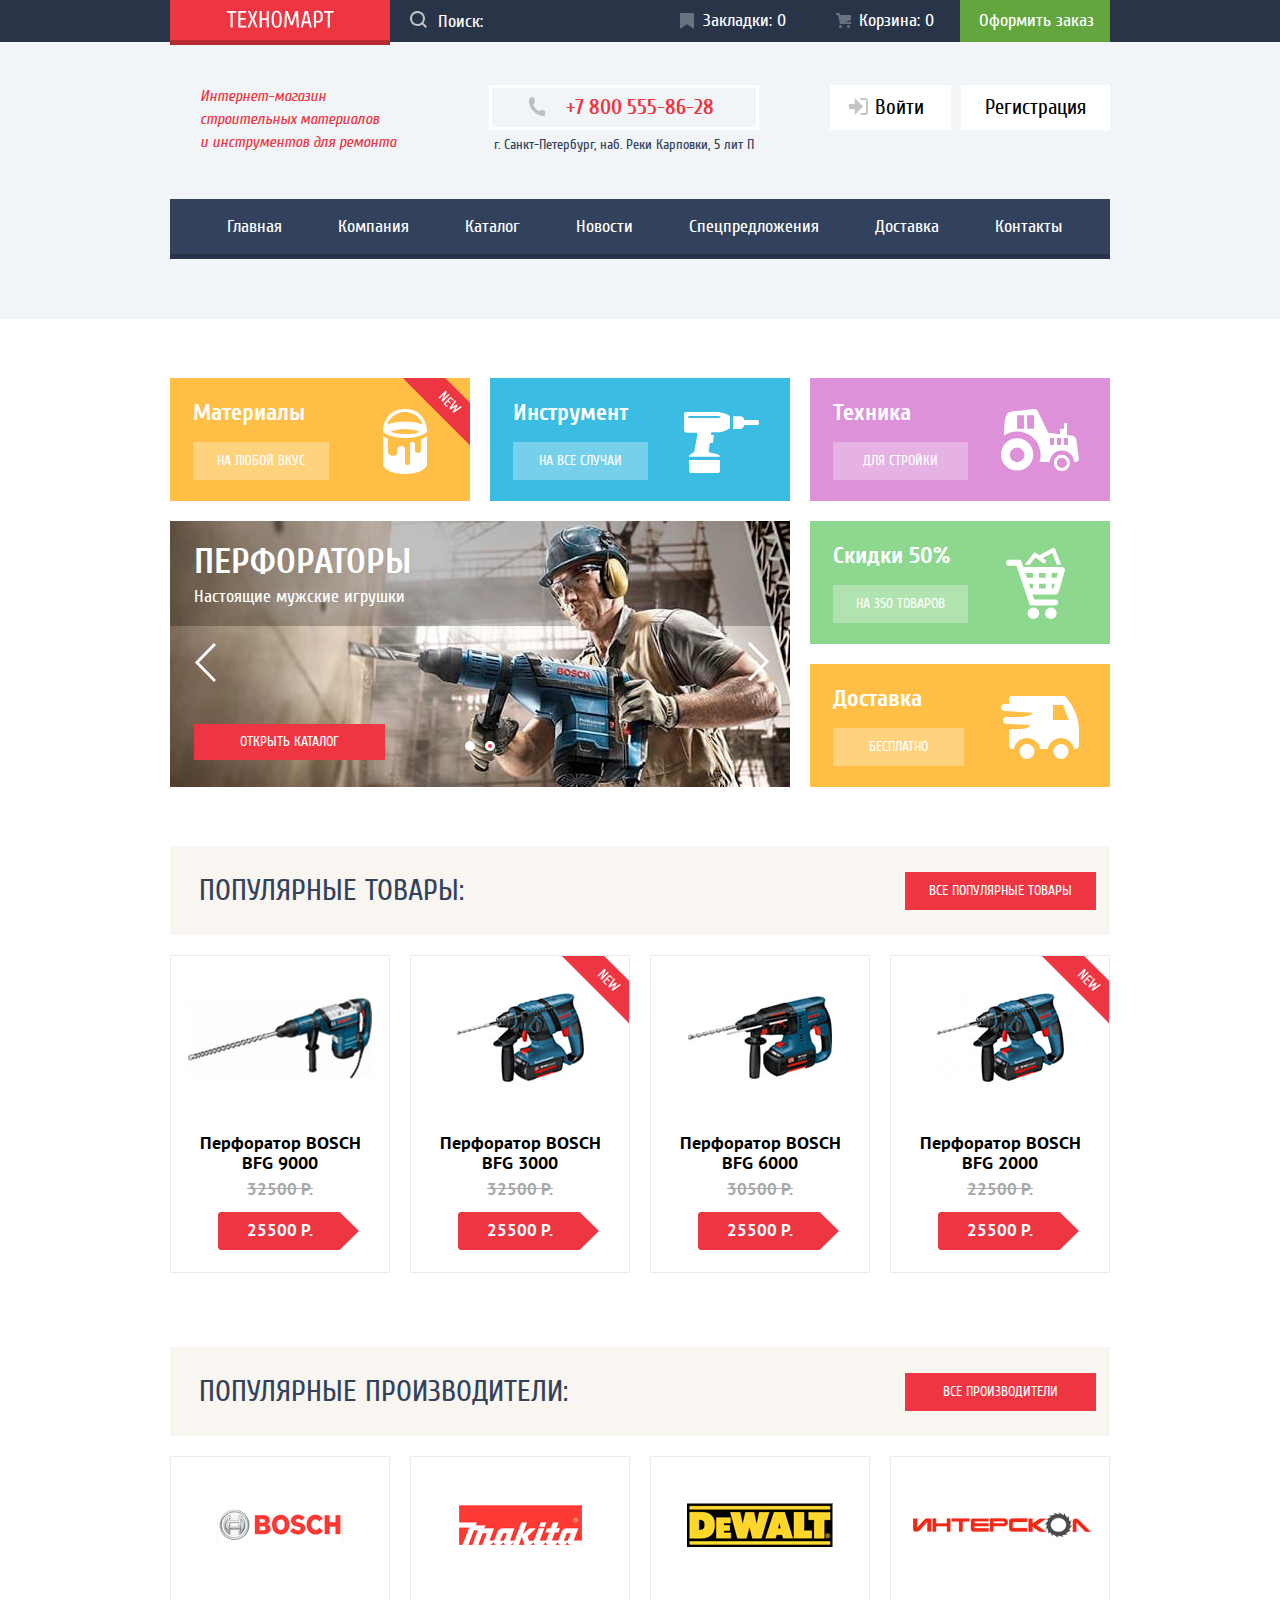
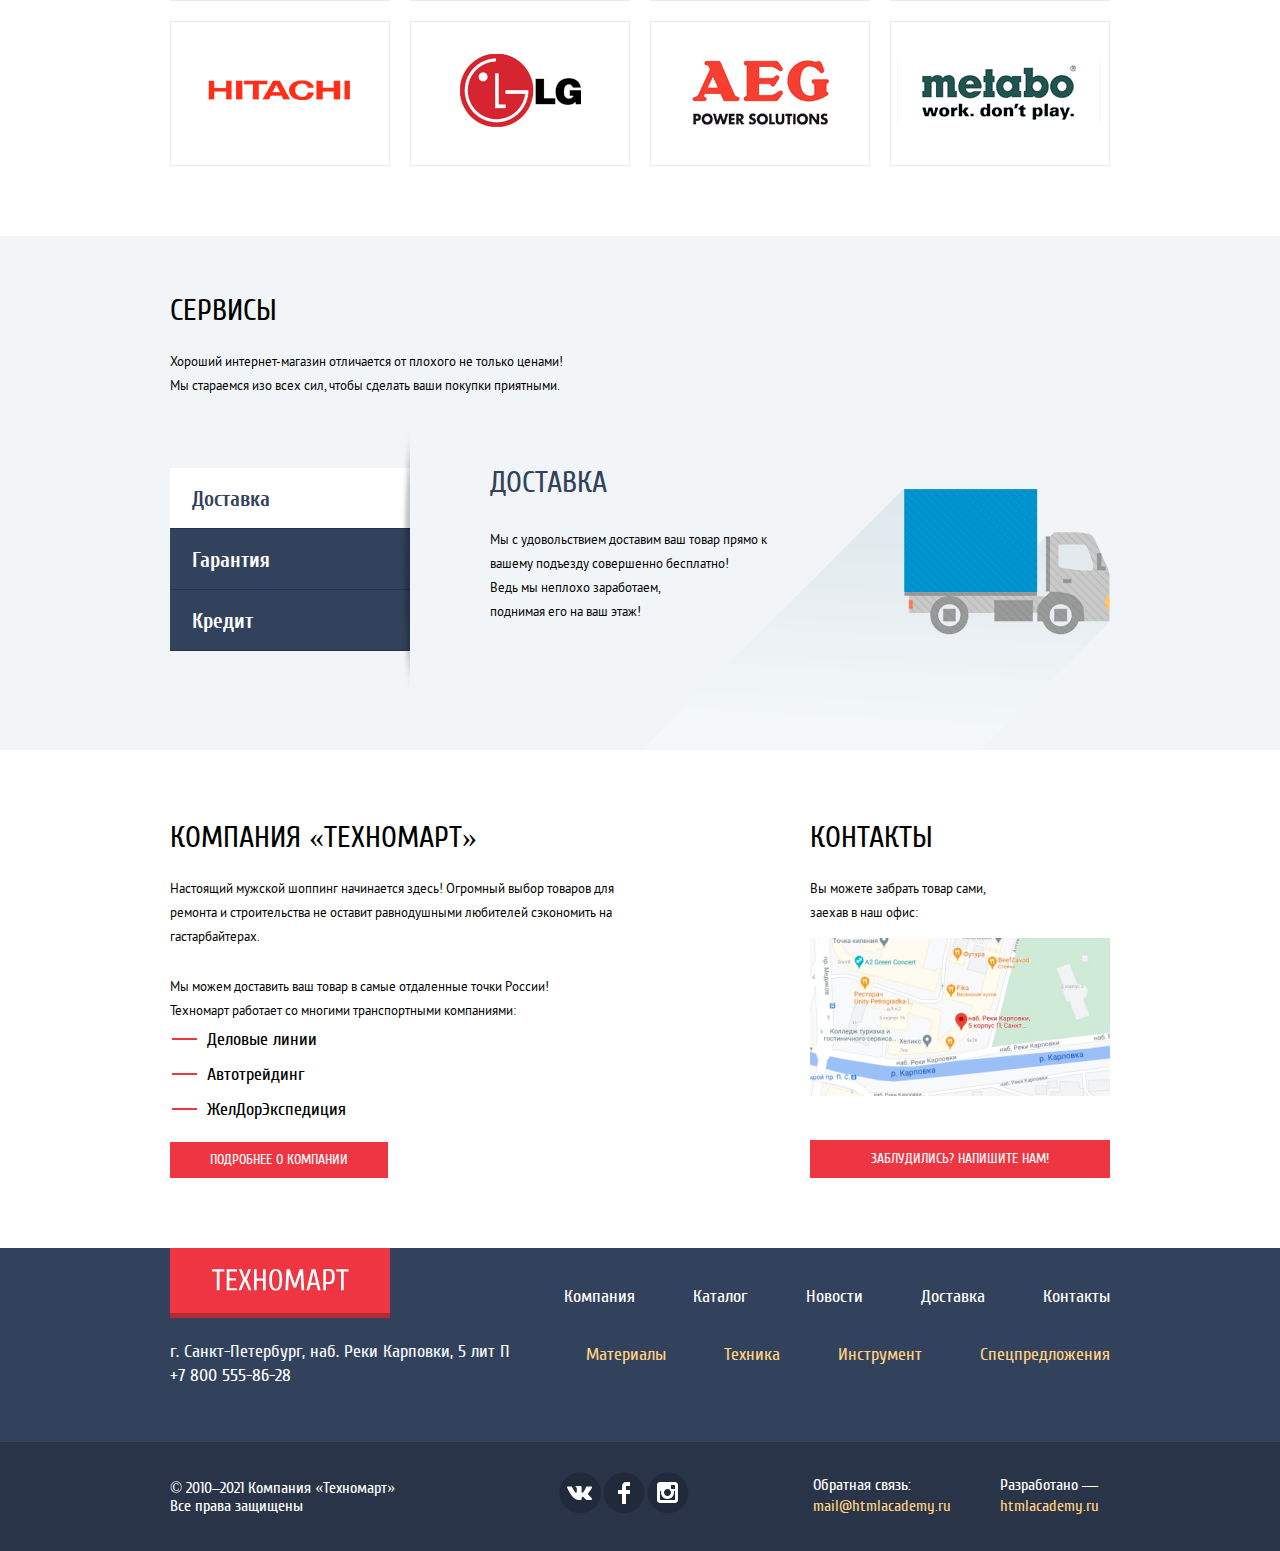
==== commit 9ff73d89: "Подключение min-style" ====
--- a/css/min-style.css
+++ b/css/min-style.css
@@ -1 +1 @@
-@font-face{font-family:"Cuprum";src:local("Cuprum Regular"),local("Cuprum-Regular"),url("../fonts/cuprum.woff") format("woff"),url("../fonts/cuprum.woff2") format("woff2");font-weight:normal;font-style:normal}@font-face{font-family:"Cuprum";src:local("Cuprum Bold"),local("Cuprum-Bold"),url("../fonts/cuprumbold.woff") format("woff"),url("../fonts/cuprumbold.woff2") format("woff2");font-weight:bold;font-style:normal}@font-face{font-family:"Cuprum";src:local("Cuprum Italic"),local("Cuprum-Italic"),url("../fonts/cuprumitalic.woff") format("woff"),url("../fonts/cuprumitalic.woff2") format("woff2");font-weight:normal;font-style:italic}@font-face{font-family:"Cuprum";src:local("Cuprum Bold Italic"),local("Cuprum-BoldItalic"),url("../fonts/cuprumbolditalic.woff") format("woff"),url("../fonts/cuprumbolditalic.woff2") format("woff2");font-weight:bold;font-style:italic}@font-face{font-family:"PTSans";src:local("PTSans Regular"),local("PTSans-Regular"),url("../fonts/ptsans.woff") format("woff"),url("../fonts/ptsans.woff2") format("woff2");font-weight:normal;font-style:normal}@font-face{font-family:"PTSans";src:local("PTSans Bold"),local("PTSans-Bold"),url("../fonts/ptsansbold.woff") format("woff"),url("../fonts/ptsansbold.woff2") format("woff2");font-weight:bold;font-style:normal}:root{--basic-red:#EE3643;--basic-green:#63a63e;--basic-icon:#c5c5c5;--basic-neutral:#e5e5e5;--basic-white:#ffffff;--basic-yellow:#ffbf47;--basic-blue:#3bbce3;--basic-pink:#dc91d8;--basic-light-green:#8ed78f;--basic-dark-blue:#32425c;--basic-background:#f1f5f7;--basic-black:#000;--basic-very-dark-blue:#293449;--basic-light-yellow:#f9f5f0;--basic-gray:#a9a9a9;--basic-yellow-footer:#ffd180;--basic-icon-blue:#3d546f;--basic-gray-light:#c5c5c5;--basic-gray-button:#f4f4f4;--basic-beige:#f7f3ec}*,*::before,*::after{box-sizing:border-box}body{min-width:960px;margin:0;padding:0;font-family:"Cuprum",Arial,sans-serif;font-size:18px;line-height:24px;font-weight:400;background-color:var(--basic-white);display:grid;min-height:100%;grid-template-rows:min-content 1fr min-content;align-content:start}img{max-width:100%}.page{height:100%}.visually-hidden{position:absolute;width:1px;height:1px;margin:-1px;border:0;padding:0;white-space:nowrap;clip-path:inset(100%);clip:rect(0 0 0 0);overflow:hidden}.page-header{background-color:var(--basic-background);margin-bottom:59px;padding-bottom:60px}.header-top-bar{background-color:var(--basic-very-dark-blue)}.header-top-wrapper{display:flex;align-items:center;height:42px;justify-content:space-between}.header-bottom{display:flex;justify-content:space-between;align-items:flex-start;margin-top:42.5px;margin-bottom:42.5px;margin-left:30px}.header-bottom-catalog{display:flex;justify-content:space-between;align-items:flex-start;margin-top:43.5px;margin-bottom:39.5px;margin-left:30px}.logo{background:var(--basic-red);box-shadow:inset 0 -5px 0 rgba(0,0,0,0.24);padding:12px 56px;padding-bottom:17px;display:flex}.logo:active,.logo-footer:active{background:#BA2732}.search{border:0;height:100%;display:flex;flex-direction:row-reverse;justify-content:flex-end;align-items:center;flex-grow:1;position:relative}.input-search{width:100%;height:100%;border:none;padding:0;margin:0;padding-left:48px;background:var(--basic-very-dark-blue);outline:none}.search:hover .icon-search{fill:var(--basic-white)}.input-search:focus+.icon-search{fill:var(--basic-red)}.input-search:focus{background:var(--basic-white)}.unification{display:grid;grid-template-columns:460px 300px;gap:180px}.input-search::placeholder{color:var(--basic-white)}.icon-search{fill:var(--basic-icon);position:absolute;top:11px;left:20px}.nav-profile{margin:0;padding:0;list-style-type:none;display:flex;height:100%;align-items:center}.nav-profile-item{height:100%;display:flex;align-items:center}.bookmarks{text-decoration:none;color:var(--basic-white);height:100%;display:flex;align-items:center;position:relative;padding-left:43px;padding-right:24px}.bookmarks::before{content:"";position:absolute;width:14px;height:16px;background:url(../img/icon-bookmarks.svg) no-repeat;background-position:0 0;top:13px;left:20px;opacity:0.3}.cart{text-decoration:none;color:var(--basic-white);display:flex;align-items:center;height:100%;padding-left:49px;padding-right:26px;position:relative}.cart::before{content:"";position:absolute;width:15px;height:15px;background:url(../img/icon-cart.svg) no-repeat;background-position:0 0;top:13px;left:26px;opacity:0.3}.icon-cart-catalog{fill:var(--basic-white);position:absolute;left:26px;top:13px}.bookmarks:hover::before{opacity:1}.cart:hover::before{opacity:1}.bookmarks:active{background:#161D29;color:rgba(255,255,255,0.5)}.cart:active{background:#161D29;color:rgba(255,255,255,0.5)}.cart-catalog{background:var(--basic-red)}.arrange{background:var(--basic-green);text-decoration:none;color:var(--basic-white);padding-right:16px;padding-left:19px;display:flex;align-items:center;height:100%}.arrange:hover{background:#5FBB2D}.arrange:active{color:rgba(255,255,255,0.5)}.desc{font-style:italic;font-size:16px;line-height:23px;font-weight:normal;color:var(--basic-red);margin:0;padding:0;height:71px;margin-right:22px}.desc-catalog{margin-right:40px}.phone{color:var(--basic-red);text-decoration:none;font-family:Cuprum;font-weight:bold;font-size:21px;line-height:30px;display:flex;align-items:center;position:relative;flex-grow:1;padding-left:74px}.phone::before{content:"";background:url(../img/icon-phone.svg) no-repeat;background-position:0 0;width:17px;height:19px;top:5px;left:36px;position:absolute}.icon-phone{fill:var(--basic-icon);position:absolute;left:-35px}.phone-header{width:270px;height:45px;border:3px solid var(--basic-white);display:flex;justify-content:center;align-items:center}.contacts-header{display:flex;flex-direction:column;align-items:center}.address{font-size:14px;color:var(--basic-dark-blue);margin:0;padding:0;margin-top:3px}.btn-user-list{display:flex;margin:0;padding:0;list-style-type:none}.btn-user-link{display:block;color:var(--basic-black);background-color:var(--basic-white);text-decoration:none;padding:12px 24px;font-family:Cuprum;font-style:normal;font-weight:normal;font-size:21px;line-height:21px}.btn-user-link:hover{color:var(--basic-red)}.icon-enter{fill:#c5c5c5;position:absolute;top:13px;left:19px}.btn-user-link:hover svg{fill:var(--basic-icon-blue)}.btn-user-link:active{color:var(--basic-icon)}.icon-login{fill:var(--basic-gray-light)}.btn-enter{margin-right:10px;position:relative}.btn-enter-link{padding:12px 27px;padding-left:45px}.nav{background-color:var(--basic-dark-blue);color:var(--basic-white);box-shadow:inset 0 -5px 0 var(--basic-very-dark-blue)}.nav-list{display:flex;flex-wrap:wrap;padding:0;margin:0;justify-content:center;list-style-type:none;height:100%}.nav-link{display:block;color:var(--basic-white);text-decoration:none;height:100%;padding:16px 24px 20px 32px}.nav-link-active{}.nav-link:hover{background:var(--basic-very-dark-blue)}.nav-link:active{background:#1d2739;color:#fff;opacity:50%}.new{font-size:14px;line-height:18px;background-color:var(--basic-red);color:var(--basic-white);transform:rotate(45deg);text-transform:uppercase;width:100px;height:30px;display:flex;justify-content:center;align-items:center;position:absolute;right:-29px;top:10px}.container{width:960px;margin:0 auto;padding:0 10px}.menu{margin-bottom:59px}.menu-list{list-style-type:none;display:grid;grid-template-columns:300px 300px 300px;grid-template-rows:123px 123px 123px;gap:20px;margin:0;padding:0}.block-menu{position:relative;overflow:hidden;display:flex;flex-wrap:wrap;align-items:flex-start;flex-direction:column}.materials{background-color:var(--basic-yellow);grid-column-start:1;grid-column-end:2;grid-row-start:1;grid-row-end:2}.materials::after{content:"";background:url(../img/materials.svg) no-repeat;background-position:0 0;width:44px;height:65px;position:absolute;top:31px;right:43px}.title-menu{font-weight:bold;font-size:24px;line-height:30px;color:var(--basic-white);margin:0;padding:0;margin-left:23px;margin-top:20px;margin-bottom:14px}.tools{background:var(--basic-blue);grid-column-start:2;grid-column-end:3;grid-row-start:1;grid-row-end:2}.tools::after{content:"";background:url(../img/tools.svg) no-repeat;background-position:0 0;width:75px;height:61px;position:absolute;top:34px;right:31px}.technic{background:var(--basic-pink);grid-column-start:3;grid-column-end:4;grid-row-start:1;grid-row-end:2}.technic::after{content:"";background:url(../img/technic.svg) no-repeat;background-position:0 0;width:78px;height:62px;position:absolute;top:31px;right:31px}.discounts{background:var(--basic-light-green);grid-column-start:3;grid-column-end:4;grid-row-start:2;grid-row-end:3}.discounts::after{content:"";background:url(../img/discounts.svg) no-repeat;background-position:0 0;width:59px;height:72px;position:absolute;top:26px;right:45px}.delivery{background:var(--basic-yellow);grid-column-start:3;grid-column-end:4;grid-row-start:3;grid-row-end:4}.delivery::after{content:"";background:url(../img/delivery.svg) no-repeat;background-position:0 0;width:78px;height:63px;position:absolute;top:32px;right:31px}.slider{grid-column-start:1;grid-column-end:3;grid-row-start:2;grid-row-end:4;position:relative}.btn-menu{background:rgba(255,255,255,0.3);text-transform:uppercase;font-size:14px;line-height:18px;text-decoration:none;color:var(--basic-white);margin-left:23px}.materials>.btn-menu{padding:10px 24px}.tools>.btn-menu{padding:10px 26px}.technic>.btn-menu{padding:10px 30px}.discounts>.btn-menu{padding:10px 23px}.delivery>.btn-menu{padding:10px 36px}.btn-menu:hover{background:rgba(196,196,196,0.3)}.btn-menu:active{background:rgba(169,169,169,0.3)}.icon-menu{fill:var(--basic-white);position:relative;top:30px;right:-84px}.slide{height:100%;display:none}.slide-current{display:block}.slide-perforator{background:url(../img/slider-perforator.jpg) no-repeat center}.slide-drill{background:url(../img/slider-drill.jpg) no-repeat center}.btn-slider-left,.btn-slider-right{border:none;background:none;position:absolute;cursor:pointer}.btn-slider-left{top:120px;left:18px}.btn-slider-right{top:120px;right:14px}.pages-slider{list-style-type:none;height:100%;margin:0;padding:0}.slide{padding-top:23px;padding-left:24px}.slider-title{text-transform:uppercase;color:var(--basic-white);margin:0;padding:0;margin-bottom:5px;font-size:36px;line-height:36px}.slider-desc{color:var(--basic-white);margin:0;padding:0;font-size:18px;line-height:24px;margin-bottom:118px}.slider-controls{position:absolute;bottom:36px;left:295px;z-index:20;display:flex;width:30px;justify-content:space-between}.button-slider-controls{outline:none;padding:0;width:10px;height:10px;background:var(--basic-white);border-radius:50%;border:none;cursor:pointer}.slider-controls-current{width:10px;height:10px;background:var(--basic-red);border-radius:50%;border:3px solid var(--basic-white)}.pop-products{margin-bottom:74px}.button{background:var(--basic-red);font-size:14px;line-height:18px;border:0;color:var(--basic-white);text-transform:uppercase;text-decoration:none}.button-slider{padding:10px 46px}.button:hover{background:#ca2c37}.button:active{background:#ba2732}.top-section-button{text-decoration:none;margin-right:14px;padding:10px 24px}.top-section-button-manufacturer{padding:10px 38px}.block-services{flex-grow:1;list-style-type:none;margin:0;padding:0}.block-service{flex-grow:1}.block-service-button{padding:10px 42px;border-radius:3px}.more-detailed-button{padding:10px 40px}.feedback-button{padding:10px 61px;cursor:pointer}.list-products{list-style-type:none;padding:0;margin:0;display:grid;grid-template-columns:220px 220px 220px 220px;grid-template-rows:318px;gap:20px}.list-products-catalog{list-style-type:none;margin:0;padding:0;display:grid;grid-template-columns:220px 220px 220px;grid-template-rows:318px 318px 318px;gap:20px}.top-section{background:var(--basic-light-yellow);text-transform:uppercase;margin-bottom:20px;display:flex;justify-content:space-between;align-items:center;height:89px}.title{font-family:Cuprum;font-style:normal;font-weight:normal;font-size:30px;line-height:30px;color:var(--basic-dark-blue);margin:0;margin-left:28px;margin-bottom:5px}.service-title{font-weight:normal;font-size:30px;line-height:30px;color:var(--basic-dark-blue);text-transform:uppercase;margin:0;padding:0;margin-bottom:30px}.product{border:1px solid #EAEAEA;display:flex;flex-direction:column;align-items:center;text-align:center;position:relative;overflow:hidden}.product:hover .buttons-catalog-item{display:block}.product:hover .product-image-wrapper{display:none}.product:hover{box-shadow:0 4px 20px rgba(0,0,0,0.15)}.product-image-wrapper{width:184px;height:164px;display:flex;justify-content:center;align-items:center;margin:0;padding:0;margin-bottom:13px}.product-image-wrapper img{object-fit:contain}.name-product{font-family:PTSans,Arial,sans-serif;font-weight:bold;font-size:18px;line-height:20px;color:var(--basic-black);width:190px;margin:0;padding:0;margin-bottom:7px}.name-product-no-disc{margin-bottom:49px}.catalog-item-image{}.price{font-family:PTSans,Arial,sans-serif;font-weight:bold;font-size:17px;line-height:18px;text-decoration:line-through;color:var(--basic-gray);margin-bottom:23px}.disc-div{position:relative;z-index:0}.disc-div svg{z-index:-1;position:absolute;right:-46px;top:-9px}.disc{font-family:PTSans,Arial,sans-serif;font-weight:bold;font-size:17px;line-height:18px;color:var(--basic-white);margin:0;padding:0;margin-bottom:31px}.buttons-catalog-item{display:none;list-style-type:none;margin:0;padding:0;margin-top:38px;margin-bottom:54px}.button-buy{margin:0;padding:0;border:0;background:var(--basic-green);outline:none;box-shadow:inset 0 -3px 0 #367315;border-radius:2px;color:var(--basic-white);text-transform:uppercase;font-size:14px;line-height:18px;padding:10px 40px 10px 53px;margin-bottom:10px;position:relative;cursor:pointer}.button-buy::before{content:"";background:url(../img/icon-cart.svg) no-repeat;background-position:0 0;width:15px;height:15px;position:absolute;top:10px;left:30px;opacity:0.3}.button-buy:hover{background:#5fbb2d}.button-buy:active{background:#518534}.button-bookmarks{margin:0;padding:0;border:3px solid var(--basic-green);border-radius:2px;font-family:Cuprum;font-style:normal;font-weight:normal;font-size:14px;line-height:18px;text-transform:uppercase;color:var(--basic-dark-blue);background:none;padding:8px 31px 6px 30px;cursor:pointer}.button-bookmarks:hover{border:3px solid var(--basic-dark-blue)}.button-bookmarks:active{border:3px solid var(--basic-dark-blue);opacity:0.5}.pop-manufacturer{margin-bottom:70px}.manufacturer-list{list-style-type:none;display:grid;grid-template-columns:220px 220px 220px 220px;grid-template-rows:145px;gap:20px;margin:0;padding:0}.manufacturer{border:1px solid #EAEAEA;display:flex;justify-content:center;align-items:center;width:220px;height:145px}.manufacturer img{max-width:220px;max-height:145px;object-fit:contain}.manufacturer:hover{box-shadow:0 4px 20px rgba(0,0,0,0.15)}.manufacturer:active{opacity:0.5;box-shadow:0 4px 20px rgba(0,0,0,0.15)}.service{background:var(--basic-background);padding-bottom:99px;padding-top:60px}.unification-service{display:flex;margin-top:70px}.title-section{font-family:Cuprum;font-weight:normal;font-size:30px;line-height:30px;text-transform:uppercase;color:var(--basic-black);margin:0;padding:0;margin-bottom:24px}.title-section-catalog{font-family:Cuprum;font-style:normal;font-weight:normal;font-size:30px;line-height:30px;text-transform:uppercase;color:var(--basic-black);margin:0;padding:0;padding-top:64px;margin-bottom:25px}.service-desc{font-family:PTSans,Arial,sans-serif;font-size:13px;line-height:24px;color:var(--basic-black);margin:0;padding:0}.button-service{width:240px;height:61px;background:#32425C;color:var(--basic-white);border:0;font-family:Cuprum;font-style:normal;font-weight:bold;font-size:21px;line-height:30px;padding:0;margin:0;box-shadow:inset 0 1px 0 #405069;box-shadow:inset 0 -1px 0 #293449;cursor:pointer;text-align:left;padding-left:22px}.button-service:focus{background:var(--basic-white);box-shadow:0 1px 0 var(--basic-white);font-weight:bold;font-size:21px;line-height:30px;color:var(--basic-dark-blue)}.buttons-services{list-style-type:none;margin:0;padding:0;margin-right:80px;position:relative}.buttons-services::after{content:"";background:url(../img/shadow.png) no-repeat;background-position:0 0;width:10px;height:279px;position:absolute;top:-47px;right:0}.button-service:hover{background:#293449}.button-service-current{background:var(--basic-white);color:var(--basic-dark-blue);width:240px;height:61px;border:0;font-family:Cuprum;font-style:normal;font-weight:bold;font-size:21px;line-height:30px;box-shadow:inset 0 1px 0 #405069;box-shadow:inset 0 -1px 0 #293449;cursor:pointer;text-align:left;padding-left:22px}.block-service-delivery{position:relative;display:none}.block-service-delivery::after{content:"";background:url(../img/btn-delivery.png) no-repeat;z-index:0;width:468px;height:261px;position:absolute;top:21px;right:0}.block-service-gurantee{position:relative;display:none}.block-service-gurantee::after{content:"";background:url(../img/btn-gurantee.png) no-repeat;z-index:0;width:389px;height:283px;position:absolute;top:0;left:0}.block-service-credit{background:url(../img/btn-credit.png) no-repeat;background-position:0 0;display:none}.block-serivce-current{display:block}.services-desc{width:283px;z-index:1}.promo-info{font-family:PTSans,Arial,sans-serif;font-size:13px;line-height:24px;color:var(--basic-black);margin:0}.promo-info-1{margin-bottom:26px}.transport-companies{font-family:Cuprum;font-style:normal;font-weight:normal;font-size:18px;line-height:24px;color:var(--basic-black);padding:0;margin:5px 0 25px 37px;list-style-type:none;padding-left:0}.transport-companies li{position:relative;margin-bottom:11px}.transport-companies li::before{position:absolute;margin-right:12px;content:"";width:25px;height:2px;background:var(--basic-red);top:10px;left:-35px}.map{margin-bottom:44px;border:none;background:url(../img/map.jpg) no-repeat;width:300px;height:158px;cursor:pointer}.section-contacts{margin-top:73px}.section-delivery{margin-top:73px}.office-map{font-family:PTSans,Arial,sans-serif;font-size:13px;line-height:24px;color:var(--basic-black)}.footer-top{padding-bottom:54px}.footer-top-bar{background:var(--basic-dark-blue)}.logo-footer{background:var(--basic-red);box-shadow:inset 0 -5px 0 rgba(0,0,0,0.24);display:flex;padding:20px 41px;padding-bottom:25px}.footer-section-top{display:flex;justify-content:space-between;height:70px}.footer-section-bottom{display:flex;justify-content:space-between;height:70px}.footer-address{color:#f3f7f9;font-family:Cuprum;font-style:normal;font-weight:normal;font-size:18px;line-height:24px;padding-top:22px}.footer-address p{margin:0;padding:0}.phone-footer{text-decoration:none;color:var(--basic-white)}.nav-footer-link{text-decoration:none;color:var(--basic-white)}.nav-footer-item{}.nav-footer{margin-top:37px}.nav-footer-list{list-style-type:none;display:flex;margin:0;padding:0;width:546px;justify-content:space-between;flex-wrap:wrap}.nav-footer-link:hover{text-decoration:underline}.nav-footer-link:active{text-decoration:underline;opacity:0.5}.index-nav{list-style-type:none;display:flex;justify-content:space-between;margin:0;padding:0;width:524px;height:24px;margin-top:25px}.index-nav-link{text-decoration:none;color:var(--basic-yellow-footer)}.index-nav-link:hover{text-decoration:underline}.index-nav-link:active{opacity:0.5}.footer-bottom{display:flex;justify-content:space-between;align-items:center;padding-top:29px;padding-bottom:29px}.footer-bottom-bar{background:var(--basic-very-dark-blue)}.about-rights{color:var(--basic-white);font-family:Cuprum;font-style:normal;font-weight:normal;font-size:16px;line-height:18px;margin-right:42px}.about-rights p{margin:0;padding:0}.footer-social{list-style-type:none;display:flex;padding:0;margin:0;width:134px}.footer-social a{margin:0;padding:0}.contact-info{width:286px;list-style-type:none;display:flex;margin:0;padding:0;justify-content:space-between;margin-right:11px}.contact-info p{font-family:Cuprum;font-style:normal;font-weight:normal;font-size:16px;line-height:18px;color:var(--basic-white);margin:0;padding:0}.contact-info a{color:var(--basic-yellow-footer);text-decoration:none;font-family:Cuprum;font-style:normal;font-weight:normal;font-size:16px;line-height:18px}.contact-info a:hover{text-decoration:underline}.contact-info a:active{text-decoration:none;color:var(--basic-red)}.footer-copyright{}.modal-close{position:absolute;border:none;background:none;cursor:pointer}.modal-cart>.modal-close{top:11px;right:11px}.modal-feedback>.modal-close{top:14px;right:11px}.modal-map>.modal-close{top:10px;right:6px}.modal{position:fixed;top:50%;left:50%;transform:translate(-50%,-50%);margin:auto;box-shadow:0 4px 20px rgba(0,0,0,0.15);z-index:100;border-top:7px solid var(--basic-red);display:none}.modal-cart{background:var(--basic-white);width:620px}.modal-cart-title{font-weight:bold;font-size:24px;line-height:30px;display:flex;justify-content:center;margin-top:66px;margin-bottom:67px}.modal-cart-title::before{content:"";background:url(../img/icon-mark.svg) no-repeat;background-position:0 0;width:66px;height:66px;position:absolute;top:48px;left:81px}.modal-cart-list{margin:0;padding:0;display:flex;justify-content:center;list-style-type:none;background:#f1f1f1;padding-bottom:37px;padding-top:37px}.modal-button-arrange{padding:10px 46px;margin-right:10px;cursor:pointer}.modal-group{width:220px;margin-top:39px}.modal-group-left{margin-right:20px;margin-bottom:13px}.modal-letter{width:460px;margin-bottom:37px}.modal-feedback{width:620px;padding-top:39px;flex-direction:column;align-items:center;padding:0 80px;background:var(--basic-white)}.modal-map{width:943px;display:none}.modal-show{display:flex;animation:bounce 0.6s}.modal-show-block{display:block;animation:bounce 0.6s}.modal-feedback input{font-family:PTSans,Arial,sans-serif;font-style:normal;font-weight:normal;font-size:13px;line-height:24px;border:2px solid var(--basic-gray-light);border-radius:2px;background:var(--basic-white)}.modal-feedback input::placeholder{font-family:PTSans;font-style:normal;font-weight:normal;font-size:13px;line-height:24px}.input-name{width:220px;height:38px;padding-top:5px;padding-left:12px}.input-email{width:220px;height:38px;padding-top:5px;padding-left:12px}.input-letter{width:460px;height:114px;padding-bottom:83px;padding-left:12px}.form-feedback{width:460px;display:flex;flex-wrap:wrap}.submit{font-family:Cuprum;font-style:normal;font-weight:normal;font-size:14px;line-height:18px;background:var(--basic-red);border:0;outline:none;color:var(--basic-white);padding:10px 199px;cursor:pointer}.modal-button{display:flex;justify-content:center;align-items:center;width:620px;height:112px;background:var(--basic-gray-button)}.modal-error{animation:shake 0.6s}@keyframes bounce{0%{transform:translateY(-2000px)} 70%{transform:translateY(30px)} 90%{transform:translateY(-10px)} 100%{transform:translateY(0)}}@keyframes shake{0%,100%{transform:translateX(0)} 10%,30%,50%,70%,90%{transform:translateX(-10px)} 20%,40%,60%,80%{transform:translateX(10px)}}.block-user{background:var(--basic-white);width:299px;height:45px;display:flex;align-items:center;justify-content:center;position:relative;margin-bottom:5px}.nav-profile-catalog{display:flex;flex-direction:column}.nav-profile-catalog a{text-decoration:none}.user-name:hover svg{fill:var(--basic-icon-blue)}.logout{background:none;border:none}.logout:hover svg{fill:var(--basic-icon-blue)}.user-name:active{color:var(--basic-gray-light)}.icon-user{fill:var(--basic-icon);position:absolute;top:13px;left:15px}.icon-logout{fill:var(--basic-icon);position:absolute;top:14px;right:17px}.user-name{color:var(--basic-black);font-size:21px;line-height:21px;border:none;outline:none;background:none;padding:0;padding-left:11px}.menu-profile{list-style-type:none;display:flex;justify-content:center;margin:0;padding:0}.btn-profile{color:var(--basic-dark-blue);font-size:16px;line-height:18px;margin-right:29px;position:relative}.btn-profile::after{content:"";background:url(../img/circle.svg) no-repeat;background-position:0 0;width:6px;height:7px;position:absolute;top:7px;right:-18px}.btn-profile-last{margin-right:0}.btn-profile-last::after{display:none}.btn-profile:hover{color:var(--basic-red)}.btn-profile:active{color:var(--basic-gray-light)}.breadcrumbs{list-style-type:none;margin:0;padding:0;display:flex;margin-bottom:20px}.breadcrumbs li{position:relative;margin-right:41px}.breadcrumbs li::after{content:"";width:8px;height:12px;background:url(../img/arrow.svg) no-repeat;position:absolute;top:7px;right:-25px}.breadcrumbs-current::after{display:none}.breadcrumbs-link{font-family:PTSans,Arial,sans-serif;font-style:normal;font-weight:normal;font-size:13px;line-height:18px;color:var(--basic-black);text-decoration:none;text-transform:uppercase}.page-nav{list-style-type:none;margin:0;padding:0;display:flex;margin-top:48px;margin-bottom:59px}.page-main{margin-bottom:70px}.page-nav-link{background:var(--basic-white);border:1px solid var(--basic-neutral);box-sizing:border-box;border-radius:2px;font-family:PTSans,Arial,sans-serif;font-style:normal;font-weight:normal;font-size:13px;line-height:18px;color:var(--basic-black);text-decoration:none;padding:10px 15px}.page-nav-active{background:var(--basic-red);color:var(--basic-white);border:none}.page-nav li{margin-right:10px}.page-nav li:last-child{margin-right:0}.page-nav-link:hover{border:1px solid var(--basic-icon)}.page-nav-link:active{border:1px solid var(--basic-red)}.about-punchers{background:var(--basic-background);padding-bottom:68px}.btn-show{background:var(--basic-white);border:1px solid var(--basic-neutral);box-sizing:border-box;font-family:PTSans,Arial,sans-serif;font-style:normal;font-weight:normal;font-size:13px;line-height:18px;text-transform:uppercase;width:100%;padding:10px 0;cursor:pointer}.button-continue-shop{border:0;background:var(--basic-white);font-size:14px;line-height:18px;color:var(--basic-black);text-transform:uppercase;padding:10px 31px;cursor:pointer}.manufacturers-catalog{font-family:PTSans,Arial,sans-serif;font-style:normal;font-weight:normal;font-size:15px;line-height:19px;text-transform:uppercase;color:var(--basic-black)}.sorting{display:flex;background:var(--basic-beige);justify-content:space-between;align-items:center;padding:10px 19px;padding-right:14px;margin-bottom:28px;height:38px;border-radius:3px}.sorting h2{font-family:PTSans,Arial,sans-serif;font-style:normal;font-weight:normal;font-size:13px;line-height:18px;text-transform:uppercase;margin:0;padding:0}.but-up-down{list-style-type:none;margin:0;padding:0;display:flex;width:43px;justify-content:space-between}.but-up-down-active{fill:var(--basic-red)}.unification-sorting{display:flex;align-items:center}.but-up,.but-down{border:0;background:none;fill:var(--basic-icon);padding:0;margin:0;cursor:pointer}.but-up:hover,.but-down:hover{fill:var(--basic-black)}.but-up:focus,.but-down:focus{fill:var(--basic-red)}.but-sort-list{list-style-type:none;margin:0;padding:0;display:flex;width:354px;justify-content:space-between;margin-right:46px}.but-sort{font-family:PTSans,Arial,sans-serif;font-style:normal;font-weight:normal;font-size:13px;line-height:18px;text-transform:uppercase;margin:0;padding:0;cursor:pointer}.but-sort{border:0;border-bottom:1px dotted var(--basic-red);background:none}.but-sort-active{border:0;color:var(--basic-red)}.but-sort button:hover{color:var(--basic-black);border-bottom:1px solid var(--basic-red)}.but-sort button:focus{border:0;color:var(--basic-red)}.but-up{transform:rotate(-180deg)}.btn-social-circle{fill:#212A3A}.btn-social:hover .btn-social-circle{fill:var(--basic-red)}.top-section-catalog{background:var(--basic-background);text-transform:uppercase;margin-bottom:20px;display:flex;margin-bottom:17px;align-items:center;height:89px}.unification-catalog{display:grid;grid-template-columns:220px 700px;gap:20px;padding-bottom:11px}.filter-title{font-family:PTSans,Arial,sans-serif;font-style:normal;font-weight:normal;font-size:13px;line-height:18px;text-transform:uppercase;margin:0;padding:10px 18px;padding-right:0;background:var(--basic-beige);margin-bottom:14.5px}.price-filter{border:none;margin:0;padding:0;padding-bottom:25px;margin-bottom:16px;border-bottom:1px solid rgba(0,0,0,0.1)}.range-controls{height:80px;background:var(--basic-beige);margin-bottom:9px;border-radius:6px;padding:39px 20px;position:relative}.range-controls .scale{height:2px;background:var(--basic-gray-light)}.range-controls .bar{width:84%;height:2px;background:var(--basic-green)}.toggle{cursor:pointer;position:absolute;top:29px;left:0;width:20px;height:20px;padding:0;background:#ababab;border:8px solid var(--basic-white);border-radius:50%;box-shadow:0 2px 0 0 #cfcfcf}.toggle-min{left:17px}.toggle-max{left:160px}.manufacturers-filter{border:none;margin:0;padding:0;padding-bottom:9px;margin-bottom:18px;border-bottom:1px solid rgba(0,0,0,0.1)}.charging-filter{border:none;margin:0;padding:0;margin-bottom:37.15px}.manufacturers-filter-list{list-style-type:none;margin:0;padding:0}.charging-filter-list{list-style-type:none;margin:0;padding:0}.dash{font-family:PTSans;font-style:normal;font-weight:normal;font-size:16px;line-height:18px;margin:0}.min-price{width:91px;height:36px;border:none;background:var(--basic-beige);text-align:center;outline:none;border-radius:3px}.max-price{width:91px;height:36px;border:none;background:var(--basic-beige);text-align:center;outline:none;border-radius:3px}.filter-settings legend{font-family:PTSans;font-style:normal;font-weight:bold;font-size:17px;line-height:30px;text-transform:uppercase}.legend-price{margin-bottom:10.85px}.legend-manufacturers{margin-bottom:17.5px}.legend-charging{margin-bottom:23.35px}.filter-option{margin-left:35px;margin-bottom:20px}.filter-option-radio{margin-bottom:22.5px;display:flex}.filter-option label{position:relative;display:block;cursor:pointer;user-select:none;font-family:PTSans;font-style:normal;font-weight:normal;font-size:15px;line-height:19px;text-transform:uppercase}.filter-input-checkbox+label::before{content:"";position:absolute;top:-4px;left:-36px;width:19px;height:19px;border:2px solid var(--basic-icon);border-radius:3px}.filter-input-checkbox:checked+label::after{content:"";background:url(../img/checkbox-on.svg) no-repeat;width:27px;height:23px;position:absolute;top:-4px;left:-36px}.filter-input-checkbox:checked+label::before{display:none}.page-header-catalog{margin-bottom:19px}.filter-price{display:flex;justify-content:space-between;align-items:center}.filter-input-radio{position:relative}.filter-input-radio+label::before{content:"";position:absolute;left:0;top:0;width:17px;height:17px;border:4px solid var(--basic-icon);border-radius:50%;top:-5px;left:-36px}.filter-input-radio:checked+label::after{content:"";position:absolute;left:0;top:0;width:9px;height:9px;border-radius:50%;background:var(--basic-icon);top:3px;left:-28px}
+@font-face{font-family:"Cuprum";src:local("Cuprum Regular"),local("Cuprum-Regular"),url("../fonts/cuprum.woff") format("woff"),url("../fonts/cuprum.woff2") format("woff2");font-weight:normal;font-style:normal}@font-face{font-family:"Cuprum";src:local("Cuprum Bold"),local("Cuprum-Bold"),url("../fonts/cuprumbold.woff") format("woff"),url("../fonts/cuprumbold.woff2") format("woff2");font-weight:bold;font-style:normal}@font-face{font-family:"Cuprum";src:local("Cuprum Italic"),local("Cuprum-Italic"),url("../fonts/cuprumitalic.woff") format("woff"),url("../fonts/cuprumitalic.woff2") format("woff2");font-weight:normal;font-style:italic}@font-face{font-family:"Cuprum";src:local("Cuprum Bold Italic"),local("Cuprum-BoldItalic"),url("../fonts/cuprumbolditalic.woff") format("woff"),url("../fonts/cuprumbolditalic.woff2") format("woff2");font-weight:bold;font-style:italic}@font-face{font-family:"PTSans";src:local("PTSans Regular"),local("PTSans-Regular"),url("../fonts/ptsans.woff") format("woff"),url("../fonts/ptsans.woff2") format("woff2");font-weight:normal;font-style:normal}@font-face{font-family:"PTSans";src:local("PTSans Bold"),local("PTSans-Bold"),url("../fonts/ptsansbold.woff") format("woff"),url("../fonts/ptsansbold.woff2") format("woff2");font-weight:bold;font-style:normal}:root{--basic-red:#EE3643;--basic-green:#63a63e;--basic-icon:#c5c5c5;--basic-neutral:#e5e5e5;--basic-white:#ffffff;--basic-yellow:#ffbf47;--basic-blue:#3bbce3;--basic-pink:#dc91d8;--basic-light-green:#8ed78f;--basic-dark-blue:#32425c;--basic-background:#f1f5f7;--basic-black:#000;--basic-very-dark-blue:#293449;--basic-light-yellow:#f9f5f0;--basic-gray:#a9a9a9;--basic-yellow-footer:#ffd180;--basic-icon-blue:#3d546f;--basic-gray-light:#c5c5c5;--basic-gray-button:#f4f4f4;--basic-beige:#f7f3ec}*,*::before,*::after{box-sizing:border-box}body{min-width:960px;margin:0;padding:0;font-family:"Cuprum",Arial,sans-serif;font-size:18px;line-height:24px;font-weight:400;background-color:var(--basic-white);display:grid;min-height:100%;grid-template-rows:min-content 1fr min-content;align-content:start}img{max-width:100%}.page{height:100%}.visually-hidden{position:absolute;width:1px;height:1px;margin:-1px;border:0;padding:0;white-space:nowrap;clip-path:inset(100%);clip:rect(0 0 0 0);overflow:hidden}.page-header{background-color:var(--basic-background);margin-bottom:59px;padding-bottom:60px}.header-top-bar{background-color:var(--basic-very-dark-blue)}.header-top-wrapper{display:flex;align-items:center;height:42px;justify-content:space-between}.header-bottom{display:flex;justify-content:space-between;align-items:flex-start;margin-top:42.5px;margin-bottom:42.5px;margin-left:30px}.header-bottom-catalog{display:flex;justify-content:space-between;align-items:flex-start;margin-top:43.5px;margin-bottom:39.5px;margin-left:30px}.logo{background:var(--basic-red);box-shadow:inset 0 -5px 0 rgba(0,0,0,0.24);padding:12px 56px;padding-bottom:17px;display:flex}.logo:active,.logo-footer:active{background:#BA2732}.search{border:0;height:100%;display:flex;flex-direction:row-reverse;justify-content:flex-end;align-items:center;flex-grow:1;position:relative}.input-search{width:100%;height:100%;border:none;padding:0;margin:0;padding-left:48px;background:var(--basic-very-dark-blue);outline:none}.search:hover .icon-search{fill:var(--basic-white)}.input-search:focus+.icon-search{fill:var(--basic-red)}.input-search:focus{background:var(--basic-white)}.unification{display:grid;grid-template-columns:460px 300px;gap:180px}.input-search::placeholder{color:var(--basic-white)}.icon-search{fill:var(--basic-icon);position:absolute;top:11px;left:20px}.nav-profile{margin:0;padding:0;list-style-type:none;display:flex;height:100%;align-items:center}.nav-profile-item{height:100%;display:flex;align-items:center}.bookmarks{text-decoration:none;color:var(--basic-white);height:100%;display:flex;align-items:center;position:relative;padding-left:43px;padding-right:24px}.bookmarks::before{content:"";position:absolute;width:14px;height:16px;background:url(../img/icon-bookmarks.svg) no-repeat;background-position:0 0;top:13px;left:20px;opacity:0.3}.cart{text-decoration:none;color:var(--basic-white);display:flex;align-items:center;height:100%;padding-left:49px;padding-right:26px;position:relative}.cart::before{content:"";position:absolute;width:15px;height:15px;background:url(../img/icon-cart.svg) no-repeat;background-position:0 0;top:13px;left:26px;opacity:0.3}.icon-cart-catalog{fill:var(--basic-white);position:absolute;left:26px;top:13px}.bookmarks:hover::before{opacity:1}.cart:hover::before{opacity:1}.bookmarks:active{background:#161D29;color:rgba(255,255,255,0.5)}.cart:active{background:#161D29;color:rgba(255,255,255,0.5)}.cart-catalog{background:var(--basic-red)}.arrange{background:var(--basic-green);text-decoration:none;color:var(--basic-white);padding-right:16px;padding-left:19px;display:flex;align-items:center;height:100%}.arrange:hover{background:#5FBB2D}.arrange:active{color:rgba(255,255,255,0.5)}.desc{font-style:italic;font-size:16px;line-height:23px;font-weight:normal;color:var(--basic-red);margin:0;padding:0;height:71px;margin-right:22px}.desc-catalog{margin-right:40px}.phone{color:var(--basic-red);text-decoration:none;font-family:Cuprum;font-weight:bold;font-size:21px;line-height:30px;display:flex;align-items:center;position:relative;flex-grow:1;padding-left:74px}.phone::before{content:"";background:url(../img/icon-phone.svg) no-repeat;background-position:0 0;width:17px;height:19px;top:5px;left:36px;position:absolute}.icon-phone{fill:var(--basic-icon);position:absolute;left:-35px}.phone-header{width:270px;height:45px;border:3px solid var(--basic-white);display:flex;justify-content:center;align-items:center}.contacts-header{display:flex;flex-direction:column;align-items:center}.address{font-size:14px;color:var(--basic-dark-blue);margin:0;padding:0;margin-top:3px}.btn-user-list{display:flex;margin:0;padding:0;list-style-type:none}.btn-user-link{display:block;color:var(--basic-black);background-color:var(--basic-white);text-decoration:none;padding:12px 24px;font-family:Cuprum;font-style:normal;font-weight:normal;font-size:21px;line-height:21px}.btn-user-link:hover{color:var(--basic-red)}.icon-enter{fill:#c5c5c5;position:absolute;top:13px;left:19px}.btn-user-link:hover svg{fill:var(--basic-icon-blue)}.btn-user-link:active{color:var(--basic-icon)}.icon-login{fill:var(--basic-gray-light)}.btn-enter{margin-right:10px;position:relative}.btn-enter-link{padding:12px 27px;padding-left:45px}.nav{background-color:var(--basic-dark-blue);color:var(--basic-white);box-shadow:inset 0 -5px 0 var(--basic-very-dark-blue)}.nav-list{display:flex;flex-wrap:wrap;padding:0;margin:0;justify-content:center;list-style-type:none;height:100%}.nav-link{display:block;color:var(--basic-white);text-decoration:none;height:100%;padding:16px 24px 20px 32px}.nav-link-active{}.nav-link:hover{background:var(--basic-very-dark-blue)}.nav-link:active{background:#1d2739;color:#fff;opacity:50%}.new{font-size:14px;line-height:18px;background-color:var(--basic-red);color:var(--basic-white);transform:rotate(45deg);text-transform:uppercase;width:100px;height:30px;display:flex;justify-content:center;align-items:center;position:absolute;right:-29px;top:10px}.container{width:960px;margin:0 auto;padding:0 10px}.menu{margin-bottom:59px}.menu-list{list-style-type:none;display:grid;grid-template-columns:300px 300px 300px;grid-template-rows:123px 123px 123px;gap:20px;margin:0;padding:0}.block-menu{position:relative;overflow:hidden;display:flex;flex-wrap:wrap;align-items:flex-start;flex-direction:column}.materials{background-color:var(--basic-yellow);grid-column-start:1;grid-column-end:2;grid-row-start:1;grid-row-end:2}.materials::after{content:"";background:url(../img/materials.svg) no-repeat;background-position:0 0;width:44px;height:65px;position:absolute;top:31px;right:43px}.title-menu{font-weight:bold;font-size:24px;line-height:30px;color:var(--basic-white);margin:0;padding:0;margin-left:23px;margin-top:20px;margin-bottom:14px}.tools{background:var(--basic-blue);grid-column-start:2;grid-column-end:3;grid-row-start:1;grid-row-end:2}.tools::after{content:"";background:url(../img/tools.svg) no-repeat;background-position:0 0;width:75px;height:61px;position:absolute;top:34px;right:31px}.technic{background:var(--basic-pink);grid-column-start:3;grid-column-end:4;grid-row-start:1;grid-row-end:2}.technic::after{content:"";background:url(../img/technic.svg) no-repeat;background-position:0 0;width:78px;height:62px;position:absolute;top:31px;right:31px}.discounts{background:var(--basic-light-green);grid-column-start:3;grid-column-end:4;grid-row-start:2;grid-row-end:3}.discounts::after{content:"";background:url(../img/discounts.svg) no-repeat;background-position:0 0;width:59px;height:72px;position:absolute;top:26px;right:45px}.delivery{background:var(--basic-yellow);grid-column-start:3;grid-column-end:4;grid-row-start:3;grid-row-end:4}.delivery::after{content:"";background:url(../img/delivery.svg) no-repeat;background-position:0 0;width:78px;height:63px;position:absolute;top:32px;right:31px}.slider{grid-column-start:1;grid-column-end:3;grid-row-start:2;grid-row-end:4;position:relative}.btn-menu{background:rgba(255,255,255,0.3);text-transform:uppercase;font-size:14px;line-height:18px;text-decoration:none;color:var(--basic-white);margin-left:23px}.materials>.btn-menu{padding:10px 24px}.tools>.btn-menu{padding:10px 26px}.technic>.btn-menu{padding:10px 30px}.discounts>.btn-menu{padding:10px 23px}.delivery>.btn-menu{padding:10px 36px}.btn-menu:hover{background:rgba(196,196,196,0.3)}.btn-menu:active{background:rgba(169,169,169,0.3)}.icon-menu{fill:var(--basic-white);position:relative;top:30px;right:-84px}.slide{height:100%;display:none}.slide-current{display:block}.slide-perforator{background:url(../img/slider-perforator.jpg) no-repeat center}.slide-drill{background:url(../img/slider-drill.jpg) no-repeat center}.btn-slider-left,.btn-slider-right{border:none;background:none;position:absolute;cursor:pointer}.btn-slider-left{top:120px;left:18px}.btn-slider-right{top:120px;right:14px}.pages-slider{list-style-type:none;height:100%;margin:0;padding:0}.slide{padding-top:23px;padding-left:24px}.slider-title{text-transform:uppercase;color:var(--basic-white);margin:0;padding:0;margin-bottom:5px;font-size:36px;line-height:36px}.slider-desc{color:var(--basic-white);margin:0;padding:0;font-size:18px;line-height:24px;margin-bottom:120px}.slider-controls{position:absolute;bottom:36px;left:295px;z-index:20;display:flex;width:30px;justify-content:space-between}.button-slider-controls{outline:none;padding:0;width:10px;height:10px;background:var(--basic-white);border-radius:50%;border:none;cursor:pointer}.slider-controls-current{width:10px;height:10px;background:var(--basic-red);border-radius:50%;border:3px solid var(--basic-white)}.pop-products{margin-bottom:74px}.button{background:var(--basic-red);font-size:14px;line-height:18px;border:0;color:var(--basic-white);text-transform:uppercase;text-decoration:none}.button-slider{padding:10px 46px}.button:hover{background:#ca2c37}.button:active{background:#ba2732}.top-section-button{text-decoration:none;margin-right:14px;padding:10px 24px}.top-section-button-manufacturer{padding:10px 38px}.block-services{flex-grow:1;list-style-type:none;margin:0;padding:0}.block-service{flex-grow:1}.block-service-button{padding:10px 42px;border-radius:3px}.more-detailed-button{padding:10px 40px}.feedback-button{padding:10px 61px;cursor:pointer}.list-products{list-style-type:none;padding:0;margin:0;display:grid;grid-template-columns:220px 220px 220px 220px;grid-template-rows:318px;gap:20px}.list-products-catalog{list-style-type:none;margin:0;padding:0;display:grid;grid-template-columns:220px 220px 220px;grid-template-rows:318px 318px 318px;gap:20px}.top-section{background:var(--basic-light-yellow);text-transform:uppercase;margin-bottom:20px;display:flex;justify-content:space-between;align-items:center;height:89px}.title{font-family:Cuprum;font-style:normal;font-weight:normal;font-size:30px;line-height:30px;color:var(--basic-dark-blue);margin:0;margin-left:29px}.service-title{font-weight:normal;font-size:30px;line-height:30px;color:var(--basic-dark-blue);text-transform:uppercase;margin:0;padding:0;margin-bottom:30px}.product{border:1px solid #EAEAEA;display:flex;flex-direction:column;align-items:center;text-align:center;position:relative;overflow:hidden}.product:hover .buttons-catalog-item{display:block}.product:hover .product-image-wrapper{display:none}.product:hover{box-shadow:0 4px 20px rgba(0,0,0,0.15)}.product-image-wrapper{width:184px;height:164px;display:flex;justify-content:center;align-items:center;margin:0;padding:0;margin-bottom:13px}.product-image-wrapper img{object-fit:contain}.name-product{font-family:PTSans,Arial,sans-serif;font-weight:bold;font-size:18px;line-height:20px;color:var(--basic-black);width:190px;margin:0;padding:0;margin-bottom:7px}.name-product-no-disc{margin-bottom:49px}.catalog-item-image{}.price{font-family:PTSans,Arial,sans-serif;font-weight:bold;font-size:17px;line-height:18px;text-decoration:line-through;color:var(--basic-gray);margin-bottom:23px}.disc-div{position:relative;z-index:0}.disc-div svg{z-index:-1;position:absolute;right:-46px;top:-9px}.disc{font-family:PTSans,Arial,sans-serif;font-weight:bold;font-size:17px;line-height:18px;color:var(--basic-white);margin:0;padding:0;margin-bottom:31px}.buttons-catalog-item{display:none;list-style-type:none;margin:0;padding:0;margin-top:38px;margin-bottom:54px}.button-buy{margin:0;padding:0;border:0;background:var(--basic-green);outline:none;box-shadow:inset 0 -3px 0 #367315;border-radius:2px;color:var(--basic-white);text-transform:uppercase;font-size:14px;line-height:18px;padding:10px 40px 10px 53px;margin-bottom:10px;position:relative;cursor:pointer}.button-buy::before{content:"";background:url(../img/icon-cart.svg) no-repeat;background-position:0 0;width:15px;height:15px;position:absolute;top:10px;left:30px;opacity:0.3}.button-buy:hover{background:#5fbb2d}.button-buy:active{background:#518534}.button-bookmarks{margin:0;padding:0;border:3px solid var(--basic-green);border-radius:2px;font-family:Cuprum;font-style:normal;font-weight:normal;font-size:14px;line-height:18px;text-transform:uppercase;color:var(--basic-dark-blue);background:none;padding:8px 31px 6px 30px;cursor:pointer}.button-bookmarks:hover{border:3px solid var(--basic-dark-blue)}.button-bookmarks:active{border:3px solid var(--basic-dark-blue);opacity:0.5}.pop-manufacturer{margin-bottom:70px}.manufacturer-list{list-style-type:none;display:grid;grid-template-columns:220px 220px 220px 220px;grid-template-rows:145px;gap:20px;margin:0;padding:0}.manufacturer{border:1px solid #EAEAEA;display:flex;justify-content:center;align-items:center;width:220px;height:145px}.manufacturer img{max-width:220px;max-height:145px;object-fit:contain}.manufacturer:hover{box-shadow:0 4px 20px rgba(0,0,0,0.15)}.manufacturer:active{opacity:0.5;box-shadow:0 4px 20px rgba(0,0,0,0.15)}.service{background:var(--basic-background);padding-bottom:99px;padding-top:60px}.unification-service{display:flex;margin-top:70px}.title-section{font-family:Cuprum;font-weight:normal;font-size:30px;line-height:30px;text-transform:uppercase;color:var(--basic-black);margin:0;padding:0;margin-bottom:24px}.title-section-catalog{font-family:Cuprum;font-style:normal;font-weight:normal;font-size:30px;line-height:30px;text-transform:uppercase;color:var(--basic-black);margin:0;padding:0;padding-top:64px;margin-bottom:25px}.service-desc{font-family:PTSans,Arial,sans-serif;font-size:13px;line-height:24px;color:var(--basic-black);margin:0;padding:0}.button-service{width:240px;height:61px;background:#32425C;color:var(--basic-white);border:0;font-family:Cuprum;font-style:normal;font-weight:bold;font-size:21px;line-height:30px;padding:0;margin:0;box-shadow:inset 0 1px 0 #405069;box-shadow:inset 0 -1px 0 #293449;cursor:pointer;text-align:left;padding-left:22px}.button-service:focus{background:var(--basic-white);box-shadow:0 1px 0 var(--basic-white);font-weight:bold;font-size:21px;line-height:30px;color:var(--basic-dark-blue)}.buttons-services{list-style-type:none;margin:0;padding:0;margin-right:80px;position:relative}.buttons-services::after{content:"";background:url(../img/shadow.png) no-repeat;background-position:0 0;width:10px;height:279px;position:absolute;top:-47px;right:0}.button-service:hover{background:#293449}.button-service-current{background:var(--basic-white);color:var(--basic-dark-blue);width:240px;height:61px;border:0;font-family:Cuprum;font-style:normal;font-weight:bold;font-size:21px;line-height:30px;box-shadow:inset 0 1px 0 #405069;box-shadow:inset 0 -1px 0 #293449;cursor:pointer;text-align:left;padding-left:22px}.block-service-delivery{position:relative;display:none}.block-service-delivery::after{content:"";background:url(../img/btn-delivery.png) no-repeat;z-index:0;width:468px;height:261px;position:absolute;top:21px;right:0}.block-service-gurantee{position:relative;display:none}.block-service-gurantee::after{content:"";background:url(../img/btn-gurantee.png) no-repeat;z-index:0;width:389px;height:283px;position:absolute;top:0;left:0}.block-service-credit{background:url(../img/btn-credit.png) no-repeat;background-position:0 0;display:none}.block-serivce-current{display:block}.services-desc{width:283px;z-index:1}.promo-info{font-family:PTSans,Arial,sans-serif;font-size:13px;line-height:24px;color:var(--basic-black);margin:0}.promo-info-1{margin-bottom:26px}.transport-companies{font-family:Cuprum;font-style:normal;font-weight:normal;font-size:18px;line-height:24px;color:var(--basic-black);padding:0;margin:5px 0 25px 37px;list-style-type:none;padding-left:0}.transport-companies li{position:relative;margin-bottom:11px}.transport-companies li::before{position:absolute;margin-right:12px;content:"";width:25px;height:2px;background:var(--basic-red);top:10px;left:-35px}.map{margin-bottom:44px;border:none;background:url(../img/map.jpg) no-repeat;width:300px;height:158px;cursor:pointer}.section-contacts{margin-top:73px}.section-delivery{margin-top:73px}.office-map{font-family:PTSans,Arial,sans-serif;font-size:13px;line-height:24px;color:var(--basic-black)}.footer-top{padding-bottom:54px}.footer-top-bar{background:var(--basic-dark-blue)}.logo-footer{background:var(--basic-red);box-shadow:inset 0 -5px 0 rgba(0,0,0,0.24);display:flex;padding:20px 41px;padding-bottom:25px}.footer-section-top{display:flex;justify-content:space-between;height:70px}.footer-section-bottom{display:flex;justify-content:space-between;height:70px}.footer-address{color:#f3f7f9;font-family:Cuprum;font-style:normal;font-weight:normal;font-size:18px;line-height:24px;padding-top:22px}.footer-address p{margin:0;padding:0}.phone-footer{text-decoration:none;color:var(--basic-white)}.nav-footer-link{text-decoration:none;color:var(--basic-white)}.nav-footer-item{}.nav-footer{margin-top:37px}.nav-footer-list{list-style-type:none;display:flex;margin:0;padding:0;width:546px;justify-content:space-between;flex-wrap:wrap}.nav-footer-link:hover{text-decoration:underline}.nav-footer-link:active{text-decoration:underline;opacity:0.5}.index-nav{list-style-type:none;display:flex;justify-content:space-between;margin:0;padding:0;width:524px;height:24px;margin-top:25px}.index-nav-link{text-decoration:none;color:var(--basic-yellow-footer)}.index-nav-link:hover{text-decoration:underline}.index-nav-link:active{opacity:0.5}.footer-bottom{display:flex;justify-content:space-between;align-items:center;padding-top:29px;padding-bottom:29px}.footer-bottom-bar{background:var(--basic-very-dark-blue)}.about-rights{color:var(--basic-white);font-family:Cuprum;font-style:normal;font-weight:normal;font-size:16px;line-height:18px;margin-right:42px}.about-rights p{margin:0;padding:0}.footer-social{list-style-type:none;display:flex;padding:0;margin:0;width:134px}.footer-social a{margin:0;padding:0}.contact-info{width:286px;list-style-type:none;display:flex;margin:0;padding:0;justify-content:space-between;margin-right:11px}.contact-info p{font-family:Cuprum;font-style:normal;font-weight:normal;font-size:16px;line-height:18px;color:var(--basic-white);margin:0;padding:0}.contact-info a{color:var(--basic-yellow-footer);text-decoration:none;font-family:Cuprum;font-style:normal;font-weight:normal;font-size:16px;line-height:18px}.contact-info a:hover{text-decoration:underline}.contact-info a:active{text-decoration:none;color:var(--basic-red)}.footer-copyright{}.modal-close{position:absolute;border:none;background:none;cursor:pointer}.modal-cart>.modal-close{top:11px;right:11px}.modal-feedback>.modal-close{top:14px;right:11px}.modal-map>.modal-close{top:10px;right:6px}.modal{position:fixed;top:50%;left:50%;margin:auto;box-shadow:0 4px 20px rgba(0,0,0,0.15);z-index:100;border-top:7px solid var(--basic-red);display:none;transform:translate(-50%,-50%)}.modal-cart{background:var(--basic-white);width:620px}.modal-cart-title{font-weight:bold;font-size:24px;line-height:30px;display:flex;justify-content:center;margin-top:66px;margin-bottom:67px}.modal-cart-title::before{content:"";background:url(../img/icon-mark.svg) no-repeat;background-position:0 0;width:66px;height:66px;position:absolute;top:48px;left:81px}.modal-cart-list{margin:0;padding:0;display:flex;justify-content:center;list-style-type:none;background:#f1f1f1;padding-bottom:37px;padding-top:37px}.modal-button-arrange{padding:10px 46px;margin-right:10px;cursor:pointer}.modal-group{width:220px;margin-top:39px}.modal-group-left{margin-right:20px;margin-bottom:13px}.modal-letter{width:460px;margin-bottom:37px}.modal-feedback{width:620px;padding-top:39px;flex-direction:column;align-items:center;padding:0 80px;background:var(--basic-white)}.modal-map{width:943px;display:none}.modal-show{display:flex;animation:bounce 0.6s}.modal-show-block{display:block;animation:bounce 0.6s}.modal-feedback input{font-family:PTSans,Arial,sans-serif;font-style:normal;font-weight:normal;font-size:13px;line-height:24px;border:2px solid var(--basic-gray-light);border-radius:2px;background:var(--basic-white)}.modal-feedback input::placeholder{font-family:PTSans;font-style:normal;font-weight:normal;font-size:13px;line-height:24px}.input-name{width:220px;height:38px;padding-top:5px;padding-left:12px}.input-email{width:220px;height:38px;padding-top:5px;padding-left:12px}.input-letter{width:460px;height:114px;padding-bottom:83px;padding-left:12px}.form-feedback{width:460px;display:flex;flex-wrap:wrap}.submit{font-family:Cuprum;font-style:normal;font-weight:normal;font-size:14px;line-height:18px;background:var(--basic-red);border:0;outline:none;color:var(--basic-white);padding:10px 199px;cursor:pointer}.modal-button{display:flex;justify-content:center;align-items:center;width:620px;height:112px;background:var(--basic-gray-button)}.modal-error{animation:shake 0.6s}@keyframes bounce{0%{transform:translate(-50%,-2000px)} 70%{transform:translate(-50%,30px)} 90%{transform:translate(-50%,-10px)} 100%{transform:translate(-50%,-50%)}}@keyframes shake{0%,100%{transform:translateX(0)} 10%,30%,50%,70%,90%{transform:translateX(-10px)} 20%,40%,60%,80%{transform:translateX(10px)}}.block-user{background:var(--basic-white);width:299px;height:45px;display:flex;align-items:center;justify-content:center;position:relative;margin-bottom:5px}.nav-profile-catalog{display:flex;flex-direction:column}.nav-profile-catalog a{text-decoration:none}.user-name:hover svg{fill:var(--basic-icon-blue)}.logout{background:none;border:none}.logout:hover svg{fill:var(--basic-icon-blue)}.user-name:active{color:var(--basic-gray-light)}.icon-user{fill:var(--basic-icon);position:absolute;top:13px;left:15px}.icon-logout{fill:var(--basic-icon);position:absolute;top:14px;right:17px}.user-name{color:var(--basic-black);font-size:21px;line-height:21px;border:none;outline:none;background:none;padding:0;padding-left:11px}.menu-profile{list-style-type:none;display:flex;justify-content:center;margin:0;padding:0}.btn-profile{color:var(--basic-dark-blue);font-size:16px;line-height:18px;margin-right:29px;position:relative}.btn-profile::after{content:"";background:url(../img/circle.svg) no-repeat;background-position:0 0;width:6px;height:7px;position:absolute;top:7px;right:-18px}.btn-profile-last{margin-right:0}.btn-profile-last::after{display:none}.btn-profile:hover{color:var(--basic-red)}.btn-profile:active{color:var(--basic-gray-light)}.breadcrumbs{list-style-type:none;margin:0;padding:0;display:flex;margin-bottom:20px}.breadcrumbs li{position:relative;margin-right:41px}.breadcrumbs li::after{content:"";width:8px;height:12px;background:url(../img/arrow.svg) no-repeat;position:absolute;top:7px;right:-25px}.breadcrumbs-current::after{display:none}.breadcrumbs-link{font-family:PTSans,Arial,sans-serif;font-style:normal;font-weight:normal;font-size:13px;line-height:18px;color:var(--basic-black);text-decoration:none;text-transform:uppercase}.page-nav{list-style-type:none;margin:0;padding:0;display:flex;margin-top:48px;margin-bottom:59px}.page-main{margin-bottom:70px}.page-nav-link{background:var(--basic-white);border:1px solid var(--basic-neutral);box-sizing:border-box;border-radius:2px;font-family:PTSans,Arial,sans-serif;font-style:normal;font-weight:normal;font-size:13px;line-height:18px;color:var(--basic-black);text-decoration:none;padding:10px 15px}.page-nav-active{background:var(--basic-red);color:var(--basic-white);border:none}.page-nav li{margin-right:10px}.page-nav li:last-child{margin-right:0}.page-nav-link:hover{border:1px solid var(--basic-icon)}.page-nav-link:active{border:1px solid var(--basic-red)}.about-punchers{background:var(--basic-background);padding-bottom:68px}.btn-show{background:var(--basic-white);border:1px solid var(--basic-neutral);box-sizing:border-box;font-family:PTSans,Arial,sans-serif;font-style:normal;font-weight:normal;font-size:13px;line-height:18px;text-transform:uppercase;width:100%;padding:10px 0;cursor:pointer}.button-continue-shop{border:0;background:var(--basic-white);font-size:14px;line-height:18px;color:var(--basic-black);text-transform:uppercase;padding:10px 31px;cursor:pointer}.manufacturers-catalog{font-family:PTSans,Arial,sans-serif;font-style:normal;font-weight:normal;font-size:15px;line-height:19px;text-transform:uppercase;color:var(--basic-black)}.sorting{display:flex;background:var(--basic-beige);justify-content:space-between;align-items:center;padding:10px 19px;padding-right:14px;margin-bottom:28px;height:38px;border-radius:3px}.sorting h2{font-family:PTSans,Arial,sans-serif;font-style:normal;font-weight:normal;font-size:13px;line-height:18px;text-transform:uppercase;margin:0;padding:0}.but-up-down{list-style-type:none;margin:0;padding:0;display:flex;width:43px;justify-content:space-between}.but-up-down-active{fill:var(--basic-red)}.unification-sorting{display:flex;align-items:center}.but-up,.but-down{border:0;background:none;fill:var(--basic-icon);padding:0;margin:0;cursor:pointer}.but-up:hover,.but-down:hover{fill:var(--basic-black)}.but-up:focus,.but-down:focus{fill:var(--basic-red)}.but-sort-list{list-style-type:none;margin:0;padding:0;display:flex;width:354px;justify-content:space-between;margin-right:46px}.but-sort{font-family:PTSans,Arial,sans-serif;font-style:normal;font-weight:normal;font-size:13px;line-height:18px;text-transform:uppercase;margin:0;padding:0;cursor:pointer}.but-sort{border:0;border-bottom:1px dotted var(--basic-red);background:none}.but-sort-active{border:0;color:var(--basic-red)}.but-sort button:hover{color:var(--basic-black);border-bottom:1px solid var(--basic-red)}.but-sort button:focus{border:0;color:var(--basic-red)}.but-up{transform:rotate(-180deg)}.btn-social-circle{fill:#212A3A}.btn-social:hover .btn-social-circle{fill:var(--basic-red)}.top-section-catalog{background:var(--basic-background);text-transform:uppercase;margin-bottom:20px;display:flex;margin-bottom:17px;align-items:center;height:89px}.unification-catalog{display:grid;grid-template-columns:220px 700px;gap:20px;padding-bottom:11px}.filter-title{font-family:PTSans,Arial,sans-serif;font-style:normal;font-weight:normal;font-size:13px;line-height:18px;text-transform:uppercase;margin:0;padding:10px 18px;padding-right:0;background:var(--basic-beige);margin-bottom:14.5px}.price-filter{border:none;margin:0;padding:0;padding-bottom:25px;margin-bottom:16px;border-bottom:1px solid rgba(0,0,0,0.1)}.range-controls{height:80px;background:var(--basic-beige);margin-bottom:9px;border-radius:6px;padding:39px 20px;position:relative}.range-controls .scale{height:2px;background:var(--basic-gray-light)}.range-controls .bar{width:84%;height:2px;background:var(--basic-green)}.toggle{cursor:pointer;position:absolute;top:29px;left:0;width:20px;height:20px;padding:0;background:#ababab;border:8px solid var(--basic-white);border-radius:50%;box-shadow:0 2px 0 0 #cfcfcf}.toggle-min{left:17px}.toggle-max{left:160px}.manufacturers-filter{border:none;margin:0;padding:0;padding-bottom:9px;margin-bottom:18px;border-bottom:1px solid rgba(0,0,0,0.1)}.charging-filter{border:none;margin:0;padding:0;margin-bottom:14.15px}.manufacturers-filter-list{list-style-type:none;margin:0;padding:0}.charging-filter-list{list-style-type:none;margin:0;padding:0}.dash{font-family:PTSans;font-style:normal;font-weight:normal;font-size:16px;line-height:18px;margin:0}.min-price{width:91px;height:36px;border:none;background:var(--basic-beige);text-align:center;outline:none;border-radius:3px}.max-price{width:91px;height:36px;border:none;background:var(--basic-beige);text-align:center;outline:none;border-radius:3px}.filter-settings legend{font-family:PTSans;font-style:normal;font-weight:bold;font-size:17px;line-height:30px;text-transform:uppercase}.legend-price{margin-bottom:10.85px}.legend-manufacturers{margin-bottom:17.5px}.legend-charging{margin-bottom:23.35px}.filter-option{margin-left:35px;margin-bottom:20px}.filter-option-radio{margin-bottom:22.5px;display:flex}.filter-option label{position:relative;display:block;cursor:pointer;user-select:none;font-family:PTSans;font-style:normal;font-weight:normal;font-size:15px;line-height:19px;text-transform:uppercase}.filter-input-checkbox+label::before{content:"";position:absolute;top:-4px;left:-36px;width:23px;height:23px;border:2px solid var(--basic-icon);border-radius:3px}.filter-input-checkbox:checked+label::after{content:"";background:url(../img/checkbox-on.svg) no-repeat;width:27px;height:23px;position:absolute;top:-4px;left:-36px}.filter-input-checkbox:checked+label::before{display:none}.page-header-catalog{margin-bottom:19px}.filter-price{display:flex;justify-content:space-between;align-items:center}.filter-input-radio{position:relative}.filter-input-radio+label::before{content:"";position:absolute;left:0;top:0;width:25px;height:25px;border:4px solid var(--basic-icon);border-radius:50%;top:-5px;left:-36px}.filter-input-radio:checked+label::after{content:"";position:absolute;left:0;top:0;width:9px;height:9px;border-radius:50%;background:var(--basic-icon);top:3px;left:-28px}
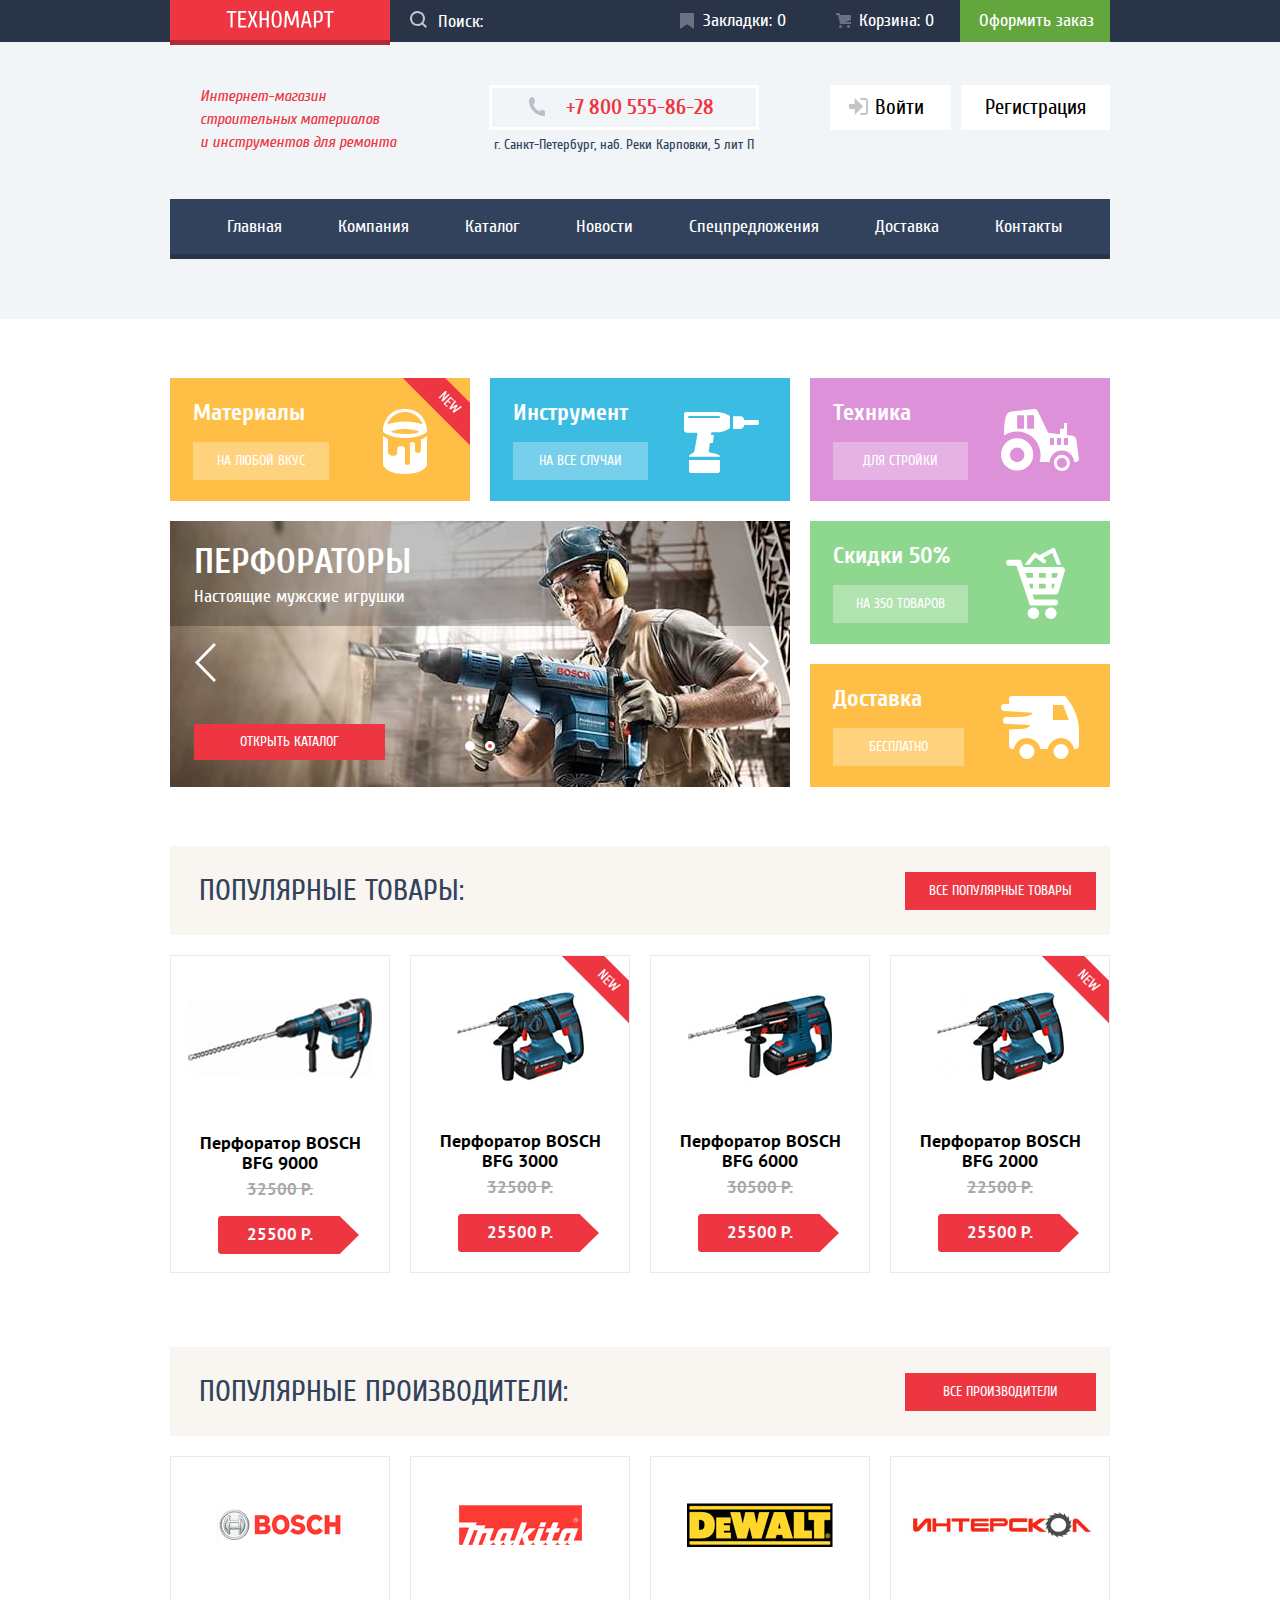
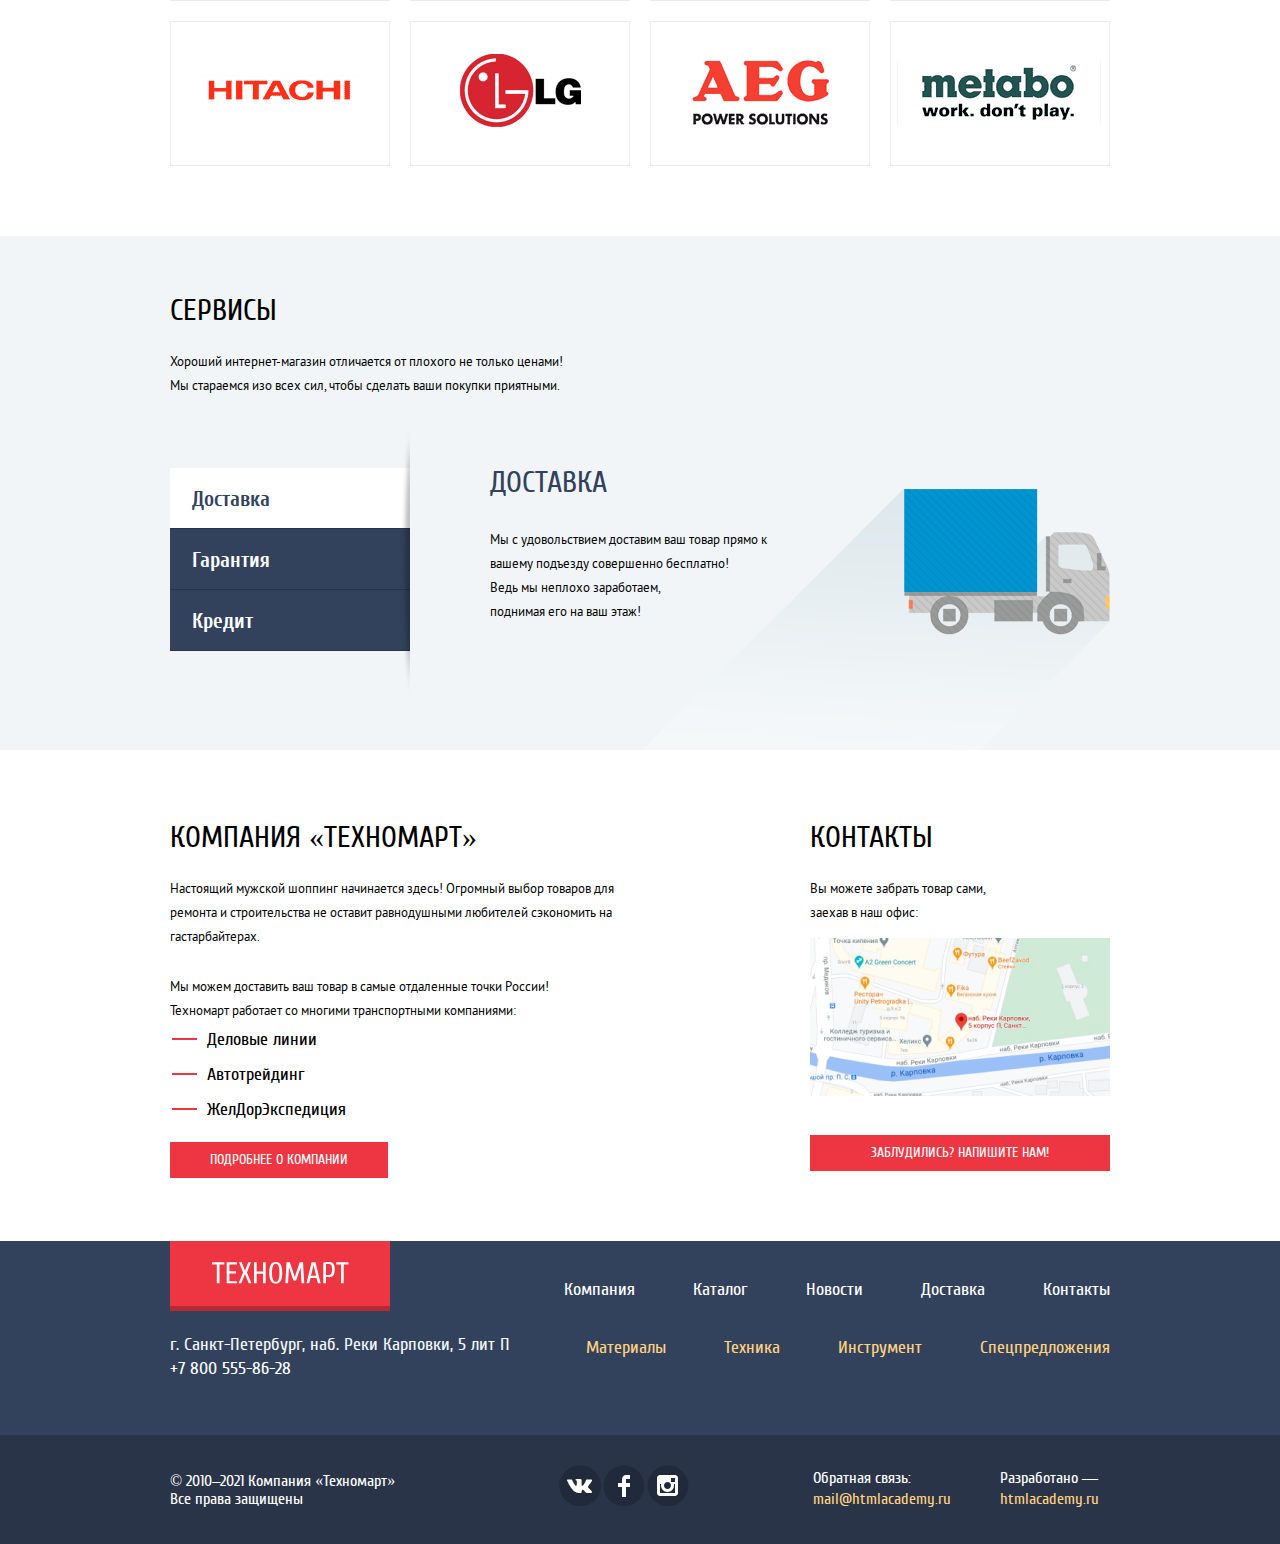
==== commit b34bb22c: "Исправление ошибок" ====
--- a/index.html
+++ b/index.html
@@ -5,8 +5,8 @@
 
   <meta charset="utf-8">
   <title>Техномарт. Главная страница</title>
+  <link rel="stylesheet" href="css/min-normalize.css">
   <link rel="stylesheet" href="css/min-style.css">
-  <link rel="stylesheet" href="css/normalize.css">
   <link rel="icon" href="favicon.ico">
   <link rel="icon" href="favicon/icon.svg" type="image/svg+xml">
   <link rel="apple-touch-icon" href="favicon/180.png" type="image/svg+xml">
@@ -144,9 +144,9 @@
               </li>
             </ul>
             <div class="slider-controls">
-              <button type="button" class="button-slider-controls"
-                aria-label="Первый слайд"></button>
-              <button type="button" class="button-slider-controls slider-controls-current" aria-label="Второй слайд"></button>
+              <button type="button" class="button-slider-controls" aria-label="Первый слайд"></button>
+              <button type="button" class="button-slider-controls slider-controls-current"
+                aria-label="Второй слайд"></button>
             </div>
           </li>
         </ul>
@@ -161,12 +161,12 @@
         <li class="product">
           <ul class="buttons-catalog-item">
             <li>
-              <button type="button" class="button-buy" aria-label="Добавить товар в коризну">
+              <a href="cart.html" class="button-buy" aria-label="Добавить товар в коризну">
                 Купить
-              </button>
-            </li>
-            <li><button type="button" class="button-bookmarks" aria-label="Добавить товар в закладки">В
-                Закладки</button></li>
+              </a>
+            </li>
+            <li><a class="button-bookmarks" aria-label="Добавить товар в закладки">В
+                Закладки</a></li>
           </ul>
           <p class="product-image-wrapper">
             <img src="img/bfg9000.jpg" alt="Синий перфоратор Bosch bfg9000 с длинным сверлом" width="184" height="164"
@@ -187,16 +187,16 @@
           <span class="new">new</span>
           <ul class="buttons-catalog-item">
             <li>
-              <button type="button" class="button-buy" aria-label="Добавить товар в корзину">
+              <a href="cart.html" class="button-buy" aria-label="Добавить товар в коризну">
                 Купить
-              </button>
-            </li>
-            <li><button type="button" class="button-bookmarks" aria-label="Добавить товар в закладки">В
-                Закладки</button></li>
+              </a>
+            </li>
+            <li><a class="button-bookmarks" aria-label="Добавить товар в закладки">В
+                Закладки</a></li>
           </ul>
           <p class="product-image-wrapper">
-            <img src="img/bfg3000.jpg" alt="Синий перфоратор Bosch BFG 3000 с коротким сверлом" width="127"
-              height="112" class="catalog-item-image">
+            <img src="img/bfg3000.jpg" alt="Синий перфоратор Bosch BFG 3000 с коротким сверлом" width="127" height="112"
+              class="catalog-item-image">
           </p>
           <h4 class="name-product">Перфоратор BOSCH BFG 3000</h4>
           <span class="price">32500 Р.</span>
@@ -212,16 +212,16 @@
         <li class="product">
           <ul class="buttons-catalog-item">
             <li>
-              <button type="button" class="button-buy" aria-label="Добавить товар в корзину">
+              <a href="cart.html" class="button-buy" aria-label="Добавить товар в коризну">
                 Купить
-              </button>
-            </li>
-            <li><button type="button" class="button-bookmarks" aria-label="Добавить товар в закладки">В
-                Закладки</button></li>
+              </a>
+            </li>
+            <li><a class="button-bookmarks" aria-label="Добавить товар в закладки">В
+                Закладки</a></li>
           </ul>
           <p class="product-image-wrapper">
-            <img src="img/bfg6000.jpg" alt="Синий перфоратор Bosch BFG 6000 с коротким сверлом" width="144"
-              height="128" class="catalog-item-image">
+            <img src="img/bfg6000.jpg" alt="Синий перфоратор Bosch BFG 6000 с коротким сверлом" width="144" height="128"
+              class="catalog-item-image">
           </p>
           <h4 class="name-product">Перфоратор BOSCH BFG 6000</h4>
           <span class="price">30500 Р.</span>
@@ -238,16 +238,16 @@
           <span class="new">NEW</span>
           <ul class="buttons-catalog-item">
             <li>
-              <button type="button" class="button-buy" aria-label="Добавить товар в корзину">
+              <a href="cart.html" class="button-buy" aria-label="Добавить товар в коризну">
                 Купить
-              </button>
-            </li>
-            <li><button type="button" class="button-bookmarks" aria-label="Добавить товар в закладки">В
-                Закладки</button></li>
+              </a>
+            </li>
+            <li><a class="button-bookmarks" aria-label="Добавить товар в закладки">В
+                Закладки</a></li>
           </ul>
           <p class="product-image-wrapper">
-            <img src="img/bfg2000.jpg" alt="Синий перфоратор BOSCH BFG 2000 с коротким сверлом" width="127"
-              height="112" class="catalog-item-image">
+            <img src="img/bfg2000.jpg" alt="Синий перфоратор BOSCH BFG 2000 с коротким сверлом" width="127" height="112"
+              class="catalog-item-image">
           </p>
           <h4 class="name-product">Перфоратор BOSCH BFG 2000</h4>
           <span class="price">22500 Р.</span>
@@ -374,7 +374,7 @@
         <h2 class="title-section">Контакты</h2>
         <p class="office-map">Вы можете забрать товар сами, <br> заехав в наш офис:</p>
         <button class="map" type="button" aria-label="Перейти на большую карту"></button>
-        <button class="button feedback-button" type="button">Заблудились? Напишите нам!</button>
+        <a href="feedback.html" class="button feedback-button">Заблудились? Напишите нам!</a>
       </section>
     </div>
   </main>
--- a/css/min-style.css
+++ b/css/min-style.css
@@ -1 +1 @@
-@font-face{font-family:"Cuprum";src:local("Cuprum Regular"),local("Cuprum-Regular"),url("../fonts/cuprum.woff") format("woff"),url("../fonts/cuprum.woff2") format("woff2");font-weight:normal;font-style:normal}@font-face{font-family:"Cuprum";src:local("Cuprum Bold"),local("Cuprum-Bold"),url("../fonts/cuprumbold.woff") format("woff"),url("../fonts/cuprumbold.woff2") format("woff2");font-weight:bold;font-style:normal}@font-face{font-family:"Cuprum";src:local("Cuprum Italic"),local("Cuprum-Italic"),url("../fonts/cuprumitalic.woff") format("woff"),url("../fonts/cuprumitalic.woff2") format("woff2");font-weight:normal;font-style:italic}@font-face{font-family:"Cuprum";src:local("Cuprum Bold Italic"),local("Cuprum-BoldItalic"),url("../fonts/cuprumbolditalic.woff") format("woff"),url("../fonts/cuprumbolditalic.woff2") format("woff2");font-weight:bold;font-style:italic}@font-face{font-family:"PTSans";src:local("PTSans Regular"),local("PTSans-Regular"),url("../fonts/ptsans.woff") format("woff"),url("../fonts/ptsans.woff2") format("woff2");font-weight:normal;font-style:normal}@font-face{font-family:"PTSans";src:local("PTSans Bold"),local("PTSans-Bold"),url("../fonts/ptsansbold.woff") format("woff"),url("../fonts/ptsansbold.woff2") format("woff2");font-weight:bold;font-style:normal}:root{--basic-red:#EE3643;--basic-green:#63a63e;--basic-icon:#c5c5c5;--basic-neutral:#e5e5e5;--basic-white:#ffffff;--basic-yellow:#ffbf47;--basic-blue:#3bbce3;--basic-pink:#dc91d8;--basic-light-green:#8ed78f;--basic-dark-blue:#32425c;--basic-background:#f1f5f7;--basic-black:#000;--basic-very-dark-blue:#293449;--basic-light-yellow:#f9f5f0;--basic-gray:#a9a9a9;--basic-yellow-footer:#ffd180;--basic-icon-blue:#3d546f;--basic-gray-light:#c5c5c5;--basic-gray-button:#f4f4f4;--basic-beige:#f7f3ec}*,*::before,*::after{box-sizing:border-box}body{min-width:960px;margin:0;padding:0;font-family:"Cuprum",Arial,sans-serif;font-size:18px;line-height:24px;font-weight:400;background-color:var(--basic-white);display:grid;min-height:100%;grid-template-rows:min-content 1fr min-content;align-content:start}img{max-width:100%}.page{height:100%}.visually-hidden{position:absolute;width:1px;height:1px;margin:-1px;border:0;padding:0;white-space:nowrap;clip-path:inset(100%);clip:rect(0 0 0 0);overflow:hidden}.page-header{background-color:var(--basic-background);margin-bottom:59px;padding-bottom:60px}.header-top-bar{background-color:var(--basic-very-dark-blue)}.header-top-wrapper{display:flex;align-items:center;height:42px;justify-content:space-between}.header-bottom{display:flex;justify-content:space-between;align-items:flex-start;margin-top:42.5px;margin-bottom:42.5px;margin-left:30px}.header-bottom-catalog{display:flex;justify-content:space-between;align-items:flex-start;margin-top:43.5px;margin-bottom:39.5px;margin-left:30px}.logo{background:var(--basic-red);box-shadow:inset 0 -5px 0 rgba(0,0,0,0.24);padding:12px 56px;padding-bottom:17px;display:flex}.logo:active,.logo-footer:active{background:#BA2732}.search{border:0;height:100%;display:flex;flex-direction:row-reverse;justify-content:flex-end;align-items:center;flex-grow:1;position:relative}.input-search{width:100%;height:100%;border:none;padding:0;margin:0;padding-left:48px;background:var(--basic-very-dark-blue);outline:none}.search:hover .icon-search{fill:var(--basic-white)}.input-search:focus+.icon-search{fill:var(--basic-red)}.input-search:focus{background:var(--basic-white)}.unification{display:grid;grid-template-columns:460px 300px;gap:180px}.input-search::placeholder{color:var(--basic-white)}.icon-search{fill:var(--basic-icon);position:absolute;top:11px;left:20px}.nav-profile{margin:0;padding:0;list-style-type:none;display:flex;height:100%;align-items:center}.nav-profile-item{height:100%;display:flex;align-items:center}.bookmarks{text-decoration:none;color:var(--basic-white);height:100%;display:flex;align-items:center;position:relative;padding-left:43px;padding-right:24px}.bookmarks::before{content:"";position:absolute;width:14px;height:16px;background:url(../img/icon-bookmarks.svg) no-repeat;background-position:0 0;top:13px;left:20px;opacity:0.3}.cart{text-decoration:none;color:var(--basic-white);display:flex;align-items:center;height:100%;padding-left:49px;padding-right:26px;position:relative}.cart::before{content:"";position:absolute;width:15px;height:15px;background:url(../img/icon-cart.svg) no-repeat;background-position:0 0;top:13px;left:26px;opacity:0.3}.icon-cart-catalog{fill:var(--basic-white);position:absolute;left:26px;top:13px}.bookmarks:hover::before{opacity:1}.cart:hover::before{opacity:1}.bookmarks:active{background:#161D29;color:rgba(255,255,255,0.5)}.cart:active{background:#161D29;color:rgba(255,255,255,0.5)}.cart-catalog{background:var(--basic-red)}.arrange{background:var(--basic-green);text-decoration:none;color:var(--basic-white);padding-right:16px;padding-left:19px;display:flex;align-items:center;height:100%}.arrange:hover{background:#5FBB2D}.arrange:active{color:rgba(255,255,255,0.5)}.desc{font-style:italic;font-size:16px;line-height:23px;font-weight:normal;color:var(--basic-red);margin:0;padding:0;height:71px;margin-right:22px}.desc-catalog{margin-right:40px}.phone{color:var(--basic-red);text-decoration:none;font-family:Cuprum;font-weight:bold;font-size:21px;line-height:30px;display:flex;align-items:center;position:relative;flex-grow:1;padding-left:74px}.phone::before{content:"";background:url(../img/icon-phone.svg) no-repeat;background-position:0 0;width:17px;height:19px;top:5px;left:36px;position:absolute}.icon-phone{fill:var(--basic-icon);position:absolute;left:-35px}.phone-header{width:270px;height:45px;border:3px solid var(--basic-white);display:flex;justify-content:center;align-items:center}.contacts-header{display:flex;flex-direction:column;align-items:center}.address{font-size:14px;color:var(--basic-dark-blue);margin:0;padding:0;margin-top:3px}.btn-user-list{display:flex;margin:0;padding:0;list-style-type:none}.btn-user-link{display:block;color:var(--basic-black);background-color:var(--basic-white);text-decoration:none;padding:12px 24px;font-family:Cuprum;font-style:normal;font-weight:normal;font-size:21px;line-height:21px}.btn-user-link:hover{color:var(--basic-red)}.icon-enter{fill:#c5c5c5;position:absolute;top:13px;left:19px}.btn-user-link:hover svg{fill:var(--basic-icon-blue)}.btn-user-link:active{color:var(--basic-icon)}.icon-login{fill:var(--basic-gray-light)}.btn-enter{margin-right:10px;position:relative}.btn-enter-link{padding:12px 27px;padding-left:45px}.nav{background-color:var(--basic-dark-blue);color:var(--basic-white);box-shadow:inset 0 -5px 0 var(--basic-very-dark-blue)}.nav-list{display:flex;flex-wrap:wrap;padding:0;margin:0;justify-content:center;list-style-type:none;height:100%}.nav-link{display:block;color:var(--basic-white);text-decoration:none;height:100%;padding:16px 24px 20px 32px}.nav-link-active{}.nav-link:hover{background:var(--basic-very-dark-blue)}.nav-link:active{background:#1d2739;color:#fff;opacity:50%}.new{font-size:14px;line-height:18px;background-color:var(--basic-red);color:var(--basic-white);transform:rotate(45deg);text-transform:uppercase;width:100px;height:30px;display:flex;justify-content:center;align-items:center;position:absolute;right:-29px;top:10px}.container{width:960px;margin:0 auto;padding:0 10px}.menu{margin-bottom:59px}.menu-list{list-style-type:none;display:grid;grid-template-columns:300px 300px 300px;grid-template-rows:123px 123px 123px;gap:20px;margin:0;padding:0}.block-menu{position:relative;overflow:hidden;display:flex;flex-wrap:wrap;align-items:flex-start;flex-direction:column}.materials{background-color:var(--basic-yellow);grid-column-start:1;grid-column-end:2;grid-row-start:1;grid-row-end:2}.materials::after{content:"";background:url(../img/materials.svg) no-repeat;background-position:0 0;width:44px;height:65px;position:absolute;top:31px;right:43px}.title-menu{font-weight:bold;font-size:24px;line-height:30px;color:var(--basic-white);margin:0;padding:0;margin-left:23px;margin-top:20px;margin-bottom:14px}.tools{background:var(--basic-blue);grid-column-start:2;grid-column-end:3;grid-row-start:1;grid-row-end:2}.tools::after{content:"";background:url(../img/tools.svg) no-repeat;background-position:0 0;width:75px;height:61px;position:absolute;top:34px;right:31px}.technic{background:var(--basic-pink);grid-column-start:3;grid-column-end:4;grid-row-start:1;grid-row-end:2}.technic::after{content:"";background:url(../img/technic.svg) no-repeat;background-position:0 0;width:78px;height:62px;position:absolute;top:31px;right:31px}.discounts{background:var(--basic-light-green);grid-column-start:3;grid-column-end:4;grid-row-start:2;grid-row-end:3}.discounts::after{content:"";background:url(../img/discounts.svg) no-repeat;background-position:0 0;width:59px;height:72px;position:absolute;top:26px;right:45px}.delivery{background:var(--basic-yellow);grid-column-start:3;grid-column-end:4;grid-row-start:3;grid-row-end:4}.delivery::after{content:"";background:url(../img/delivery.svg) no-repeat;background-position:0 0;width:78px;height:63px;position:absolute;top:32px;right:31px}.slider{grid-column-start:1;grid-column-end:3;grid-row-start:2;grid-row-end:4;position:relative}.btn-menu{background:rgba(255,255,255,0.3);text-transform:uppercase;font-size:14px;line-height:18px;text-decoration:none;color:var(--basic-white);margin-left:23px}.materials>.btn-menu{padding:10px 24px}.tools>.btn-menu{padding:10px 26px}.technic>.btn-menu{padding:10px 30px}.discounts>.btn-menu{padding:10px 23px}.delivery>.btn-menu{padding:10px 36px}.btn-menu:hover{background:rgba(196,196,196,0.3)}.btn-menu:active{background:rgba(169,169,169,0.3)}.icon-menu{fill:var(--basic-white);position:relative;top:30px;right:-84px}.slide{height:100%;display:none}.slide-current{display:block}.slide-perforator{background:url(../img/slider-perforator.jpg) no-repeat center}.slide-drill{background:url(../img/slider-drill.jpg) no-repeat center}.btn-slider-left,.btn-slider-right{border:none;background:none;position:absolute;cursor:pointer}.btn-slider-left{top:120px;left:18px}.btn-slider-right{top:120px;right:14px}.pages-slider{list-style-type:none;height:100%;margin:0;padding:0}.slide{padding-top:23px;padding-left:24px}.slider-title{text-transform:uppercase;color:var(--basic-white);margin:0;padding:0;margin-bottom:5px;font-size:36px;line-height:36px}.slider-desc{color:var(--basic-white);margin:0;padding:0;font-size:18px;line-height:24px;margin-bottom:120px}.slider-controls{position:absolute;bottom:36px;left:295px;z-index:20;display:flex;width:30px;justify-content:space-between}.button-slider-controls{outline:none;padding:0;width:10px;height:10px;background:var(--basic-white);border-radius:50%;border:none;cursor:pointer}.slider-controls-current{width:10px;height:10px;background:var(--basic-red);border-radius:50%;border:3px solid var(--basic-white)}.pop-products{margin-bottom:74px}.button{background:var(--basic-red);font-size:14px;line-height:18px;border:0;color:var(--basic-white);text-transform:uppercase;text-decoration:none}.button-slider{padding:10px 46px}.button:hover{background:#ca2c37}.button:active{background:#ba2732}.top-section-button{text-decoration:none;margin-right:14px;padding:10px 24px}.top-section-button-manufacturer{padding:10px 38px}.block-services{flex-grow:1;list-style-type:none;margin:0;padding:0}.block-service{flex-grow:1}.block-service-button{padding:10px 42px;border-radius:3px}.more-detailed-button{padding:10px 40px}.feedback-button{padding:10px 61px;cursor:pointer}.list-products{list-style-type:none;padding:0;margin:0;display:grid;grid-template-columns:220px 220px 220px 220px;grid-template-rows:318px;gap:20px}.list-products-catalog{list-style-type:none;margin:0;padding:0;display:grid;grid-template-columns:220px 220px 220px;grid-template-rows:318px 318px 318px;gap:20px}.top-section{background:var(--basic-light-yellow);text-transform:uppercase;margin-bottom:20px;display:flex;justify-content:space-between;align-items:center;height:89px}.title{font-family:Cuprum;font-style:normal;font-weight:normal;font-size:30px;line-height:30px;color:var(--basic-dark-blue);margin:0;margin-left:29px}.service-title{font-weight:normal;font-size:30px;line-height:30px;color:var(--basic-dark-blue);text-transform:uppercase;margin:0;padding:0;margin-bottom:30px}.product{border:1px solid #EAEAEA;display:flex;flex-direction:column;align-items:center;text-align:center;position:relative;overflow:hidden}.product:hover .buttons-catalog-item{display:block}.product:hover .product-image-wrapper{display:none}.product:hover{box-shadow:0 4px 20px rgba(0,0,0,0.15)}.product-image-wrapper{width:184px;height:164px;display:flex;justify-content:center;align-items:center;margin:0;padding:0;margin-bottom:13px}.product-image-wrapper img{object-fit:contain}.name-product{font-family:PTSans,Arial,sans-serif;font-weight:bold;font-size:18px;line-height:20px;color:var(--basic-black);width:190px;margin:0;padding:0;margin-bottom:7px}.name-product-no-disc{margin-bottom:49px}.catalog-item-image{}.price{font-family:PTSans,Arial,sans-serif;font-weight:bold;font-size:17px;line-height:18px;text-decoration:line-through;color:var(--basic-gray);margin-bottom:23px}.disc-div{position:relative;z-index:0}.disc-div svg{z-index:-1;position:absolute;right:-46px;top:-9px}.disc{font-family:PTSans,Arial,sans-serif;font-weight:bold;font-size:17px;line-height:18px;color:var(--basic-white);margin:0;padding:0;margin-bottom:31px}.buttons-catalog-item{display:none;list-style-type:none;margin:0;padding:0;margin-top:38px;margin-bottom:54px}.button-buy{margin:0;padding:0;border:0;background:var(--basic-green);outline:none;box-shadow:inset 0 -3px 0 #367315;border-radius:2px;color:var(--basic-white);text-transform:uppercase;font-size:14px;line-height:18px;padding:10px 40px 10px 53px;margin-bottom:10px;position:relative;cursor:pointer}.button-buy::before{content:"";background:url(../img/icon-cart.svg) no-repeat;background-position:0 0;width:15px;height:15px;position:absolute;top:10px;left:30px;opacity:0.3}.button-buy:hover{background:#5fbb2d}.button-buy:active{background:#518534}.button-bookmarks{margin:0;padding:0;border:3px solid var(--basic-green);border-radius:2px;font-family:Cuprum;font-style:normal;font-weight:normal;font-size:14px;line-height:18px;text-transform:uppercase;color:var(--basic-dark-blue);background:none;padding:8px 31px 6px 30px;cursor:pointer}.button-bookmarks:hover{border:3px solid var(--basic-dark-blue)}.button-bookmarks:active{border:3px solid var(--basic-dark-blue);opacity:0.5}.pop-manufacturer{margin-bottom:70px}.manufacturer-list{list-style-type:none;display:grid;grid-template-columns:220px 220px 220px 220px;grid-template-rows:145px;gap:20px;margin:0;padding:0}.manufacturer{border:1px solid #EAEAEA;display:flex;justify-content:center;align-items:center;width:220px;height:145px}.manufacturer img{max-width:220px;max-height:145px;object-fit:contain}.manufacturer:hover{box-shadow:0 4px 20px rgba(0,0,0,0.15)}.manufacturer:active{opacity:0.5;box-shadow:0 4px 20px rgba(0,0,0,0.15)}.service{background:var(--basic-background);padding-bottom:99px;padding-top:60px}.unification-service{display:flex;margin-top:70px}.title-section{font-family:Cuprum;font-weight:normal;font-size:30px;line-height:30px;text-transform:uppercase;color:var(--basic-black);margin:0;padding:0;margin-bottom:24px}.title-section-catalog{font-family:Cuprum;font-style:normal;font-weight:normal;font-size:30px;line-height:30px;text-transform:uppercase;color:var(--basic-black);margin:0;padding:0;padding-top:64px;margin-bottom:25px}.service-desc{font-family:PTSans,Arial,sans-serif;font-size:13px;line-height:24px;color:var(--basic-black);margin:0;padding:0}.button-service{width:240px;height:61px;background:#32425C;color:var(--basic-white);border:0;font-family:Cuprum;font-style:normal;font-weight:bold;font-size:21px;line-height:30px;padding:0;margin:0;box-shadow:inset 0 1px 0 #405069;box-shadow:inset 0 -1px 0 #293449;cursor:pointer;text-align:left;padding-left:22px}.button-service:focus{background:var(--basic-white);box-shadow:0 1px 0 var(--basic-white);font-weight:bold;font-size:21px;line-height:30px;color:var(--basic-dark-blue)}.buttons-services{list-style-type:none;margin:0;padding:0;margin-right:80px;position:relative}.buttons-services::after{content:"";background:url(../img/shadow.png) no-repeat;background-position:0 0;width:10px;height:279px;position:absolute;top:-47px;right:0}.button-service:hover{background:#293449}.button-service-current{background:var(--basic-white);color:var(--basic-dark-blue);width:240px;height:61px;border:0;font-family:Cuprum;font-style:normal;font-weight:bold;font-size:21px;line-height:30px;box-shadow:inset 0 1px 0 #405069;box-shadow:inset 0 -1px 0 #293449;cursor:pointer;text-align:left;padding-left:22px}.block-service-delivery{position:relative;display:none}.block-service-delivery::after{content:"";background:url(../img/btn-delivery.png) no-repeat;z-index:0;width:468px;height:261px;position:absolute;top:21px;right:0}.block-service-gurantee{position:relative;display:none}.block-service-gurantee::after{content:"";background:url(../img/btn-gurantee.png) no-repeat;z-index:0;width:389px;height:283px;position:absolute;top:0;left:0}.block-service-credit{background:url(../img/btn-credit.png) no-repeat;background-position:0 0;display:none}.block-serivce-current{display:block}.services-desc{width:283px;z-index:1}.promo-info{font-family:PTSans,Arial,sans-serif;font-size:13px;line-height:24px;color:var(--basic-black);margin:0}.promo-info-1{margin-bottom:26px}.transport-companies{font-family:Cuprum;font-style:normal;font-weight:normal;font-size:18px;line-height:24px;color:var(--basic-black);padding:0;margin:5px 0 25px 37px;list-style-type:none;padding-left:0}.transport-companies li{position:relative;margin-bottom:11px}.transport-companies li::before{position:absolute;margin-right:12px;content:"";width:25px;height:2px;background:var(--basic-red);top:10px;left:-35px}.map{margin-bottom:44px;border:none;background:url(../img/map.jpg) no-repeat;width:300px;height:158px;cursor:pointer}.section-contacts{margin-top:73px}.section-delivery{margin-top:73px}.office-map{font-family:PTSans,Arial,sans-serif;font-size:13px;line-height:24px;color:var(--basic-black)}.footer-top{padding-bottom:54px}.footer-top-bar{background:var(--basic-dark-blue)}.logo-footer{background:var(--basic-red);box-shadow:inset 0 -5px 0 rgba(0,0,0,0.24);display:flex;padding:20px 41px;padding-bottom:25px}.footer-section-top{display:flex;justify-content:space-between;height:70px}.footer-section-bottom{display:flex;justify-content:space-between;height:70px}.footer-address{color:#f3f7f9;font-family:Cuprum;font-style:normal;font-weight:normal;font-size:18px;line-height:24px;padding-top:22px}.footer-address p{margin:0;padding:0}.phone-footer{text-decoration:none;color:var(--basic-white)}.nav-footer-link{text-decoration:none;color:var(--basic-white)}.nav-footer-item{}.nav-footer{margin-top:37px}.nav-footer-list{list-style-type:none;display:flex;margin:0;padding:0;width:546px;justify-content:space-between;flex-wrap:wrap}.nav-footer-link:hover{text-decoration:underline}.nav-footer-link:active{text-decoration:underline;opacity:0.5}.index-nav{list-style-type:none;display:flex;justify-content:space-between;margin:0;padding:0;width:524px;height:24px;margin-top:25px}.index-nav-link{text-decoration:none;color:var(--basic-yellow-footer)}.index-nav-link:hover{text-decoration:underline}.index-nav-link:active{opacity:0.5}.footer-bottom{display:flex;justify-content:space-between;align-items:center;padding-top:29px;padding-bottom:29px}.footer-bottom-bar{background:var(--basic-very-dark-blue)}.about-rights{color:var(--basic-white);font-family:Cuprum;font-style:normal;font-weight:normal;font-size:16px;line-height:18px;margin-right:42px}.about-rights p{margin:0;padding:0}.footer-social{list-style-type:none;display:flex;padding:0;margin:0;width:134px}.footer-social a{margin:0;padding:0}.contact-info{width:286px;list-style-type:none;display:flex;margin:0;padding:0;justify-content:space-between;margin-right:11px}.contact-info p{font-family:Cuprum;font-style:normal;font-weight:normal;font-size:16px;line-height:18px;color:var(--basic-white);margin:0;padding:0}.contact-info a{color:var(--basic-yellow-footer);text-decoration:none;font-family:Cuprum;font-style:normal;font-weight:normal;font-size:16px;line-height:18px}.contact-info a:hover{text-decoration:underline}.contact-info a:active{text-decoration:none;color:var(--basic-red)}.footer-copyright{}.modal-close{position:absolute;border:none;background:none;cursor:pointer}.modal-cart>.modal-close{top:11px;right:11px}.modal-feedback>.modal-close{top:14px;right:11px}.modal-map>.modal-close{top:10px;right:6px}.modal{position:fixed;top:50%;left:50%;margin:auto;box-shadow:0 4px 20px rgba(0,0,0,0.15);z-index:100;border-top:7px solid var(--basic-red);display:none;transform:translate(-50%,-50%)}.modal-cart{background:var(--basic-white);width:620px}.modal-cart-title{font-weight:bold;font-size:24px;line-height:30px;display:flex;justify-content:center;margin-top:66px;margin-bottom:67px}.modal-cart-title::before{content:"";background:url(../img/icon-mark.svg) no-repeat;background-position:0 0;width:66px;height:66px;position:absolute;top:48px;left:81px}.modal-cart-list{margin:0;padding:0;display:flex;justify-content:center;list-style-type:none;background:#f1f1f1;padding-bottom:37px;padding-top:37px}.modal-button-arrange{padding:10px 46px;margin-right:10px;cursor:pointer}.modal-group{width:220px;margin-top:39px}.modal-group-left{margin-right:20px;margin-bottom:13px}.modal-letter{width:460px;margin-bottom:37px}.modal-feedback{width:620px;padding-top:39px;flex-direction:column;align-items:center;padding:0 80px;background:var(--basic-white)}.modal-map{width:943px;display:none}.modal-show{display:flex;animation:bounce 0.6s}.modal-show-block{display:block;animation:bounce 0.6s}.modal-feedback input{font-family:PTSans,Arial,sans-serif;font-style:normal;font-weight:normal;font-size:13px;line-height:24px;border:2px solid var(--basic-gray-light);border-radius:2px;background:var(--basic-white)}.modal-feedback input::placeholder{font-family:PTSans;font-style:normal;font-weight:normal;font-size:13px;line-height:24px}.input-name{width:220px;height:38px;padding-top:5px;padding-left:12px}.input-email{width:220px;height:38px;padding-top:5px;padding-left:12px}.input-letter{width:460px;height:114px;padding-bottom:83px;padding-left:12px}.form-feedback{width:460px;display:flex;flex-wrap:wrap}.submit{font-family:Cuprum;font-style:normal;font-weight:normal;font-size:14px;line-height:18px;background:var(--basic-red);border:0;outline:none;color:var(--basic-white);padding:10px 199px;cursor:pointer}.modal-button{display:flex;justify-content:center;align-items:center;width:620px;height:112px;background:var(--basic-gray-button)}.modal-error{animation:shake 0.6s}@keyframes bounce{0%{transform:translate(-50%,-2000px)} 70%{transform:translate(-50%,30px)} 90%{transform:translate(-50%,-10px)} 100%{transform:translate(-50%,-50%)}}@keyframes shake{0%,100%{transform:translateX(0)} 10%,30%,50%,70%,90%{transform:translateX(-10px)} 20%,40%,60%,80%{transform:translateX(10px)}}.block-user{background:var(--basic-white);width:299px;height:45px;display:flex;align-items:center;justify-content:center;position:relative;margin-bottom:5px}.nav-profile-catalog{display:flex;flex-direction:column}.nav-profile-catalog a{text-decoration:none}.user-name:hover svg{fill:var(--basic-icon-blue)}.logout{background:none;border:none}.logout:hover svg{fill:var(--basic-icon-blue)}.user-name:active{color:var(--basic-gray-light)}.icon-user{fill:var(--basic-icon);position:absolute;top:13px;left:15px}.icon-logout{fill:var(--basic-icon);position:absolute;top:14px;right:17px}.user-name{color:var(--basic-black);font-size:21px;line-height:21px;border:none;outline:none;background:none;padding:0;padding-left:11px}.menu-profile{list-style-type:none;display:flex;justify-content:center;margin:0;padding:0}.btn-profile{color:var(--basic-dark-blue);font-size:16px;line-height:18px;margin-right:29px;position:relative}.btn-profile::after{content:"";background:url(../img/circle.svg) no-repeat;background-position:0 0;width:6px;height:7px;position:absolute;top:7px;right:-18px}.btn-profile-last{margin-right:0}.btn-profile-last::after{display:none}.btn-profile:hover{color:var(--basic-red)}.btn-profile:active{color:var(--basic-gray-light)}.breadcrumbs{list-style-type:none;margin:0;padding:0;display:flex;margin-bottom:20px}.breadcrumbs li{position:relative;margin-right:41px}.breadcrumbs li::after{content:"";width:8px;height:12px;background:url(../img/arrow.svg) no-repeat;position:absolute;top:7px;right:-25px}.breadcrumbs-current::after{display:none}.breadcrumbs-link{font-family:PTSans,Arial,sans-serif;font-style:normal;font-weight:normal;font-size:13px;line-height:18px;color:var(--basic-black);text-decoration:none;text-transform:uppercase}.page-nav{list-style-type:none;margin:0;padding:0;display:flex;margin-top:48px;margin-bottom:59px}.page-main{margin-bottom:70px}.page-nav-link{background:var(--basic-white);border:1px solid var(--basic-neutral);box-sizing:border-box;border-radius:2px;font-family:PTSans,Arial,sans-serif;font-style:normal;font-weight:normal;font-size:13px;line-height:18px;color:var(--basic-black);text-decoration:none;padding:10px 15px}.page-nav-active{background:var(--basic-red);color:var(--basic-white);border:none}.page-nav li{margin-right:10px}.page-nav li:last-child{margin-right:0}.page-nav-link:hover{border:1px solid var(--basic-icon)}.page-nav-link:active{border:1px solid var(--basic-red)}.about-punchers{background:var(--basic-background);padding-bottom:68px}.btn-show{background:var(--basic-white);border:1px solid var(--basic-neutral);box-sizing:border-box;font-family:PTSans,Arial,sans-serif;font-style:normal;font-weight:normal;font-size:13px;line-height:18px;text-transform:uppercase;width:100%;padding:10px 0;cursor:pointer}.button-continue-shop{border:0;background:var(--basic-white);font-size:14px;line-height:18px;color:var(--basic-black);text-transform:uppercase;padding:10px 31px;cursor:pointer}.manufacturers-catalog{font-family:PTSans,Arial,sans-serif;font-style:normal;font-weight:normal;font-size:15px;line-height:19px;text-transform:uppercase;color:var(--basic-black)}.sorting{display:flex;background:var(--basic-beige);justify-content:space-between;align-items:center;padding:10px 19px;padding-right:14px;margin-bottom:28px;height:38px;border-radius:3px}.sorting h2{font-family:PTSans,Arial,sans-serif;font-style:normal;font-weight:normal;font-size:13px;line-height:18px;text-transform:uppercase;margin:0;padding:0}.but-up-down{list-style-type:none;margin:0;padding:0;display:flex;width:43px;justify-content:space-between}.but-up-down-active{fill:var(--basic-red)}.unification-sorting{display:flex;align-items:center}.but-up,.but-down{border:0;background:none;fill:var(--basic-icon);padding:0;margin:0;cursor:pointer}.but-up:hover,.but-down:hover{fill:var(--basic-black)}.but-up:focus,.but-down:focus{fill:var(--basic-red)}.but-sort-list{list-style-type:none;margin:0;padding:0;display:flex;width:354px;justify-content:space-between;margin-right:46px}.but-sort{font-family:PTSans,Arial,sans-serif;font-style:normal;font-weight:normal;font-size:13px;line-height:18px;text-transform:uppercase;margin:0;padding:0;cursor:pointer}.but-sort{border:0;border-bottom:1px dotted var(--basic-red);background:none}.but-sort-active{border:0;color:var(--basic-red)}.but-sort button:hover{color:var(--basic-black);border-bottom:1px solid var(--basic-red)}.but-sort button:focus{border:0;color:var(--basic-red)}.but-up{transform:rotate(-180deg)}.btn-social-circle{fill:#212A3A}.btn-social:hover .btn-social-circle{fill:var(--basic-red)}.top-section-catalog{background:var(--basic-background);text-transform:uppercase;margin-bottom:20px;display:flex;margin-bottom:17px;align-items:center;height:89px}.unification-catalog{display:grid;grid-template-columns:220px 700px;gap:20px;padding-bottom:11px}.filter-title{font-family:PTSans,Arial,sans-serif;font-style:normal;font-weight:normal;font-size:13px;line-height:18px;text-transform:uppercase;margin:0;padding:10px 18px;padding-right:0;background:var(--basic-beige);margin-bottom:14.5px}.price-filter{border:none;margin:0;padding:0;padding-bottom:25px;margin-bottom:16px;border-bottom:1px solid rgba(0,0,0,0.1)}.range-controls{height:80px;background:var(--basic-beige);margin-bottom:9px;border-radius:6px;padding:39px 20px;position:relative}.range-controls .scale{height:2px;background:var(--basic-gray-light)}.range-controls .bar{width:84%;height:2px;background:var(--basic-green)}.toggle{cursor:pointer;position:absolute;top:29px;left:0;width:20px;height:20px;padding:0;background:#ababab;border:8px solid var(--basic-white);border-radius:50%;box-shadow:0 2px 0 0 #cfcfcf}.toggle-min{left:17px}.toggle-max{left:160px}.manufacturers-filter{border:none;margin:0;padding:0;padding-bottom:9px;margin-bottom:18px;border-bottom:1px solid rgba(0,0,0,0.1)}.charging-filter{border:none;margin:0;padding:0;margin-bottom:14.15px}.manufacturers-filter-list{list-style-type:none;margin:0;padding:0}.charging-filter-list{list-style-type:none;margin:0;padding:0}.dash{font-family:PTSans;font-style:normal;font-weight:normal;font-size:16px;line-height:18px;margin:0}.min-price{width:91px;height:36px;border:none;background:var(--basic-beige);text-align:center;outline:none;border-radius:3px}.max-price{width:91px;height:36px;border:none;background:var(--basic-beige);text-align:center;outline:none;border-radius:3px}.filter-settings legend{font-family:PTSans;font-style:normal;font-weight:bold;font-size:17px;line-height:30px;text-transform:uppercase}.legend-price{margin-bottom:10.85px}.legend-manufacturers{margin-bottom:17.5px}.legend-charging{margin-bottom:23.35px}.filter-option{margin-left:35px;margin-bottom:20px}.filter-option-radio{margin-bottom:22.5px;display:flex}.filter-option label{position:relative;display:block;cursor:pointer;user-select:none;font-family:PTSans;font-style:normal;font-weight:normal;font-size:15px;line-height:19px;text-transform:uppercase}.filter-input-checkbox+label::before{content:"";position:absolute;top:-4px;left:-36px;width:23px;height:23px;border:2px solid var(--basic-icon);border-radius:3px}.filter-input-checkbox:checked+label::after{content:"";background:url(../img/checkbox-on.svg) no-repeat;width:27px;height:23px;position:absolute;top:-4px;left:-36px}.filter-input-checkbox:checked+label::before{display:none}.page-header-catalog{margin-bottom:19px}.filter-price{display:flex;justify-content:space-between;align-items:center}.filter-input-radio{position:relative}.filter-input-radio+label::before{content:"";position:absolute;left:0;top:0;width:25px;height:25px;border:4px solid var(--basic-icon);border-radius:50%;top:-5px;left:-36px}.filter-input-radio:checked+label::after{content:"";position:absolute;left:0;top:0;width:9px;height:9px;border-radius:50%;background:var(--basic-icon);top:3px;left:-28px}
+@font-face{font-family:"Cuprum";src:local("Cuprum Regular"),local("Cuprum-Regular"),url("../fonts/cuprum.woff") format("woff"),url("../fonts/cuprum.woff2") format("woff2");font-weight:normal;font-style:normal}@font-face{font-family:"Cuprum";src:local("Cuprum Bold"),local("Cuprum-Bold"),url("../fonts/cuprumbold.woff") format("woff"),url("../fonts/cuprumbold.woff2") format("woff2");font-weight:bold;font-style:normal}@font-face{font-family:"Cuprum";src:local("Cuprum Italic"),local("Cuprum-Italic"),url("../fonts/cuprumitalic.woff") format("woff"),url("../fonts/cuprumitalic.woff2") format("woff2");font-weight:normal;font-style:italic}@font-face{font-family:"Cuprum";src:local("Cuprum Bold Italic"),local("Cuprum-BoldItalic"),url("../fonts/cuprumbolditalic.woff") format("woff"),url("../fonts/cuprumbolditalic.woff2") format("woff2");font-weight:bold;font-style:italic}@font-face{font-family:"PTSans";src:local("PTSans Regular"),local("PTSans-Regular"),url("../fonts/ptsans.woff") format("woff"),url("../fonts/ptsans.woff2") format("woff2");font-weight:normal;font-style:normal}@font-face{font-family:"PTSans";src:local("PTSans Bold"),local("PTSans-Bold"),url("../fonts/ptsansbold.woff") format("woff"),url("../fonts/ptsansbold.woff2") format("woff2");font-weight:bold;font-style:normal}:root{--basic-red:#EE3643;--basic-green:#63a63e;--basic-icon:#c5c5c5;--basic-neutral:#e5e5e5;--basic-white:#ffffff;--basic-yellow:#ffbf47;--basic-blue:#3bbce3;--basic-pink:#dc91d8;--basic-light-green:#8ed78f;--basic-dark-blue:#32425c;--basic-background:#f1f5f7;--basic-black:#000;--basic-very-dark-blue:#293449;--basic-light-yellow:#f9f5f0;--basic-gray:#a9a9a9;--basic-yellow-footer:#ffd180;--basic-icon-blue:#3d546f;--basic-gray-light:#c5c5c5;--basic-gray-button:#f4f4f4;--basic-beige:#f7f3ec}*,*::before,*::after{box-sizing:border-box}body{min-width:960px;margin:0;padding:0;font-family:"Cuprum",Arial,sans-serif;font-size:18px;line-height:24px;font-weight:400;background-color:var(--basic-white);display:grid;min-height:100%;grid-template-rows:min-content 1fr min-content;align-content:start}img{max-width:100%}.page{height:100%}.visually-hidden{position:absolute;width:1px;height:1px;margin:-1px;border:0;padding:0;white-space:nowrap;clip-path:inset(100%);clip:rect(0 0 0 0);overflow:hidden}.page-header{background-color:var(--basic-background);margin-bottom:59px;padding-bottom:60px}.header-top-bar{background-color:var(--basic-very-dark-blue)}.header-top-wrapper{display:flex;align-items:center;height:42px;justify-content:space-between}.header-bottom{display:flex;justify-content:space-between;align-items:flex-start;margin-top:42.5px;margin-bottom:42.5px;margin-left:30px}.header-bottom-catalog{display:flex;justify-content:space-between;align-items:flex-start;margin-top:43.5px;margin-bottom:39.5px;margin-left:30px}.logo{background:var(--basic-red);box-shadow:inset 0 -5px 0 rgba(0,0,0,0.24);padding:12px 56px;padding-bottom:17px;display:flex}.logo:active,.logo-footer:active{background:#BA2732}.search{border:0;height:100%;display:flex;flex-direction:row-reverse;justify-content:flex-end;align-items:center;flex-grow:1;position:relative}.input-search{width:100%;height:100%;border:none;padding:0;margin:0;padding-left:48px;background:var(--basic-very-dark-blue);outline:none}.search:hover .icon-search{fill:var(--basic-white)}.input-search:focus+.icon-search{fill:var(--basic-red)}.input-search:focus{background:var(--basic-white)}.unification{display:grid;grid-template-columns:460px 300px;gap:180px}.input-search::placeholder{color:var(--basic-white)}.icon-search{fill:var(--basic-icon);position:absolute;top:11px;left:20px}.nav-profile{margin:0;padding:0;list-style-type:none;display:flex;height:100%;align-items:center}.nav-profile-item{height:100%;display:flex;align-items:center}.bookmarks{text-decoration:none;color:var(--basic-white);height:100%;display:flex;align-items:center;position:relative;padding-left:43px;padding-right:24px}.bookmarks::before{content:"";position:absolute;width:14px;height:16px;background:url(../img/icon-bookmarks.svg) no-repeat;background-position:0 0;top:13px;left:20px;opacity:0.3}.cart{text-decoration:none;color:var(--basic-white);display:flex;align-items:center;height:100%;padding-left:49px;padding-right:26px;position:relative}.cart::before{content:"";position:absolute;width:15px;height:15px;background:url(../img/icon-cart.svg) no-repeat;background-position:0 0;top:13px;left:26px;opacity:0.3}.icon-cart-catalog{fill:var(--basic-white);position:absolute;left:26px;top:13px}.bookmarks:hover::before{opacity:1}.cart:hover::before{opacity:1}.bookmarks:active{background:#161D29;color:rgba(255,255,255,0.5)}.cart:active{background:#161D29;color:rgba(255,255,255,0.5)}.cart-catalog{background:var(--basic-red)}.arrange{background:var(--basic-green);text-decoration:none;color:var(--basic-white);padding-right:16px;padding-left:19px;display:flex;align-items:center;height:100%}.arrange:hover{background:#5FBB2D}.arrange:active{color:rgba(255,255,255,0.5)}.desc{font-style:italic;font-size:16px;line-height:23px;font-weight:normal;color:var(--basic-red);margin:0;padding:0;height:71px;margin-right:22px}.desc-catalog{margin-right:40px}.phone{color:var(--basic-red);text-decoration:none;font-family:Cuprum;font-weight:bold;font-size:21px;line-height:30px;display:flex;align-items:center;position:relative;flex-grow:1;padding-left:74px}.phone::before{content:"";background:url(../img/icon-phone.svg) no-repeat;background-position:0 0;width:17px;height:19px;top:5px;left:36px;position:absolute}.icon-phone{fill:var(--basic-icon);position:absolute;left:-35px}.phone-header{width:270px;height:45px;border:3px solid var(--basic-white);display:flex;justify-content:center;align-items:center}.contacts-header{display:flex;flex-direction:column;align-items:center}.address{font-size:14px;color:var(--basic-dark-blue);margin:0;padding:0;margin-top:3px}.btn-user-list{display:flex;margin:0;padding:0;list-style-type:none}.btn-user-link{display:block;color:var(--basic-black);background-color:var(--basic-white);text-decoration:none;padding:12px 24px;font-family:Cuprum;font-style:normal;font-weight:normal;font-size:21px;line-height:21px}.btn-user-link:hover{color:var(--basic-red)}.icon-enter{fill:#c5c5c5;position:absolute;top:13px;left:19px}.btn-user-link:hover svg{fill:var(--basic-icon-blue)}.btn-user-link:active{color:var(--basic-icon)}.icon-login{fill:var(--basic-gray-light)}.btn-enter{margin-right:10px;position:relative}.btn-enter-link{padding:12px 27px;padding-left:45px}.nav{background-color:var(--basic-dark-blue);color:var(--basic-white);box-shadow:inset 0 -5px 0 var(--basic-very-dark-blue)}.nav-list{display:flex;flex-wrap:wrap;padding:0;margin:0;justify-content:center;list-style-type:none;height:100%}.nav-link{display:block;color:var(--basic-white);text-decoration:none;height:100%;padding:16px 24px 20px 32px}.nav-link-active{}.nav-link:hover{background:var(--basic-very-dark-blue)}.nav-link:active{background:#1d2739;color:#fff;opacity:50%}.new{font-size:14px;line-height:18px;background-color:var(--basic-red);color:var(--basic-white);transform:rotate(45deg);text-transform:uppercase;width:100px;height:30px;display:flex;justify-content:center;align-items:center;position:absolute;right:-29px;top:10px}.container{width:960px;margin:0 auto;padding:0 10px}.menu{margin-bottom:59px}.menu-list{list-style-type:none;display:grid;grid-template-columns:300px 300px 300px;grid-template-rows:123px 123px 123px;gap:20px;margin:0;padding:0}.block-menu{position:relative;overflow:hidden;display:flex;flex-wrap:wrap;align-items:flex-start;flex-direction:column}.materials{background-color:var(--basic-yellow);grid-column-start:1;grid-column-end:2;grid-row-start:1;grid-row-end:2}.materials::after{content:"";background:url(../img/materials.svg) no-repeat;background-position:0 0;width:44px;height:65px;position:absolute;top:31px;right:43px}.title-menu{font-weight:bold;font-size:24px;line-height:30px;color:var(--basic-white);margin:0;padding:0;margin-left:23px;margin-top:20px;margin-bottom:14px}.tools{background:var(--basic-blue);grid-column-start:2;grid-column-end:3;grid-row-start:1;grid-row-end:2}.tools::after{content:"";background:url(../img/tools.svg) no-repeat;background-position:0 0;width:75px;height:61px;position:absolute;top:34px;right:31px}.technic{background:var(--basic-pink);grid-column-start:3;grid-column-end:4;grid-row-start:1;grid-row-end:2}.technic::after{content:"";background:url(../img/technic.svg) no-repeat;background-position:0 0;width:78px;height:62px;position:absolute;top:31px;right:31px}.discounts{background:var(--basic-light-green);grid-column-start:3;grid-column-end:4;grid-row-start:2;grid-row-end:3}.discounts::after{content:"";background:url(../img/discounts.svg) no-repeat;background-position:0 0;width:59px;height:72px;position:absolute;top:26px;right:45px}.delivery{background:var(--basic-yellow);grid-column-start:3;grid-column-end:4;grid-row-start:3;grid-row-end:4}.delivery::after{content:"";background:url(../img/delivery.svg) no-repeat;background-position:0 0;width:78px;height:63px;position:absolute;top:32px;right:31px}.slider{grid-column-start:1;grid-column-end:3;grid-row-start:2;grid-row-end:4;position:relative}.btn-menu{background:rgba(255,255,255,0.3);text-transform:uppercase;font-size:14px;line-height:18px;text-decoration:none;color:var(--basic-white);margin-left:23px}.materials>.btn-menu{padding:10px 24px}.tools>.btn-menu{padding:10px 26px}.technic>.btn-menu{padding:10px 30px}.discounts>.btn-menu{padding:10px 23px}.delivery>.btn-menu{padding:10px 36px}.btn-menu:hover{background:rgba(196,196,196,0.3)}.btn-menu:active{background:rgba(169,169,169,0.3)}.icon-menu{fill:var(--basic-white);position:relative;top:30px;right:-84px}.slide{height:100%;display:none}.slide-current{display:block}.slide-perforator{background:url(../img/slider-perforator.jpg) no-repeat center}.slide-drill{background:url(../img/slider-drill.jpg) no-repeat center}.btn-slider-left,.btn-slider-right{border:none;background:none;position:absolute;cursor:pointer}.btn-slider-left{top:120px;left:18px}.btn-slider-right{top:120px;right:14px}.pages-slider{list-style-type:none;height:100%;margin:0;padding:0}.slide{padding-top:23px;padding-left:24px}.slider-title{text-transform:uppercase;color:var(--basic-white);margin:0;padding:0;margin-bottom:5px;font-size:36px;line-height:36px}.slider-desc{color:var(--basic-white);margin:0;padding:0;font-size:18px;line-height:24px;margin-bottom:120px}.slider-controls{position:absolute;bottom:36px;left:295px;z-index:20;display:flex;width:30px;justify-content:space-between}.button-slider-controls{outline:none;padding:0;width:10px;height:10px;background:var(--basic-white);border-radius:50%;border:none;cursor:pointer}.slider-controls-current{width:10px;height:10px;background:var(--basic-red);border-radius:50%;border:3px solid var(--basic-white)}.pop-products{margin-bottom:74px}.button{background:var(--basic-red);font-size:14px;line-height:18px;border:0;color:var(--basic-white);text-transform:uppercase;text-decoration:none}.button-slider{padding:10px 46px}.button:hover{background:#ca2c37}.button:active{background:#ba2732}.top-section-button{text-decoration:none;margin-right:14px;padding:10px 24px}.top-section-button-manufacturer{padding:10px 38px}.block-services{flex-grow:1;list-style-type:none;margin:0;padding:0}.block-service{flex-grow:1}.block-service-button{padding:10px 42px;border-radius:3px}.more-detailed-button{padding:10px 40px}.feedback-button{padding:10px 61px;cursor:pointer}.list-products{list-style-type:none;padding:0;margin:0;display:grid;grid-template-columns:220px 220px 220px 220px;grid-template-rows:318px;gap:20px}.list-products-catalog{list-style-type:none;margin:0;padding:0;display:grid;grid-template-columns:220px 220px 220px;grid-template-rows:318px 318px 318px;gap:20px}.top-section{background:var(--basic-light-yellow);text-transform:uppercase;margin-bottom:20px;display:flex;justify-content:space-between;align-items:center;height:89px}.title{font-family:Cuprum;font-style:normal;font-weight:normal;font-size:30px;line-height:30px;color:var(--basic-dark-blue);margin:0;margin-left:29px}.service-title{font-weight:normal;font-size:30px;line-height:30px;color:var(--basic-dark-blue);text-transform:uppercase;margin:0;padding:0;margin-bottom:30px}.product{border:1px solid #EAEAEA;display:flex;flex-direction:column;align-items:center;text-align:center;position:relative;overflow:hidden}.product:hover .buttons-catalog-item{display:block}.product:hover .product-image-wrapper{display:none}.product:hover{box-shadow:0 4px 20px rgba(0,0,0,0.15)}.product-image-wrapper{width:184px;height:164px;display:flex;justify-content:center;align-items:center;margin:0;padding:0;margin-bottom:13px}.product-image-wrapper img{object-fit:contain}.name-product{font-family:PTSans,Arial,sans-serif;font-weight:bold;font-size:18px;line-height:20px;color:var(--basic-black);width:190px;margin:0;padding:0;margin-bottom:7px}.name-product-no-disc{margin-bottom:49px}.catalog-item-image{}.price{font-family:PTSans,Arial,sans-serif;font-weight:bold;font-size:17px;line-height:18px;text-decoration:line-through;color:var(--basic-gray);margin-bottom:27px}.disc-div{position:relative;z-index:0}.disc-div svg{z-index:-1;position:absolute;right:-46px;top:-9px}.disc{font-family:PTSans,Arial,sans-serif;font-weight:bold;font-size:17px;line-height:18px;color:var(--basic-white);margin:0;padding:0;margin-bottom:31px}.buttons-catalog-item{display:none;list-style-type:none;margin:0;padding:0;margin-top:38px;margin-bottom:64px}.button-buy{margin:0;padding:0;background:var(--basic-green);box-shadow:inset 0 -3px 0 #367315;border-radius:2px;color:var(--basic-white);text-transform:uppercase;font-size:14px;line-height:18px;padding:10px 40px 10px 53px;position:relative;cursor:pointer;text-decoration:none;display:block;margin-bottom:20px}.button-buy::before{content:"";background:url(../img/icon-cart.svg) no-repeat;background-position:0 0;width:15px;height:15px;position:absolute;top:10px;left:30px;opacity:0.3}.button-buy:hover{background:#5fbb2d}.button-buy:active{background:#518534}.button-bookmarks{margin:0;padding:0;border:3px solid var(--basic-green);border-radius:2px;font-family:Cuprum;font-style:normal;font-weight:normal;font-size:14px;line-height:18px;text-transform:uppercase;color:var(--basic-dark-blue);background:none;padding:8px 31px 6px 30px;cursor:pointer;text-decoration:none}.button-bookmarks:hover{border:3px solid var(--basic-dark-blue)}.button-bookmarks:active{border:3px solid var(--basic-dark-blue);opacity:0.5}.pop-manufacturer{margin-bottom:70px}.manufacturer-list{list-style-type:none;display:grid;grid-template-columns:220px 220px 220px 220px;grid-template-rows:145px;gap:20px;margin:0;padding:0}.manufacturer{border:1px solid #EAEAEA;display:flex;justify-content:center;align-items:center;width:220px;height:145px}.manufacturer img{max-width:220px;max-height:145px;object-fit:contain}.manufacturer:hover{box-shadow:0 4px 20px rgba(0,0,0,0.15)}.manufacturer:active{opacity:0.5;box-shadow:0 4px 20px rgba(0,0,0,0.15)}.service{background:var(--basic-background);padding-bottom:99px;padding-top:60px}.unification-service{display:flex;margin-top:70px}.title-section{font-family:Cuprum;font-weight:normal;font-size:30px;line-height:30px;text-transform:uppercase;color:var(--basic-black);margin:0;padding:0;margin-bottom:24px}.title-section-catalog{font-family:Cuprum;font-style:normal;font-weight:normal;font-size:30px;line-height:30px;text-transform:uppercase;color:var(--basic-black);margin:0;padding:0;padding-top:64px;margin-bottom:25px}.service-desc{font-family:PTSans,Arial,sans-serif;font-size:13px;line-height:24px;color:var(--basic-black);margin:0;padding:0}.button-service{width:240px;height:61px;background:#32425C;color:var(--basic-white);border:0;font-family:Cuprum;font-style:normal;font-weight:bold;font-size:21px;line-height:30px;padding:0;margin:0;box-shadow:inset 0 1px 0 #405069;box-shadow:inset 0 -1px 0 #293449;cursor:pointer;text-align:left;padding-left:22px}.button-service:focus{background:var(--basic-white);box-shadow:0 1px 0 var(--basic-white);font-weight:bold;font-size:21px;line-height:30px;color:var(--basic-dark-blue)}.buttons-services{list-style-type:none;margin:0;padding:0;margin-right:80px;position:relative}.buttons-services::after{content:"";background:url(../img/shadow.png) no-repeat;background-position:0 0;width:10px;height:279px;position:absolute;top:-47px;right:0}.button-service:hover{background:#293449}.button-service-current{background:var(--basic-white);color:var(--basic-dark-blue);width:240px;height:61px;border:0;font-family:Cuprum;font-style:normal;font-weight:bold;font-size:21px;line-height:30px;box-shadow:inset 0 1px 0 #405069;box-shadow:inset 0 -1px 0 #293449;cursor:pointer;text-align:left;padding-left:22px}.block-service-delivery{position:relative;display:none}.block-service-delivery::after{content:"";background:url(../img/btn-delivery.png) no-repeat;z-index:0;width:468px;height:261px;position:absolute;top:21px;right:0}.block-service-gurantee{position:relative;display:none}.block-service-gurantee::after{content:"";background:url(../img/btn-gurantee.png) no-repeat;z-index:0;width:389px;height:283px;position:absolute;top:0;left:0}.block-service-credit{background:url(../img/btn-credit.png) no-repeat;background-position:0 0;display:none}.block-serivce-current{display:block}.services-desc{width:283px;z-index:1}.promo-info{font-family:PTSans,Arial,sans-serif;font-size:13px;line-height:24px;color:var(--basic-black);margin:0}.promo-info-1{margin-bottom:26px}.transport-companies{font-family:Cuprum;font-style:normal;font-weight:normal;font-size:18px;line-height:24px;color:var(--basic-black);padding:0;margin:5px 0 25px 37px;list-style-type:none;padding-left:0}.transport-companies li{position:relative;margin-bottom:11px}.transport-companies li::before{position:absolute;margin-right:12px;content:"";width:25px;height:2px;background:var(--basic-red);top:10px;left:-35px}.map{margin-bottom:44px;border:none;background:url(../img/map.jpg) no-repeat;width:300px;height:158px;cursor:pointer}.section-contacts{margin-top:73px}.section-delivery{margin-top:73px}.office-map{font-family:PTSans,Arial,sans-serif;font-size:13px;line-height:24px;color:var(--basic-black)}.footer-top{padding-bottom:54px}.footer-top-bar{background:var(--basic-dark-blue)}.logo-footer{background:var(--basic-red);box-shadow:inset 0 -5px 0 rgba(0,0,0,0.24);display:flex;padding:20px 41px;padding-bottom:25px}.footer-section-top{display:flex;justify-content:space-between;height:70px}.footer-section-bottom{display:flex;justify-content:space-between;height:70px}.footer-address{color:#f3f7f9;font-family:Cuprum;font-style:normal;font-weight:normal;font-size:18px;line-height:24px;padding-top:22px}.footer-address p{margin:0;padding:0}.phone-footer{text-decoration:none;color:var(--basic-white)}.nav-footer-link{text-decoration:none;color:var(--basic-white)}.nav-footer-item{}.nav-footer{margin-top:37px}.nav-footer-list{list-style-type:none;display:flex;margin:0;padding:0;width:546px;justify-content:space-between;flex-wrap:wrap}.nav-footer-link:hover{text-decoration:underline}.nav-footer-link:active{text-decoration:underline;opacity:0.5}.index-nav{list-style-type:none;display:flex;justify-content:space-between;margin:0;padding:0;width:524px;height:24px;margin-top:25px}.index-nav-link{text-decoration:none;color:var(--basic-yellow-footer)}.index-nav-link:hover{text-decoration:underline}.index-nav-link:active{opacity:0.5}.footer-bottom{display:flex;justify-content:space-between;align-items:center;padding-top:29px;padding-bottom:29px}.footer-bottom-bar{background:var(--basic-very-dark-blue)}.about-rights{color:var(--basic-white);font-family:Cuprum;font-style:normal;font-weight:normal;font-size:16px;line-height:18px;margin-right:42px}.about-rights p{margin:0;padding:0}.footer-social{list-style-type:none;display:flex;padding:0;margin:0;width:134px}.footer-social a{margin:0;padding:0}.contact-info{width:286px;list-style-type:none;display:flex;margin:0;padding:0;justify-content:space-between;margin-right:11px}.contact-info p{font-family:Cuprum;font-style:normal;font-weight:normal;font-size:16px;line-height:18px;color:var(--basic-white);margin:0;padding:0}.contact-info a{color:var(--basic-yellow-footer);text-decoration:none;font-family:Cuprum;font-style:normal;font-weight:normal;font-size:16px;line-height:18px}.contact-info a:hover{text-decoration:underline}.contact-info a:active{text-decoration:none;color:var(--basic-red)}.footer-copyright{}.modal-close{position:absolute;border:none;background:none;cursor:pointer}.modal-cart>.modal-close{top:11px;right:11px}.modal-feedback>.modal-close{top:14px;right:11px}.modal-map>.modal-close{top:10px;right:6px}.modal{position:fixed;top:50%;left:50%;margin:auto;box-shadow:0 4px 20px rgba(0,0,0,0.15);z-index:100;border-top:7px solid var(--basic-red);display:none;transform:translate(-50%,-50%)}.modal-cart{background:var(--basic-white);width:620px}.modal-cart-title{font-weight:bold;font-size:24px;line-height:30px;display:flex;justify-content:center;margin-top:66px;margin-bottom:67px}.modal-cart-title::before{content:"";background:url(../img/icon-mark.svg) no-repeat;background-position:0 0;width:66px;height:66px;position:absolute;top:48px;left:81px}.modal-cart-list{margin:0;padding:0;display:flex;justify-content:center;list-style-type:none;background:#f1f1f1;padding-bottom:37px;padding-top:37px}.modal-button-arrange{padding:10px 46px;margin-right:10px;cursor:pointer}.modal-group{width:220px;margin-top:39px}.modal-group-left{margin-right:20px;margin-bottom:13px}.modal-letter{width:460px;margin-bottom:37px}.modal-feedback{width:620px;padding-top:39px;flex-direction:column;align-items:center;padding:0 80px;background:var(--basic-white)}.modal-map{width:943px;display:none}.modal-show{display:flex;animation:bounce 0.6s}.modal-show-block{display:block;animation:bounce 0.6s}.modal-feedback input{font-family:PTSans,Arial,sans-serif;font-style:normal;font-weight:normal;font-size:13px;line-height:24px;border:2px solid var(--basic-gray-light);border-radius:2px;background:var(--basic-white)}.modal-feedback input::placeholder{font-family:PTSans;font-style:normal;font-weight:normal;font-size:13px;line-height:24px}.input-name{width:220px;height:38px;padding-top:5px;padding-left:12px}.input-email{width:220px;height:38px;padding-top:5px;padding-left:12px}.input-letter{width:460px;height:114px;padding-bottom:83px;padding-left:12px}.form-feedback{width:460px;display:flex;flex-wrap:wrap}.submit{font-family:Cuprum;font-style:normal;font-weight:normal;font-size:14px;line-height:18px;background:var(--basic-red);border:0;outline:none;color:var(--basic-white);padding:10px 199px;cursor:pointer}.modal-button{display:flex;justify-content:center;align-items:center;width:620px;height:112px;background:var(--basic-gray-button)}.modal-error{animation:shake 0.6s}@keyframes bounce{0%{transform:translate(-50%,-2000px) } 70%{transform:translate(-50%,30px) } 90%{transform:translate(-50%,-10px) } 100%{transform:translate(-50%,-50%) }}@keyframes shake{0%,100%{transform:translateX(0) } 10%,30%,50%,70%,90%{transform:translateX(-10px) } 20%,40%,60%,80%{transform:translateX(10px) }}.block-user{background:var(--basic-white);width:299px;height:45px;display:flex;align-items:center;justify-content:center;position:relative;margin-bottom:5px}.nav-profile-catalog{display:flex;flex-direction:column}.nav-profile-catalog a{text-decoration:none}.user-name:hover svg{fill:var(--basic-icon-blue)}.logout{background:none;border:none}.logout:hover svg{fill:var(--basic-icon-blue)}.user-name:active{color:var(--basic-gray-light)}.icon-user{fill:var(--basic-icon);position:absolute;top:13px;left:15px}.icon-logout{fill:var(--basic-icon);position:absolute;top:14px;right:17px}.user-name{color:var(--basic-black);font-size:21px;line-height:21px;border:none;outline:none;background:none;padding:0;padding-left:11px}.menu-profile{list-style-type:none;display:flex;justify-content:center;margin:0;padding:0}.btn-profile{color:var(--basic-dark-blue);font-size:16px;line-height:18px;margin-right:29px;position:relative}.btn-profile::after{content:"";background:url(../img/circle.svg) no-repeat;background-position:0 0;width:6px;height:7px;position:absolute;top:7px;right:-18px}.btn-profile-last{margin-right:0}.btn-profile-last::after{display:none}.btn-profile:hover{color:var(--basic-red)}.btn-profile:active{color:var(--basic-gray-light)}.breadcrumbs{list-style-type:none;margin:0;padding:0;display:flex;margin-bottom:20px}.breadcrumbs li{position:relative;margin-right:41px}.breadcrumbs li::after{content:"";width:8px;height:12px;background:url(../img/arrow.svg) no-repeat;position:absolute;top:7px;right:-25px}.breadcrumbs-current::after{display:none}.breadcrumbs-link{font-family:PTSans,Arial,sans-serif;font-style:normal;font-weight:normal;font-size:13px;line-height:18px;color:var(--basic-black);text-decoration:none;text-transform:uppercase}.page-nav{list-style-type:none;margin:0;padding:0;display:flex;margin-top:52px;margin-bottom:57px}.page-main{margin-bottom:70px}.page-nav-link{background:var(--basic-white);border:1px solid var(--basic-neutral);box-sizing:border-box;border-radius:2px;font-family:PTSans,Arial,sans-serif;font-style:normal;font-weight:normal;font-size:13px;line-height:18px;color:var(--basic-black);text-decoration:none;padding:10px 15px;text-transform:uppercase}.page-nav-link-next{padding:10px 31px}.page-nav-active{background:var(--basic-red);color:var(--basic-white);border:none}.page-nav li{margin-right:10px}.page-nav li:last-child{margin-right:0}.page-nav-link:hover{border:1px solid var(--basic-icon)}.page-nav-link:active{border:1px solid var(--basic-red)}.about-punchers{background:var(--basic-background);padding-bottom:74px}.btn-show{background:var(--basic-white);border:1px solid var(--basic-neutral);box-sizing:border-box;font-family:PTSans,Arial,sans-serif;font-style:normal;font-weight:normal;font-size:13px;line-height:18px;text-transform:uppercase;width:100%;padding:10px 0;cursor:pointer}.button-continue-shop{border:0;background:var(--basic-white);font-size:14px;line-height:18px;color:var(--basic-black);text-transform:uppercase;padding:10px 31px;cursor:pointer}.manufacturers-catalog{font-family:PTSans,Arial,sans-serif;font-style:normal;font-weight:normal;font-size:15px;line-height:19px;text-transform:uppercase;color:var(--basic-black)}.sorting{display:flex;background:var(--basic-beige);justify-content:space-between;align-items:center;padding:10px 19px;padding-right:14px;margin-bottom:28px;height:38px;border-radius:3px}.sorting h2{font-family:PTSans,Arial,sans-serif;font-style:normal;font-weight:normal;font-size:13px;line-height:18px;text-transform:uppercase;margin:0;padding:0}.but-up-down{list-style-type:none;margin:0;padding:0;display:flex;width:43px;justify-content:space-between}.but-up svg{transform:rotate(-180deg)}.but-up-down-active svg{fill:var(--basic-red)}.unification-sorting{display:flex;align-items:center}.but-up,.but-down{border:0;background:none;fill:var(--basic-icon);padding:0;margin:0;cursor:pointer}.but-up:hover,.but-down:hover{fill:var(--basic-black)}.but-up:focus,.but-down:focus{fill:var(--basic-red)}.but-sort-list{list-style-type:none;margin:0;padding:0;display:flex;width:354px;justify-content:space-between;margin-right:46px}.but-sort{font-family:PTSans,Arial,sans-serif;font-style:normal;font-weight:normal;font-size:13px;line-height:18px;text-transform:uppercase;margin:0;padding:0;cursor:pointer;text-decoration:none;border-bottom:1px dotted var(--basic-red);background:none}.but-sort-active{border:0;color:var(--basic-red)}.but-sort button:hover{color:var(--basic-black);border-bottom:1px solid var(--basic-red)}.but-sort button:focus{border:0;color:var(--basic-red)}.btn-social-circle{fill:#212A3A}.btn-social:hover .btn-social-circle{fill:var(--basic-red)}.top-section-catalog{background:var(--basic-background);text-transform:uppercase;margin-bottom:20px;display:flex;margin-bottom:17px;align-items:center;height:89px}.unification-catalog{display:grid;grid-template-columns:220px 700px;gap:20px;padding-bottom:11px}.filter-title{font-family:PTSans,Arial,sans-serif;font-style:normal;font-weight:normal;font-size:13px;line-height:18px;text-transform:uppercase;margin:0;padding:10px 18px;padding-right:0;background:var(--basic-beige);margin-bottom:14.5px}.price-filter{border:none;margin:0;padding:0;padding-bottom:25px;margin-bottom:19px;border-bottom:1px solid rgba(0,0,0,0.1)}.range-controls{height:80px;background:var(--basic-beige);margin-bottom:9px;border-radius:6px;padding:39px 20px;position:relative}.range-controls .scale{height:2px;background:var(--basic-gray-light)}.range-controls .bar{width:84%;height:2px;background:var(--basic-green)}.toggle{cursor:pointer;position:absolute;top:29px;left:0;width:20px;height:20px;padding:0;background:#ababab;border:8px solid var(--basic-white);border-radius:50%;box-shadow:0 2px 0 0 #cfcfcf}.toggle-min{left:17px}.toggle-max{left:160px}.manufacturers-filter{border:none;margin:0;padding:0;padding-bottom:9px;margin-bottom:18px;border-bottom:1px solid rgba(0,0,0,0.1)}.charging-filter{border:none;margin:0;padding:0;margin-bottom:14.15px}.manufacturers-filter-list{list-style-type:none;margin:0;padding:0}.charging-filter-list{list-style-type:none;margin:0;padding:0}.dash{font-family:PTSans;font-style:normal;font-weight:normal;font-size:16px;line-height:18px;margin:0}.min-price{width:91px;height:36px;border:none;background:var(--basic-beige);text-align:center;outline:none;border-radius:3px}.max-price{width:91px;height:36px;border:none;background:var(--basic-beige);text-align:center;outline:none;border-radius:3px}.filter-settings legend{font-family:PTSans;font-style:normal;font-weight:bold;font-size:17px;line-height:30px;text-transform:uppercase}.legend-price{margin-bottom:10.85px}.legend-manufacturers{margin-bottom:17.5px}.legend-charging{margin-bottom:23.35px}.filter-option{margin-left:35px;margin-bottom:20px}.filter-option-radio{margin-bottom:22.5px;display:flex}.filter-option label{position:relative;display:block;cursor:pointer;user-select:none;font-family:PTSans;font-style:normal;font-weight:normal;font-size:15px;line-height:19px;text-transform:uppercase}.filter-input-checkbox+label::before{content:"";position:absolute;top:-4px;left:-36px;width:23px;height:23px;border:2px solid var(--basic-icon);border-radius:3px}.filter-input-checkbox:checked+label::after{content:"";background:url(../img/checkbox-on.svg) no-repeat;width:27px;height:23px;position:absolute;top:-4px;left:-36px}.filter-input-checkbox:checked+label::before{display:none}.page-header-catalog{margin-bottom:19px}.filter-price{display:flex;justify-content:space-between;align-items:center}.filter-input-radio{position:relative}.filter-input-radio+label::before{content:"";position:absolute;left:0;top:0;width:25px;height:25px;border:4px solid var(--basic-icon);border-radius:50%;top:-5px;left:-36px}.filter-input-radio:checked+label::after{content:"";position:absolute;left:0;top:0;width:9px;height:9px;border-radius:50%;background:var(--basic-icon);top:3px;left:-28px}
